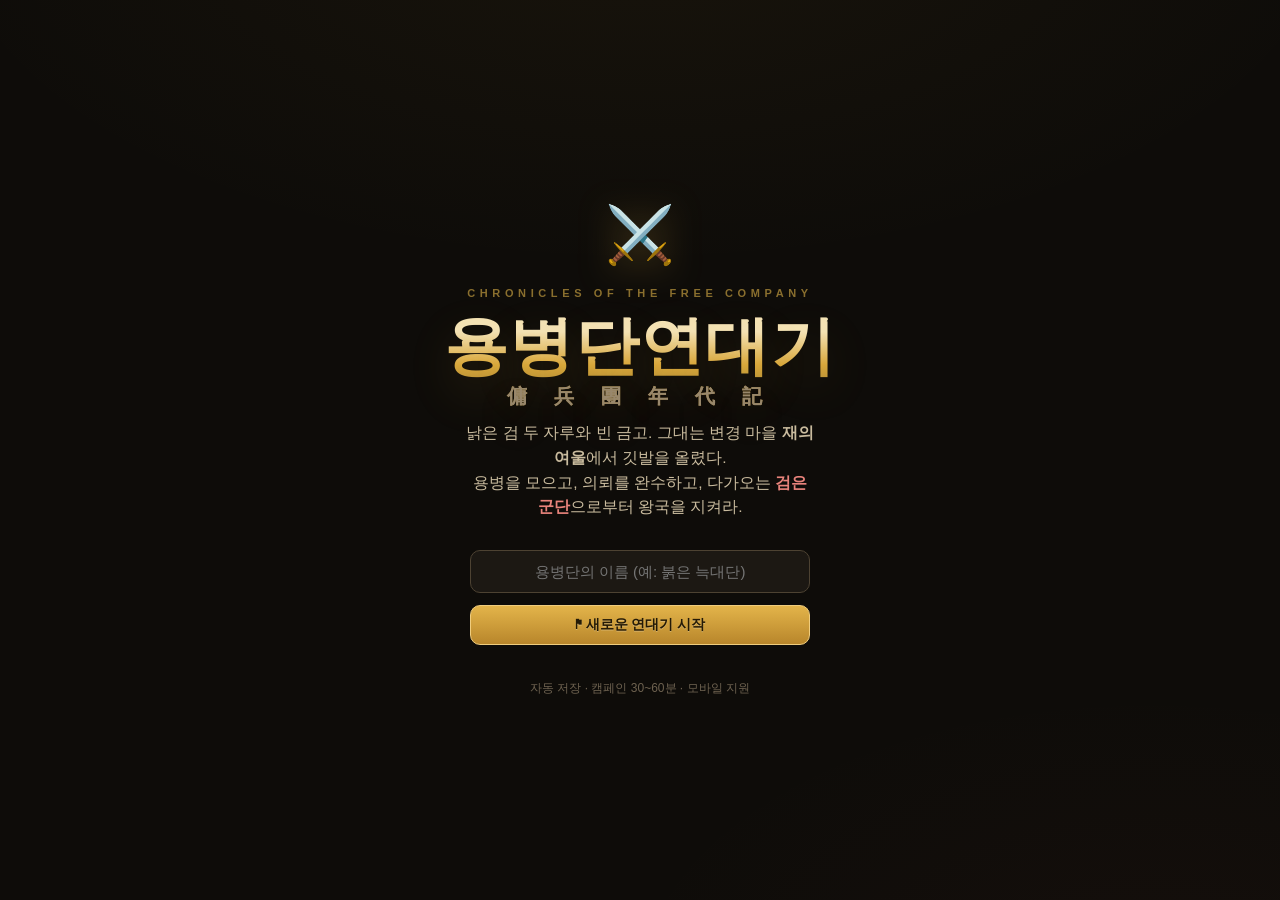
==== game/index.html @ 514eb680 "용병단연대기 v1.0 — 출시 수준 전면 개발 다크 판타지 용병단 경영 턴제 RPG를 단일 HTML 파일로 완성: - 5개 병과(전사/궁수/마법사/성직자/도적), 특성·레벨·장비 " ====
<!DOCTYPE html>
<html lang="ko">
<head>
<meta charset="UTF-8">
<meta name="viewport" content="width=device-width, initial-scale=1.0, viewport-fit=cover">
<title>용병단연대기 — 다크 판타지 용병단 경영 RPG</title>
<meta name="description" content="계약, 전투, 그리고 생존. 이름 없는 용병단을 대륙 최고의 전설로 이끌어라. 브라우저에서 바로 즐기는 용병단 경영 턴제 RPG.">
<meta property="og:title" content="용병단연대기 — Chronicles of the Free Company">
<meta property="og:description" content="용병을 모으고, 의뢰를 완수하고, 검은 군단을 막아라. 30~60분의 캠페인, 자동 저장.">
<meta property="og:type" content="website">
<link rel="icon" href="data:image/svg+xml,<svg xmlns='http://www.w3.org/2000/svg' viewBox='0 0 100 100'><text y='.9em' font-size='90'>⚔️</text></svg>">
<style>
/* ============ 디자인 토큰 ============ */
:root{
  --bg:#0e0c09; --bg2:#14110d; --panel:#1c1813; --panel2:#252017; --panel3:#2e2820;
  --line:#3b3226; --line2:#4d4232;
  --ink:#ece0c8; --ink-dim:#c9bb9e; --muted:#98876c; --faint:#6e6250;
  --gold:#d9a83c; --gold-soft:#f0cd7e; --gold-dim:#8a6f2e;
  --red:#c8524a; --red-soft:#e8837b; --green:#8aab5e; --blue:#7fa7cd; --purple:#a98bc9;
  --hp:#b8503f; --hp-bg:#3a1f1a;
  --shadow:0 10px 30px rgba(0,0,0,.55);
  --radius:12px;
  --serif:"Iowan Old Style","Palatino Linotype","Noto Serif KR","Nanum Myeongjo",Georgia,serif;
  --sans:-apple-system,BlinkMacSystemFont,"Segoe UI","Pretendard","Noto Sans KR",Roboto,sans-serif;
}
*{box-sizing:border-box;-webkit-tap-highlight-color:transparent}
html,body{height:100%}
body{
  margin:0;background:var(--bg);color:var(--ink);
  font:15px/1.6 var(--sans);
  word-break:keep-all;overflow-wrap:break-word;
  background-image:
    radial-gradient(1200px 600px at 50% -10%, rgba(217,168,60,.05), transparent 60%),
    radial-gradient(900px 500px at 90% 110%, rgba(200,82,74,.04), transparent 60%);
  -webkit-font-smoothing:antialiased;
}
h1,h2,h3,.serif{font-family:var(--serif)}
button{font-family:inherit;cursor:pointer}
input{font-family:inherit}
::selection{background:rgba(217,168,60,.3)}

/* ============ 공통 컴포넌트 ============ */
#app{max-width:980px;margin:0 auto;min-height:100dvh;display:flex;flex-direction:column}
.screen{display:none;flex:1;flex-direction:column;animation:fadeIn .35s ease}
.screen.on{display:flex}
@keyframes fadeIn{from{opacity:0;transform:translateY(6px)}to{opacity:1;transform:none}}
.btn{
  display:inline-flex;align-items:center;justify-content:center;gap:8px;
  background:var(--panel3);color:var(--ink);border:1px solid var(--line2);
  border-radius:10px;padding:10px 18px;font-size:14px;font-weight:600;
  transition:transform .06s ease, background .15s ease, border-color .15s ease;
}
.btn:hover{background:#37301f;border-color:var(--gold-dim)}
.btn:active{transform:translateY(1px)}
.btn:disabled{opacity:.4;cursor:not-allowed;transform:none}
.btn.gold{background:linear-gradient(180deg,#e3b44a,#b8862b);color:#241a06;border-color:#f0cd7e;font-weight:800;text-shadow:0 1px 0 rgba(255,255,255,.25)}
.btn.gold:hover{filter:brightness(1.07)}
.btn.red{background:linear-gradient(180deg,#a8443d,#7e2f2a);border-color:#c8746e;color:#ffe9e6}
.btn.ghost{background:transparent}
.btn.sm{padding:6px 12px;font-size:12.5px;border-radius:8px}
.btn.block{width:100%}
.tag{display:inline-block;font-size:11px;font-weight:700;letter-spacing:.08em;padding:2px 8px;border-radius:999px;border:1px solid var(--line2);color:var(--muted);text-transform:uppercase}
.panel{background:linear-gradient(180deg,var(--panel2),var(--panel));border:1px solid var(--line);border-radius:var(--radius);box-shadow:inset 0 1px 0 rgba(255,255,255,.04)}
.gold-text{color:var(--gold)}
.red-text{color:var(--red-soft)}
.green-text{color:var(--green)}
.muted{color:var(--muted)}
.hr{border:0;border-top:1px solid var(--line);margin:14px 0}

/* HP 바 */
.bar{height:8px;background:var(--hp-bg);border-radius:99px;overflow:hidden;border:1px solid rgba(0,0,0,.4)}
.bar>i{display:block;height:100%;background:linear-gradient(90deg,#d06a4c,var(--hp));border-radius:99px;transition:width .35s ease}
.bar.xp>i{background:linear-gradient(90deg,#c9a743,#8a6f2e)}
.bar.xp{background:#2b2517}

/* ============ 타이틀 화면 ============ */
#screen-title{align-items:center;justify-content:center;text-align:center;padding:24px}
.title-emblem{font-size:56px;filter:drop-shadow(0 6px 18px rgba(217,168,60,.35));margin-bottom:6px}
.title-tag{font-size:11px;letter-spacing:.42em;color:var(--gold-dim);text-transform:uppercase;margin:0 0 10px;font-weight:700}
#screen-title h1{
  font-size:64px;line-height:1.05;margin:0 0 14px;font-weight:800;letter-spacing:.02em;
  background:linear-gradient(180deg,#f4e3b6 20%,var(--gold) 55%,#8a6f2e);
  -webkit-background-clip:text;background-clip:text;color:transparent;
  text-shadow:0 18px 50px rgba(217,168,60,.15);
}
#screen-title h1 small{display:block;font-size:20px;letter-spacing:.55em;color:var(--muted);-webkit-text-fill-color:var(--muted);margin-top:6px;font-weight:600}
.title-sub{color:var(--ink-dim);max-width:46ch;margin:0 auto 30px;font-size:15.5px}
.title-form{display:flex;flex-direction:column;gap:12px;width:min(340px,88vw);margin:0 auto}
.title-form input{
  background:var(--panel);border:1px solid var(--line2);color:var(--ink);border-radius:10px;
  padding:12px 16px;font-size:15px;text-align:center;outline:none;
}
.title-form input:focus{border-color:var(--gold-dim);box-shadow:0 0 0 3px rgba(217,168,60,.12)}
.title-foot{margin-top:34px;font-size:12px;color:var(--faint)}

/* ============ 상단바 & 탭 ============ */
#topbar{
  display:flex;align-items:center;gap:14px;flex-wrap:wrap;
  padding:14px 18px;border-bottom:1px solid var(--line);
  background:linear-gradient(180deg,rgba(28,24,19,.9),rgba(20,17,13,.6));
  position:sticky;top:0;z-index:20;backdrop-filter:blur(6px);
}
#companyTitle{font-family:var(--serif);font-size:18px;font-weight:800;color:var(--gold-soft);letter-spacing:.02em;margin-right:auto}
#companyTitle small{display:block;font-size:11px;color:var(--muted);font-weight:600;letter-spacing:.14em;font-family:var(--sans)}
.res{display:flex;align-items:center;gap:6px;font-weight:700;font-size:14px;background:var(--panel);border:1px solid var(--line);border-radius:999px;padding:5px 13px}
.res b{font-weight:800}
.icon-btn{background:var(--panel);border:1px solid var(--line);color:var(--ink-dim);border-radius:999px;width:34px;height:34px;font-size:15px;display:inline-flex;align-items:center;justify-content:center}
.icon-btn:hover{border-color:var(--gold-dim)}
#tabs{display:flex;gap:4px;padding:10px 14px 0;border-bottom:1px solid var(--line);overflow-x:auto;scrollbar-width:none}
#tabs::-webkit-scrollbar{display:none}
.tab{
  background:transparent;border:0;color:var(--muted);font-size:14px;font-weight:700;
  padding:10px 16px 12px;border-bottom:2px solid transparent;white-space:nowrap;position:relative;
}
.tab:hover{color:var(--ink-dim)}
.tab.on{color:var(--gold-soft);border-bottom-color:var(--gold)}
.tab .dot{position:absolute;top:8px;right:6px;width:7px;height:7px;border-radius:50%;background:var(--red);box-shadow:0 0 6px var(--red)}
#hub-content{padding:20px 18px 30px;flex:1}
#hub-actions{position:sticky;bottom:0;padding:12px 18px calc(12px + env(safe-area-inset-bottom));background:linear-gradient(0deg,var(--bg) 55%,transparent);display:flex;gap:10px;justify-content:flex-end}

/* ============ 카드 그리드 ============ */
.grid{display:grid;grid-template-columns:repeat(auto-fill,minmax(280px,1fr));gap:14px}
.card{padding:16px;position:relative}
.card h3{margin:0;font-size:16.5px;color:var(--ink)}
.merc-top{display:flex;gap:12px;align-items:center;margin-bottom:10px}
.merc-face{
  width:52px;height:52px;border-radius:12px;display:flex;align-items:center;justify-content:center;
  font-size:28px;background:radial-gradient(circle at 30% 25%,var(--panel3),#151209);
  border:1px solid var(--line2);flex-shrink:0;
}
.merc-cls{font-size:12px;color:var(--muted);font-weight:600}
.trait{font-size:11.5px;color:var(--purple);font-weight:700}
.stat-row{display:flex;gap:10px;font-size:12.5px;color:var(--ink-dim);margin:8px 0 4px;flex-wrap:wrap}
.stat-row b{color:var(--ink)}
.equip-row{display:flex;gap:6px;margin-top:8px;font-size:11.5px;color:var(--muted);flex-wrap:wrap}
.equip-chip{border:1px dashed var(--line2);border-radius:8px;padding:2px 8px}
.equip-chip.filled{border-style:solid;color:var(--gold-soft);border-color:var(--gold-dim)}
.card-actions{display:flex;gap:8px;margin-top:12px}
.injury-badge{position:absolute;top:12px;right:12px;font-size:11px;font-weight:800;color:#ffb0a8;background:#4a201c;border:1px solid #7e2f2a;padding:3px 9px;border-radius:999px}
.lvl-badge{font-size:11px;font-weight:800;color:var(--gold-soft);background:#2e2510;border:1px solid var(--gold-dim);padding:2px 8px;border-radius:999px}

/* 의뢰 카드 */
.stars{color:var(--gold);letter-spacing:2px;font-size:13px}
.contract-final{border-color:var(--gold-dim);background:linear-gradient(180deg,#2c2410,var(--panel));box-shadow:0 0 24px rgba(217,168,60,.12)}
.enemy-preview{display:flex;gap:4px;font-size:19px;margin:8px 0}
.reward-row{display:flex;gap:14px;font-size:13px;font-weight:700;margin-top:6px}

/* ============ 전투 화면 ============ */
#screen-battle{padding:0 14px 14px}
#battle-head{display:flex;align-items:center;gap:10px;flex-wrap:wrap;padding:14px 4px;border-bottom:1px solid var(--line);margin-bottom:12px}
#battle-head h2{margin:0;font-size:18px;color:var(--gold-soft)}
#battle-head .round{font-size:12.5px;color:var(--muted);font-weight:700;margin-right:auto}
.units-row{display:flex;gap:10px;justify-content:center;flex-wrap:wrap;padding:10px 0;min-height:132px}
.unit{
  width:118px;padding:10px 8px 12px;text-align:center;position:relative;
  background:linear-gradient(180deg,var(--panel2),var(--panel));border:1px solid var(--line);border-radius:12px;
  transition:transform .15s ease, border-color .15s ease, box-shadow .15s ease, opacity .3s ease;
}
.unit .uface{font-size:32px;line-height:1.2;filter:drop-shadow(0 4px 8px rgba(0,0,0,.5))}
.unit .uname{font-size:12px;font-weight:700;margin:4px 0 6px;white-space:nowrap;overflow:hidden;text-overflow:ellipsis}
.unit .uhp{font-size:10.5px;color:var(--muted);margin-top:4px;font-weight:700}
.unit.active{border-color:var(--gold);box-shadow:0 0 0 2px rgba(217,168,60,.35),0 6px 20px rgba(217,168,60,.15);transform:translateY(-4px)}
.unit.dead{opacity:.28;filter:grayscale(1)}
.unit.targetable{cursor:pointer;border-color:var(--red);animation:pulse 1s infinite}
.unit.targetable:hover{transform:scale(1.06)}
@keyframes pulse{0%,100%{box-shadow:0 0 0 0 rgba(200,82,74,.4)}50%{box-shadow:0 0 0 5px rgba(200,82,74,.12)}}
.unit.hit{animation:shake .35s ease}
@keyframes shake{0%,100%{transform:translateX(0)}25%{transform:translateX(-5px)}50%{transform:translateX(4px)}75%{transform:translateX(-2px)}}
.float-dmg{
  position:absolute;left:50%;top:8px;transform:translateX(-50%);font-weight:900;font-size:17px;color:#ffd9d4;
  text-shadow:0 2px 6px rgba(0,0,0,.8);pointer-events:none;animation:floatUp 1s ease forwards;z-index:5;white-space:nowrap;
}
.float-dmg.crit{color:#ffcf4d;font-size:20px}
.float-dmg.heal{color:#a9e08a}
@keyframes floatUp{0%{opacity:0;transform:translate(-50%,6px)}15%{opacity:1}100%{opacity:0;transform:translate(-50%,-30px)}}
#battle-mid{display:flex;flex-direction:column;align-items:center;gap:10px;padding:6px 0 4px}
#turn-label{font-size:13px;font-weight:800;color:var(--gold-soft);min-height:20px;font-family:var(--serif);letter-spacing:.04em}
#action-bar{display:flex;gap:8px;flex-wrap:wrap;justify-content:center;min-height:44px}
#battle-log{
  margin-top:10px;background:rgba(0,0,0,.28);border:1px solid var(--line);border-radius:10px;
  padding:10px 14px;height:128px;overflow-y:auto;font-size:12.5px;line-height:1.75;color:var(--ink-dim);
}
#battle-log .turn-sep{color:var(--faint);font-size:11px;letter-spacing:.1em}
#battle-log .em{color:var(--gold-soft);font-weight:700}
#battle-log .bad{color:var(--red-soft)}
#battle-log .good{color:var(--green)}
.vs-divider{display:flex;align-items:center;gap:12px;color:var(--faint);font-size:11px;letter-spacing:.3em;font-weight:800;margin:2px 0}
.vs-divider::before,.vs-divider::after{content:"";flex:1;height:1px;background:var(--line)}

/* ============ 결과/엔딩 ============ */
#screen-result,#screen-ending{align-items:center;justify-content:center;text-align:center;padding:30px 20px}
.result-box{width:min(560px,94vw);padding:34px 28px}
.result-box h2{font-size:30px;margin:0 0 4px}
.result-box .sub{color:var(--muted);margin:0 0 20px;font-size:13.5px}
.result-list{text-align:left;margin:18px 0;font-size:14px}
.result-list li{margin:7px 0;list-style:none;padding-left:22px;position:relative}
.result-list li::before{content:"◆";position:absolute;left:0;color:var(--gold-dim);font-size:10px;top:5px}
.victory h2{color:var(--gold-soft)}
.defeat h2{color:var(--red-soft)}
.ending-stats{display:grid;grid-template-columns:1fr 1fr;gap:10px;margin:22px 0;text-align:left}
.ending-stats .panel{padding:12px 16px}
.ending-stats b{display:block;font-size:20px;color:var(--gold-soft);font-family:var(--serif)}
.ending-stats span{font-size:11.5px;color:var(--muted);font-weight:700;letter-spacing:.06em}

/* ============ 연대기 ============ */
.chron{max-width:640px;margin:0 auto}
.chron-entry{display:flex;gap:14px;padding:10px 0;border-bottom:1px solid rgba(59,50,38,.5);font-size:13.5px}
.chron-day{flex-shrink:0;width:52px;color:var(--faint);font-weight:800;font-size:12px;text-align:right;padding-top:2px}
.chron-entry.story{background:linear-gradient(90deg,rgba(217,168,60,.06),transparent);border-radius:8px;padding:12px 10px;margin:10px 0;border:1px solid rgba(217,168,60,.18)}
.chron-entry.story .chron-text{font-family:var(--serif);color:var(--ink)}
.chron-entry.story h4{margin:0 0 4px;color:var(--gold-soft);font-size:14.5px}

/* ============ 모달/토스트 ============ */
#modal-root{position:fixed;inset:0;z-index:100;display:none;align-items:center;justify-content:center;padding:18px}
#modal-root.on{display:flex}
#modal-root .backdrop{position:absolute;inset:0;background:rgba(5,4,2,.72);backdrop-filter:blur(3px);animation:fadeIn .2s}
.modal{
  position:relative;width:min(480px,94vw);max-height:86dvh;overflow-y:auto;
  background:linear-gradient(180deg,var(--panel3),var(--panel));border:1px solid var(--line2);
  border-radius:16px;padding:24px 22px;box-shadow:var(--shadow);animation:modalIn .25s ease;
}
@keyframes modalIn{from{opacity:0;transform:translateY(14px) scale(.98)}to{opacity:1;transform:none}}
.modal h3{margin:0 0 6px;font-size:19px;color:var(--gold-soft)}
.modal .modal-sub{color:var(--muted);font-size:13px;margin:0 0 16px}
.modal-actions{display:flex;gap:10px;margin-top:18px}
.modal-actions .btn{flex:1}
.pick-list{display:flex;flex-direction:column;gap:8px}
.pick-item{
  display:flex;align-items:center;gap:10px;padding:10px 12px;border:1px solid var(--line);
  border-radius:10px;background:var(--panel);cursor:pointer;transition:border-color .15s;text-align:left;color:var(--ink);font-size:13.5px;width:100%;
}
.pick-item:hover{border-color:var(--gold-dim)}
.pick-item.selected{border-color:var(--gold);background:#2b240f}
.pick-item .pi-face{font-size:22px}
.pick-item .pi-meta{font-size:11.5px;color:var(--muted)}
.pick-item:disabled{opacity:.45;cursor:not-allowed}
#toast-root{position:fixed;left:50%;bottom:24px;transform:translateX(-50%);z-index:200;display:flex;flex-direction:column;gap:8px;align-items:center;pointer-events:none}
.toast{
  background:#2b2517;border:1px solid var(--gold-dim);color:var(--ink);font-size:13px;font-weight:700;
  padding:10px 18px;border-radius:999px;box-shadow:var(--shadow);animation:toastIn .25s ease;
}
.toast.bad{border-color:#7e2f2a;background:#33201d;color:#ffd9d4}
@keyframes toastIn{from{opacity:0;transform:translateY(10px)}to{opacity:1;transform:none}}

.empty-note{text-align:center;color:var(--muted);padding:40px 10px;font-size:14px}
.section-title{display:flex;align-items:baseline;gap:10px;margin:4px 0 14px}
.section-title h2{margin:0;font-size:19px;color:var(--ink)}
.section-title .muted{font-size:12.5px}

@media (max-width:620px){
  #screen-title h1{font-size:44px}
  .grid{grid-template-columns:1fr}
  .unit{width:96px}
  .unit .uface{font-size:26px}
  #companyTitle{width:100%}
  .ending-stats{grid-template-columns:1fr 1fr}
}
</style>
</head>
<body>
<div id="app">

  <!-- ======== 타이틀 ======== -->
  <section id="screen-title" class="screen">
    <div class="title-emblem">⚔️</div>
    <p class="title-tag">Chronicles of the Free Company</p>
    <h1>용병단연대기<small>傭 兵 團 年 代 記</small></h1>
    <p class="title-sub">낡은 검 두 자루와 빈 금고. 그대는 변경 마을 <b>재의 여울</b>에서 깃발을 올렸다.<br>용병을 모으고, 의뢰를 완수하고, 다가오는 <b class="red-text">검은 군단</b>으로부터 왕국을 지켜라.</p>
    <div class="title-form">
      <input id="companyName" placeholder="용병단의 이름 (예: 붉은 늑대단)" maxlength="12" autocomplete="off">
      <button id="btnNew" class="btn gold block">⚑ 새로운 연대기 시작</button>
      <button id="btnContinue" class="btn block" style="display:none">📜 이어서 하기</button>
    </div>
    <p class="title-foot">자동 저장 · 캠페인 30~60분 · 모바일 지원</p>
  </section>

  <!-- ======== 본진(허브) ======== -->
  <section id="screen-hub" class="screen">
    <header id="topbar">
      <div id="companyTitle"></div>
      <span class="res" title="골드">🪙 <b id="res-gold">0</b></span>
      <span class="res" title="식량">🍞 <b id="res-food">0</b></span>
      <span class="res" title="명성">🏅 <b id="res-rep">0</b></span>
      <span class="res" title="일차">🌙 <b id="res-day">1일차</b></span>
      <button class="icon-btn" id="btnSound" title="효과음">🔊</button>
      <button class="icon-btn" id="btnHelp" title="도움말">❔</button>
      <button class="icon-btn" id="btnMenu" title="메뉴">☰</button>
    </header>
    <nav id="tabs">
      <button class="tab on" data-tab="roster">🛡️ 부대</button>
      <button class="tab" data-tab="contracts" id="tab-contracts">📜 의뢰</button>
      <button class="tab" data-tab="tavern">🍺 주점</button>
      <button class="tab" data-tab="market">⚒️ 시장</button>
      <button class="tab" data-tab="chronicle">📖 연대기</button>
    </nav>
    <main id="hub-content"></main>
    <footer id="hub-actions">
      <button class="btn" id="btnRest">🌙 하루 휴식 <span class="muted" style="font-weight:600;font-size:12px">(전원 회복)</span></button>
    </footer>
  </section>

  <!-- ======== 전투 ======== -->
  <section id="screen-battle" class="screen">
    <div id="battle-head">
      <h2 id="battle-title"></h2>
      <span class="round" id="battle-round"></span>
      <button class="btn sm" id="btnAuto">⚙ 자동 전투: <b id="autoState">꺼짐</b></button>
      <button class="btn sm red" id="btnRetreat">🏳 후퇴</button>
    </div>
    <div class="units-row" id="enemies-row"></div>
    <div class="vs-divider">VERSUS</div>
    <div class="units-row" id="party-row"></div>
    <div id="battle-mid">
      <div id="turn-label"></div>
      <div id="action-bar"></div>
    </div>
    <div id="battle-log"></div>
  </section>

  <!-- ======== 결과 ======== -->
  <section id="screen-result" class="screen">
    <div class="result-box panel" id="result-box"></div>
  </section>

  <!-- ======== 엔딩 ======== -->
  <section id="screen-ending" class="screen">
    <div class="result-box panel" id="ending-box"></div>
  </section>

  <div id="modal-root"><div class="backdrop"></div><div class="modal" id="modal-body"></div></div>
  <div id="toast-root"></div>
</div>

<script>
"use strict";
/* =====================================================================
   용병단연대기 v1.0 — 단일 파일 다크 판타지 용병단 경영 RPG
   ===================================================================== */

/* ---------- 유틸 ---------- */
const $ = s => document.querySelector(s);
const $$ = s => [...document.querySelectorAll(s)];
const rnd = n => Math.floor(Math.random() * n);
const pick = a => a[rnd(a.length)];
const clamp = (v, a, b) => Math.max(a, Math.min(b, v));
const fmt = n => n.toLocaleString('ko-KR');

/* ---------- 사운드 (WebAudio 신스) ---------- */
const SFX = (() => {
  let ctx = null, on = true;
  function ensure(){ if(!ctx){ try{ ctx = new (window.AudioContext||window.webkitAudioContext)(); }catch(e){ on = false; } } return ctx; }
  function tone(freq, dur, type, vol, delay=0){
    if(!on || !ensure()) return;
    try{
      const t = ctx.currentTime + delay;
      const o = ctx.createOscillator(), g = ctx.createGain();
      o.type = type; o.frequency.setValueAtTime(freq, t);
      g.gain.setValueAtTime(vol, t);
      g.gain.exponentialRampToValueAtTime(0.001, t + dur);
      o.connect(g); g.connect(ctx.destination);
      o.start(t); o.stop(t + dur + .02);
    }catch(e){}
  }
  return {
    get on(){ return on; }, toggle(){ on = !on; return on; },
    click(){ tone(660, .07, 'triangle', .12); },
    hit(){ tone(160, .12, 'sawtooth', .16); tone(90, .16, 'square', .1, .02); },
    crit(){ tone(220, .1, 'sawtooth', .2); tone(440, .14, 'square', .14, .05); },
    heal(){ tone(520, .12, 'sine', .14); tone(780, .18, 'sine', .12, .09); },
    coin(){ tone(880, .08, 'triangle', .13); tone(1320, .1, 'triangle', .1, .06); },
    win(){ [523,659,784,1047].forEach((f,i)=>tone(f, .22, 'triangle', .14, i*.13)); },
    lose(){ [330,262,196].forEach((f,i)=>tone(f, .3, 'sawtooth', .12, i*.18)); },
    levelup(){ [659,784,988,1319].forEach((f,i)=>tone(f, .16, 'square', .1, i*.09)); },
  };
})();

/* ---------- 게임 데이터 ---------- */
const CLASSES = {
  warrior:{ name:'전사',   icon:'🛡️', hp:34, atk:8,  def:5, spd:4, wage:8,
    growth:{hp:6, atk:1.6, def:0.7, spd:0.15},
    skill:{ name:'강타', desc:'적 하나에게 180% 피해', cd:3, type:'strike', mult:1.8 } },
  archer:{ name:'궁수',   icon:'🏹', hp:24, atk:9,  def:2, spd:7, wage:9,
    growth:{hp:4, atk:1.9, def:0.3, spd:0.35},
    skill:{ name:'연속 사격', desc:'적 하나를 두 번 공격 (각 85%)', cd:3, type:'double', mult:0.85 } },
  mage:{   name:'마법사', icon:'🔮', hp:18, atk:11, def:1, spd:5, wage:12,
    growth:{hp:3, atk:2.1, def:0.2, spd:0.2},
    skill:{ name:'화염구', desc:'적 전체에 90% 피해', cd:4, type:'aoe', mult:0.9 } },
  cleric:{ name:'성직자', icon:'✨', hp:22, atk:5,  def:3, spd:5, wage:11,
    growth:{hp:4.5, atk:1.1, def:0.5, spd:0.2},
    skill:{ name:'치유의 빛', desc:'아군 하나 최대 체력 40% 회복', cd:2, type:'heal', mult:0.4 } },
  rogue:{  name:'도적',   icon:'🗡️', hp:22, atk:8,  def:2, spd:9, wage:10,
    growth:{hp:3.5, atk:1.8, def:0.3, spd:0.45},
    skill:{ name:'급소 찌르기', desc:'방어 무시 140% 피해 · 치명타율 +25%', cd:3, type:'pierce', mult:1.4 } },
};
const CLASS_KEYS = Object.keys(CLASSES);

const NAMES = ['카일','로엔','미르','세라핀','한스','일리아','바크','테오','류센','아린','거트','올가','핀','브란','엘딘','로자','무영','단테','하르켄','이졸데','가렌','유나','발터','키라','오스틴','레나','드레이크','시엔','볼프','마리'];

const TRAITS = [
  { name:'용맹함',  desc:'공격력 +15%', atkMul:1.15 },
  { name:'강골',    desc:'최대 체력 +20%', hpMul:1.2 },
  { name:'날쌤',    desc:'속도 +2', spd:2 },
  { name:'신중함',  desc:'방어력 +2', def:2 },
  { name:'행운아',  desc:'치명타율 +10%', crit:10 },
  { name:'대식가',  desc:'체력 +12% · 식량 소모 2배', hpMul:1.12, food:2 },
  { name:'백전노장',desc:'경험치 획득 +25%', expMul:1.25 },
  { name:'냉혈한',  desc:'공격력 +8% · 치명타율 +5%', atkMul:1.08, crit:5 },
];

const WEAPONS = [
  { id:'w1', name:'철검',   icon:'🔪', atk:2, price:110 },
  { id:'w2', name:'강철검', icon:'⚔️', atk:4, price:290 },
  { id:'w3', name:'명장의 검', icon:'🗡️', atk:7, price:680 },
];
const ARMORS = [
  { id:'a1', name:'가죽 갑옷', icon:'🎽', def:2, price:100 },
  { id:'a2', name:'사슬 갑옷', icon:'⛓️', def:4, price:280 },
  { id:'a3', name:'판금 갑옷', icon:'🛡️', def:6, price:620 },
];

const ENEMIES = {
  rat:        { name:'거대 들쥐',   icon:'🐀', hp:10,  atk:3,  def:0, spd:6,  gold:9,   exp:10 },
  wolf:       { name:'굶주린 늑대', icon:'🐺', hp:16,  atk:5,  def:0, spd:8,  gold:14,  exp:14 },
  goblin:     { name:'고블린',     icon:'👺', hp:14,  atk:4,  def:1, spd:5,  gold:13,  exp:12 },
  gobWarrior: { name:'고블린 전사', icon:'👺', hp:24,  atk:6,  def:2, spd:5,  gold:24,  exp:20 },
  wolfAlpha:  { name:'우두머리 늑대',icon:'🐺', hp:30,  atk:7,  def:1, spd:9,  gold:30,  exp:26 },
  bandit:     { name:'산적',       icon:'🥷', hp:26,  atk:7,  def:2, spd:6,  gold:27,  exp:22 },
  banditBoss: { name:'산적 두목',   icon:'☠️', hp:48,  atk:9,  def:3, spd:6,  gold:62,  exp:45 },
  orc:        { name:'오크 전사',   icon:'👹', hp:40,  atk:10, def:3, spd:5,  gold:46,  exp:40 },
  orcShaman:  { name:'오크 주술사', icon:'🌀', hp:30,  atk:9,  def:1, spd:6,  gold:52,  exp:45 },
  orcChief:   { name:'오크 족장',   icon:'👹', hp:75,  atk:12, def:4, spd:6,  gold:115, exp:85 },
  wraith:     { name:'망령',       icon:'👻', hp:34,  atk:11, def:0, spd:10, gold:70,  exp:55 },
  darkKnight: { name:'검은 기사',   icon:'🦹',  hp:62,  atk:13, def:6, spd:5,  gold:95,  exp:70 },
  dreadLord:  { name:'군단주 카르가스', icon:'💀', hp:175, atk:15, def:6, spd:7, gold:420, exp:320, boss:true },
};

const CONTRACT_TIERS = [
  { tier:1, minRep:0,  templates:[
    { name:'창고의 쥐떼 소탕',   place:'재의 여울', enemies:['rat','rat','rat'] },
    { name:'들개가 된 늑대 사냥', place:'북쪽 숲길', enemies:['wolf','wolf'] },
    { name:'고블린 정찰대 격퇴', place:'낡은 방앗간', enemies:['goblin','goblin','rat'] },
  ]},
  { tier:2, minRep:10, templates:[
    { name:'가도의 산적 소탕',   place:'왕의 가도', enemies:['bandit','bandit'] },
    { name:'고블린 약탈단 요격', place:'변경 농장', enemies:['goblin','gobWarrior','goblin'] },
    { name:'우두머리 늑대 사냥', place:'잿빛 계곡', enemies:['wolfAlpha','wolf','wolf'] },
  ]},
  { tier:3, minRep:25, templates:[
    { name:'산적 소굴 섬멸',     place:'매부리 바위', enemies:['bandit','bandit','banditBoss'] },
    { name:'오크 척후대 저지',   place:'국경 초소', enemies:['orc','orc'] },
    { name:'폐광의 망령 정화',   place:'버려진 은광', enemies:['wraith','wraith'] },
  ]},
  { tier:4, minRep:50, templates:[
    { name:'오크 전쟁단 요격',   place:'붉은 평원', enemies:['orc','orcShaman','orc'] },
    { name:'오크 족장의 목',     place:'전쟁의 언덕', enemies:['orcChief','orc','orc'] },
    { name:'검은 기사 순찰대',   place:'안개 습지', enemies:['darkKnight','wraith'] },
  ]},
];
const FINAL_CONTRACT = {
  id:'FINAL', final:true, tier:5, name:'검은 군단 본진 섬멸', place:'몰락한 왕성',
  enemies:['dreadLord','darkKnight','darkKnight','wraith'],
  desc:'왕실의 마지막 의뢰. 군단주 카르가스를 쓰러뜨려라.',
};

const STORY = [
  { rep:0,  title:'서장 — 잿더미에서',
    text:'왕국력 312년. 전쟁이 끝나고 검은 일자리를 잃었다. 그대는 변경 마을 재의 여울에서 낡은 깃발을 올렸다. 금고는 비었고, 이름은 아무도 모른다. 하지만 모든 전설은 쥐잡기 의뢰에서 시작하는 법이다.' },
  { rep:10, title:'1장 — 소문',
    text:'마을과 마을 사이, 상인들의 입에 용병단의 이름이 오르내리기 시작했다. 더 위험한 의뢰가, 더 무거운 금화 주머니와 함께 들어온다.' },
  { rep:25, title:'2장 — 가도의 왕',
    text:'왕의 가도를 틀어쥔 산적들. 놈들의 두목은 스스로를 "가도의 왕"이라 부른다. 상단들이 호위가 아닌 토벌을 의뢰하기 시작했다. 명성이란 결국 누군가의 목값으로 쌓이는 것.' },
  { rep:50, title:'3장 — 전운',
    text:'북쪽 국경 너머에서 오크 전쟁단의 북소리가 들려온다. 국경군은 수가 모자라고, 왕실은 용병단의 깃발을 기억해냈다. 이제 놀이가 아니다. 전쟁이다.' },
  { rep:80, title:'종장 — 검은 군단',
    text:'몰락한 기사단이 망령의 군세를 이끌고 남하한다. 군단주 카르가스 — 한때 왕국 제일의 기사였던 자. 왕실의 마지막 의뢰가 도착했다. 이 계약서에 서명하면, 돌아오지 못할 수도 있다.', unlock:'final' },
];

const EVENTS = [
  { id:'merchant', title:'떠돌이 상인', text:'포장마차의 상인이 치유 물약 3개를 60골드에 팔겠다고 한다. 시세보다 싸다.',
    choices:[
      { label:'구입한다 (-60🪙, +3🧪)', can:s=>s.gold>=60, fx:s=>{ s.gold-=60; s.potions+=3; return '물약 3개를 손에 넣었다.'; } },
      { label:'보낸다', fx:()=>'상인은 어깨를 으쓱하고 떠났다.' },
    ]},
  { id:'wounded', title:'다친 용병', text:'전장에서 버려진 용병 하나가 합류를 청한다. 몸값은 필요 없지만, 부상이 나을 때까지 이틀은 싸울 수 없어 보인다.',
    choices:[
      { label:'받아준다 (무료 영입)', can:s=>s.roster.length<8, fx:s=>{ const m=makeMerc(pick(CLASS_KEYS),1+rnd(2)); m.injury=2; m.hp=Math.floor(mercStats(m).hp*0.4); s.roster.push(m); return `${m.name}(${CLASSES[m.cls].name})이(가) 붕대를 감은 채 깃발 아래 섰다.`; } },
      { label:'거절한다', fx:()=>'용병은 말없이 절뚝이며 떠났다.' },
    ]},
  { id:'village', title:'굶주린 마을', text:'흉년이 든 마을 사람들이 식량을 구걸한다. 식량 5를 나누면 용병단의 이름이 퍼질 것이다.',
    choices:[
      { label:'기부한다 (-5🍞, +5🏅)', can:s=>s.food>=5, fx:s=>{ s.food-=5; addRep(5); return '마을 사람들이 용병단의 이름을 기억하기로 했다.'; } },
      { label:'거절한다', fx:()=>'배고픈 눈길을 뒤로하고 지나쳤다.' },
    ]},
  { id:'gamble', title:'주사위 도박판', text:'주점 뒷방에서 도박판이 벌어졌다. 50골드를 걸면 두 배가 될 수도, 사라질 수도 있다.',
    choices:[
      { label:'건다 (-50🪙, 50%)', can:s=>s.gold>=50, fx:s=>{ if(Math.random()<0.5){ s.gold+=50; SFX.coin(); return '주사위가 웃었다! +100골드.'; } s.gold-=50; return '주사위는 냉정했다. 50골드를 잃었다.'; } },
      { label:'물러난다', fx:()=>'도박은 용병의 적이다. 현명한 선택.' },
    ]},
  { id:'trainer', title:'퇴역 교관', text:'왕국군 출신 교관이 하루 훈련을 제안한다. 80골드에 단원 하나를 단련시켜 준다고 한다.',
    choices:[
      { label:'고용한다 (-80🪙, 무작위 단원 EXP+45)', can:s=>s.gold>=80&&s.roster.length>0, fx:s=>{ s.gold-=80; const m=pick(s.roster); gainExp(m,45); return `${m.name}의 눈빛이 달라졌다. (경험치 +45)`; } },
      { label:'거절한다', fx:()=>'교관은 아쉬운 듯 검집을 두드리며 떠났다.' },
    ]},
  { id:'thief', title:'밤손님', text:'새벽, 보초의 외침. 도둑이 창고를 뒤지고 달아났다.', auto:true,
    choices:[ { label:'…', fx:s=>{ const g=Math.min(s.gold,25); s.gold-=g; return `골드 ${g}을(를) 도둑맞았다. 보초를 더 세워야겠다.`; } } ]},
  { id:'pilgrim', title:'순례자의 축복', text:'지나가던 순례자가 물 한 잔의 답례로 부대를 축복해 주었다.', auto:true,
    choices:[ { label:'…', fx:s=>{ s.roster.forEach(m=>{ if(!m.injury) m.hp=mercStats(m).hp; }); SFX.heal(); return '전원의 체력이 회복되었다.'; } } ]},
];

/* ---------- 상태 ---------- */
const SAVE_KEY = 'mercChronicleSave_v1';
let S = null;          // 게임 상태
let B = null;          // 전투 상태
let mercSeq = 1;

function newState(name){
  return {
    v:1, company:name, day:1, gold:300, food:14, rep:0, potions:2,
    roster:[], candidates:[], contracts:[], chron:[],
    stats:{ battles:0, wins:0, kills:0, goldEarned:0, fallen:0 },
    storySeen:[], finalUnlocked:false, won:false, freePlay:false,
    lastAidDay:-99, sound:true,
  };
}

/* ---------- 용병 ---------- */
function makeMerc(cls, lvl=1){
  const m = { id:mercSeq++, name:pick(NAMES), cls, lvl, exp:0,
    trait:rnd(4)===0?null:pick(TRAITS), weapon:null, armor:null, injury:0, hp:0 };
  // 이름 중복 방지
  if(S){ let guard=0; while(S.roster.concat(S.candidates).some(x=>x!==m&&x.name===m.name)&&guard++<40) m.name=pick(NAMES); }
  m.hp = mercStats(m).hp;
  return m;
}
function mercStats(m){
  const c = CLASSES[m.cls], g = c.growth, L = m.lvl-1, t = m.trait||{};
  let hp  = Math.round((c.hp + g.hp*L) * (t.hpMul||1));
  let atk = Math.round((c.atk + g.atk*L) * (t.atkMul||1)) + (m.weapon?m.weapon.atk:0);
  let def = Math.round(c.def + g.def*L) + (t.def||0) + (m.armor?m.armor.def:0);
  let spd = Math.round(c.spd + g.spd*L) + (t.spd||0);
  let crit = 5 + (m.cls==='rogue'?10:0) + (t.crit||0);
  return { hp, atk, def, spd, crit };
}
function expNeed(lvl){ return 30 + lvl*25; }
function gainExp(m, amount){
  if(m.lvl>=10) return [];
  const t=m.trait||{};
  m.exp += Math.round(amount * (t.expMul||1));
  const ups=[];
  while(m.lvl<10 && m.exp>=expNeed(m.lvl)){
    m.exp-=expNeed(m.lvl);
    const oldHp=mercStats(m).hp;
    m.lvl++;
    m.hp=clamp(m.hp+(mercStats(m).hp-oldHp), 1, mercStats(m).hp);
    ups.push(m.lvl);
  }
  return ups;
}
function mercWage(m){ return CLASSES[m.cls].wage + (m.lvl-1); }
function mercFood(m){ return (m.trait&&m.trait.food)||1; }
function hireCost(m){ return 50 + (m.lvl-1)*45 + 10*rnd(4); }

/* ---------- 의뢰 ---------- */
let contractSeq = 1;
function genContracts(){
  const avail = CONTRACT_TIERS.filter(t=>S.rep>=t.minRep);
  const list = [];
  const topTier = avail[avail.length-1];
  // 최고 티어 1~2개 보장 + 그 아래 티어 섞기
  const count = 3 + rnd(2);
  for(let i=0;i<count;i++){
    const t = i===0 ? topTier : pick(avail);
    const tpl = pick(t.templates);
    const enemies = tpl.enemies.slice();
    const sum = enemies.reduce((a,k)=>a+ENEMIES[k].gold,0);
    const exp = enemies.reduce((a,k)=>a+ENEMIES[k].exp,0);
    list.push({
      id:contractSeq++, tier:t.tier, name:tpl.name, place:tpl.place, enemies,
      reward: Math.round((30 + sum*2 * (0.9+Math.random()*0.3))/5)*5,
      rep: t.tier*3 + rnd(3),
      exp,
    });
  }
  S.contracts = list;
  if(S.finalUnlocked && !S.won){
    const sum = FINAL_CONTRACT.enemies.reduce((a,k)=>a+ENEMIES[k].gold,0);
    S.contracts.unshift({ ...FINAL_CONTRACT, id:'FINAL', reward:30+sum*2, rep:30,
      exp:FINAL_CONTRACT.enemies.reduce((a,k)=>a+ENEMIES[k].exp,0) });
  }
}

/* ---------- 연대기 ---------- */
function chron(text, story){ S.chron.unshift({ day:S.day, text, story:story||null }); }
function checkStory(){
  STORY.forEach(ch=>{
    if(S.rep>=ch.rep && !S.storySeen.includes(ch.title)){
      S.storySeen.push(ch.title);
      chron(ch.text, ch.title);
      if(ch.unlock==='final'){ S.finalUnlocked=true; genContracts(); }
      if(ch.rep>0){
        openModal(`
          <h3>📖 ${ch.title}</h3>
          <p style="font-family:var(--serif);line-height:1.85;color:var(--ink-dim)">${ch.text}</p>
          ${ch.unlock==='final'?'<p class="gold-text" style="font-weight:800">⚑ 최종 의뢰가 의뢰판에 게시되었다.</p>':''}
          <div class="modal-actions"><button class="btn gold" onclick="G.closeModal()">계속</button></div>`);
      }
    }
  });
}
function addRep(n){ S.rep=Math.max(0,S.rep+n); checkStory(); }

/* ---------- 저장/불러오기 ---------- */
function save(){ try{ localStorage.setItem(SAVE_KEY, JSON.stringify(S)); }catch(e){} }
function load(){
  try{
    const raw = localStorage.getItem(SAVE_KEY);
    if(!raw) return null;
    const s = JSON.parse(raw);
    if(!s || s.v!==1 || !Array.isArray(s.roster)) return null;
    mercSeq = Math.max(1,...s.roster.concat(s.candidates||[]).map(m=>m.id+1), 1);
    contractSeq = Math.max(1,...(s.contracts||[]).filter(c=>c.id!=='FINAL').map(c=>c.id+1), 1);
    return s;
  }catch(e){ return null; }
}

/* ---------- 화면 전환 ---------- */
function show(id){
  $$('.screen').forEach(el=>el.classList.remove('on'));
  $(id).classList.add('on');
  window.scrollTo(0,0);
}

/* ---------- 토스트/모달 ---------- */
function toast(msg, bad){
  const el = document.createElement('div');
  el.className = 'toast'+(bad?' bad':'');
  el.textContent = msg;
  $('#toast-root').appendChild(el);
  setTimeout(()=>{ el.style.opacity='0'; el.style.transition='opacity .4s'; setTimeout(()=>el.remove(),400); }, 2200);
}
function openModal(html, locked){
  $('#modal-body').innerHTML = html;
  $('#modal-root').classList.add('on');
  $('#modal-root').dataset.locked = locked?'1':'';
}
function closeModal(){ $('#modal-root').classList.remove('on'); }
$('#modal-root').querySelector('.backdrop').addEventListener('click', ()=>{
  if($('#modal-root').dataset.locked!=='1') closeModal();
});

/* ---------- 허브 렌더링 ---------- */
let curTab = 'roster';
function renderTop(){
  $('#companyTitle').innerHTML = `${S.company}<small>FREE COMPANY · ${S.won?'전설':'명성 '+repTitle()}</small>`;
  $('#res-gold').textContent = fmt(S.gold);
  $('#res-food').textContent = fmt(S.food);
  $('#res-rep').textContent = fmt(S.rep);
  $('#res-day').textContent = S.day + '일차';
  $('#btnSound').textContent = SFX.on ? '🔊' : '🔇';
}
function repTitle(){
  if(S.rep>=80) return '★★★★★';
  if(S.rep>=50) return '★★★★';
  if(S.rep>=25) return '★★★';
  if(S.rep>=10) return '★★';
  return '★';
}
function renderHub(){
  renderTop();
  const c = $('#hub-content');
  if(curTab==='roster') c.innerHTML = viewRoster();
  else if(curTab==='contracts') c.innerHTML = viewContracts();
  else if(curTab==='tavern') c.innerHTML = viewTavern();
  else if(curTab==='market') c.innerHTML = viewMarket();
  else c.innerHTML = viewChronicle();
  // 최종 의뢰 알림 점
  $('#tab-contracts').innerHTML = '📜 의뢰' + (S.finalUnlocked&&!S.won?'<span class="dot"></span>':'');
  save();
}
$$('#tabs .tab').forEach(b=>b.addEventListener('click',()=>{
  SFX.click();
  $$('#tabs .tab').forEach(x=>x.classList.remove('on'));
  b.classList.add('on');
  curTab = b.dataset.tab;
  renderHub();
}));

function hpBar(cur,max,xp){ return `<div class="bar${xp?' xp':''}"><i style="width:${clamp(max?cur/max*100:0,0,100)}%"></i></div>`; }

function viewRoster(){
  if(!S.roster.length) return `<p class="empty-note">부대가 비어 있다.<br>🍺 <b>주점</b>에서 용병을 영입하라.</p>`;
  const wage = S.roster.reduce((a,m)=>a+mercWage(m),0);
  const food = S.roster.reduce((a,m)=>a+mercFood(m),0);
  return `
  <div class="section-title"><h2>부대 명부</h2><span class="muted">${S.roster.length}/8명 · 일일 급여 ${wage}🪙 · 식량 ${food}🍞 · 물약 ${S.potions}🧪</span></div>
  <div class="grid">${S.roster.map(m=>{
    const st = mercStats(m), c = CLASSES[m.cls];
    return `<div class="card panel">
      ${m.injury>0?`<span class="injury-badge">🩸 부상 ${m.injury}일</span>`:''}
      <div class="merc-top">
        <div class="merc-face">${c.icon}</div>
        <div>
          <h3>${m.name} <span class="lvl-badge">Lv.${m.lvl}</span></h3>
          <div class="merc-cls">${c.name} · 급여 ${mercWage(m)}🪙/일</div>
          ${m.trait?`<div class="trait">✦ ${m.trait.name} — ${m.trait.desc}</div>`:'<div class="trait muted">✦ 특성 없음</div>'}
        </div>
      </div>
      ${hpBar(m.hp, st.hp)}
      <div class="stat-row">
        <span>❤️ <b>${m.hp}</b>/${st.hp}</span><span>⚔️ <b>${st.atk}</b></span>
        <span>🛡 <b>${st.def}</b></span><span>💨 <b>${st.spd}</b></span><span>🎯 <b>${st.crit}%</b></span>
      </div>
      ${m.lvl<10?hpBar(m.exp, expNeed(m.lvl), true):'<div class="muted" style="font-size:11px">최고 레벨</div>'}
      <div class="muted" style="font-size:11px;margin-top:2px">${m.lvl<10?`EXP ${m.exp}/${expNeed(m.lvl)}`:''} · 스킬: ${c.skill.name}</div>
      <div class="equip-row">
        <span class="equip-chip ${m.weapon?'filled':''}">${m.weapon?m.weapon.icon+' '+m.weapon.name:'무기 없음'}</span>
        <span class="equip-chip ${m.armor?'filled':''}">${m.armor?m.armor.icon+' '+m.armor.name:'방어구 없음'}</span>
      </div>
      <div class="card-actions">
        <button class="btn sm" onclick="G.fireMerc(${m.id})">해고</button>
      </div>
    </div>`;
  }).join('')}</div>`;
}

function viewContracts(){
  const able = S.roster.filter(m=>m.injury<=0).length;
  return `
  <div class="section-title"><h2>의뢰판</h2><span class="muted">출전 가능 ${able}명 · 의뢰 수행 시 하루가 지난다</span></div>
  ${!S.contracts.length?'<p class="empty-note">오늘은 새 의뢰가 없다. 하루 휴식하면 의뢰판이 갱신된다.</p>':''}
  <div class="grid">${S.contracts.map(ct=>{
    const stars = '★'.repeat(ct.tier)+'☆'.repeat(5-ct.tier);
    return `<div class="card panel ${ct.final?'contract-final':''}">
      <h3>${ct.final?'⚑ ':''}${ct.name}</h3>
      <div class="muted" style="font-size:12px">${ct.place} · <span class="stars">${stars}</span></div>
      <div class="enemy-preview">${ct.enemies.map(k=>ENEMIES[k].icon).join('')}</div>
      <div class="muted" style="font-size:12px">${ct.enemies.map(k=>ENEMIES[k].name).join(', ')}</div>
      ${ct.final?`<div style="font-size:12.5px;color:var(--red-soft);margin-top:6px;font-weight:700">${ct.desc}</div>`:''}
      <div class="reward-row"><span class="gold-text">🪙 ${fmt(ct.reward)}</span><span>🏅 +${ct.rep}</span><span class="muted">EXP ${ct.exp}</span></div>
      <div class="card-actions">
        <button class="btn sm gold" onclick="G.openDeploy('${ct.id}')" ${able?'':'disabled'}>⚔ 출정</button>
      </div>
    </div>`;
  }).join('')}</div>
  ${able===0&&S.roster.length?'<p class="empty-note">전원이 부상 상태다. 🌙 하루 휴식으로 회복하라.</p>':''}`;
}

function viewTavern(){
  return `
  <div class="section-title"><h2>주점 — 영입</h2><span class="muted">후보는 매일 바뀐다 · 부대 정원 8명</span></div>
  <div class="grid">${S.candidates.map(m=>{
    const st = mercStats(m), c = CLASSES[m.cls], cost = m.cost;
    return `<div class="card panel">
      <div class="merc-top">
        <div class="merc-face">${c.icon}</div>
        <div>
          <h3>${m.name} <span class="lvl-badge">Lv.${m.lvl}</span></h3>
          <div class="merc-cls">${c.name} · 급여 ${mercWage(m)}🪙/일</div>
          ${m.trait?`<div class="trait">✦ ${m.trait.name} — ${m.trait.desc}</div>`:'<div class="trait muted">✦ 특성 없음</div>'}
        </div>
      </div>
      <div class="stat-row">
        <span>❤️ <b>${st.hp}</b></span><span>⚔️ <b>${st.atk}</b></span>
        <span>🛡 <b>${st.def}</b></span><span>💨 <b>${st.spd}</b></span>
      </div>
      <div class="muted" style="font-size:11.5px">스킬: ${c.skill.name} — ${c.skill.desc}</div>
      <div class="card-actions">
        <button class="btn sm gold" onclick="G.hire(${m.id})">🪙 ${cost} 영입</button>
      </div>
    </div>`;
  }).join('')}</div>
  ${!S.candidates.length?'<p class="empty-note">오늘은 주점이 한산하다. 내일 다시 와 보자.</p>':''}`;
}

function viewMarket(){
  const itemCard = (it, kind) => `
    <div class="card panel">
      <h3>${it.icon} ${it.name}</h3>
      <div class="muted" style="font-size:12.5px;margin:4px 0 8px">${kind==='w'?`공격력 +${it.atk}`:`방어력 +${it.def}`}</div>
      <button class="btn sm gold" onclick="G.buyEquip('${kind}','${it.id}')">🪙 ${it.price} 구입</button>
    </div>`;
  return `
  <div class="section-title"><h2>시장</h2><span class="muted">장비는 구입 즉시 단원에게 장착 · 기존 장비는 반값에 처분</span></div>
  <div class="grid">
    ${WEAPONS.map(w=>itemCard(w,'w')).join('')}
    ${ARMORS.map(a=>itemCard(a,'a')).join('')}
    <div class="card panel">
      <h3>🧪 치유 물약</h3>
      <div class="muted" style="font-size:12.5px;margin:4px 0 8px">전투 중 체력 25 회복 · 보유 ${S.potions}개</div>
      <button class="btn sm gold" onclick="G.buyPotion()">🪙 30 구입</button>
    </div>
    <div class="card panel">
      <h3>🍞 식량 꾸러미</h3>
      <div class="muted" style="font-size:12.5px;margin:4px 0 8px">식량 10 · 보유 ${S.food} · 매일 인원수만큼 소모</div>
      <button class="btn sm gold" onclick="G.buyFood()">🪙 25 구입</button>
    </div>
  </div>`;
}

function viewChronicle(){
  return `
  <div class="section-title"><h2>연대기</h2><span class="muted">용병단의 역사가 여기 기록된다</span></div>
  <div class="chron">
    ${S.chron.map(e=>e.story
      ? `<div class="chron-entry story"><div class="chron-day">${e.day}일차</div><div><h4>${e.story}</h4><div class="chron-text">${e.text}</div></div></div>`
      : `<div class="chron-entry"><div class="chron-day">${e.day}일차</div><div>${e.text}</div></div>`
    ).join('')}
  </div>`;
}

/* ---------- 주점/시장 로직 ---------- */
function genCandidates(){
  const n = 2+rnd(2);
  S.candidates = [];
  const maxLvl = clamp(1+Math.floor(S.rep/18), 1, 5);
  for(let i=0;i<n;i++){
    const m = makeMerc(pick(CLASS_KEYS), 1+rnd(maxLvl));
    m.cost = hireCost(m);
    S.candidates.push(m);
  }
}

const G = {
  closeModal,
  hire(id){
    const m = S.candidates.find(x=>x.id===id); if(!m) return;
    if(S.roster.length>=8) return toast('부대 정원(8명)이 가득 찼다', true);
    if(S.gold<m.cost) return toast('골드가 부족하다', true);
    S.gold-=m.cost; SFX.coin();
    S.candidates = S.candidates.filter(x=>x!==m);
    delete m.cost;
    S.roster.push(m);
    chron(`${m.name}(${CLASSES[m.cls].name})이(가) 부대에 합류했다.`);
    toast(`${m.name} 영입!`);
    renderHub();
  },
  fireMerc(id){
    const m = S.roster.find(x=>x.id===id); if(!m) return;
    openModal(`
      <h3>해고 — ${m.name}</h3>
      <p class="modal-sub">${CLASSES[m.cls].name} Lv.${m.lvl}. 장비는 회수되지 않는다. 정말 내보낼까?</p>
      <div class="modal-actions">
        <button class="btn" onclick="G.closeModal()">취소</button>
        <button class="btn red" onclick="G.fireMercDo(${m.id})">해고한다</button>
      </div>`);
  },
  fireMercDo(id){
    const m = S.roster.find(x=>x.id===id); if(!m) return;
    S.roster = S.roster.filter(x=>x!==m);
    chron(`${m.name}이(가) 부대를 떠났다.`);
    closeModal(); renderHub(); toast(`${m.name} 해고`);
  },
  buyPotion(){
    if(S.gold<30) return toast('골드가 부족하다', true);
    S.gold-=30; S.potions++; SFX.coin(); renderHub(); toast('치유 물약 구입 (+1🧪)');
  },
  buyFood(){
    if(S.gold<25) return toast('골드가 부족하다', true);
    S.gold-=25; S.food+=10; SFX.coin(); renderHub(); toast('식량 구입 (+10🍞)');
  },
  buyEquip(kind, itemId){
    const it = (kind==='w'?WEAPONS:ARMORS).find(x=>x.id===itemId); if(!it) return;
    if(S.gold<it.price) return toast('골드가 부족하다', true);
    if(!S.roster.length) return toast('장착할 단원이 없다', true);
    openModal(`
      <h3>${it.icon} ${it.name} — 누구에게?</h3>
      <p class="modal-sub">${kind==='w'?`공격력 +${it.atk}`:`방어력 +${it.def}`} · 가격 ${it.price}🪙 · 기존 장비는 반값 처분</p>
      <div class="pick-list">
        ${S.roster.map(m=>{
          const cur = kind==='w'?m.weapon:m.armor;
          const same = cur && cur.id===it.id;
          return `<button class="pick-item" ${same?'disabled':''} onclick="G.buyEquipDo('${kind}','${it.id}',${m.id})">
            <span class="pi-face">${CLASSES[m.cls].icon}</span>
            <span><b>${m.name}</b> Lv.${m.lvl} ${CLASSES[m.cls].name}<br>
            <span class="pi-meta">현재: ${cur?cur.icon+' '+cur.name:'없음'}${same?' (동일 장비)':''}</span></span>
          </button>`;
        }).join('')}
      </div>
      <div class="modal-actions"><button class="btn" onclick="G.closeModal()">취소</button></div>`);
  },
  buyEquipDo(kind, itemId, mercId){
    const it = (kind==='w'?WEAPONS:ARMORS).find(x=>x.id===itemId);
    const m = S.roster.find(x=>x.id===mercId);
    if(!it||!m) return;
    if(S.gold<it.price) return toast('골드가 부족하다', true);
    S.gold-=it.price;
    const old = kind==='w'?m.weapon:m.armor;
    if(old){ S.gold+=Math.floor(old.price/2); toast(`${old.name} 처분 (+${Math.floor(old.price/2)}🪙)`); }
    if(kind==='w') m.weapon={...it}; else m.armor={...it};
    m.hp = clamp(m.hp, 1, mercStats(m).hp);
    SFX.coin();
    chron(`${m.name}이(가) ${it.name}을(를) 장착했다.`);
    closeModal(); renderHub(); toast(`${m.name} — ${it.name} 장착!`);
  },

  /* ----- 출정 ----- */
  openDeploy(ctId){
    const ct = S.contracts.find(c=>String(c.id)===String(ctId)); if(!ct) return;
    const able = S.roster.filter(m=>m.injury<=0);
    if(!able.length) return toast('출전 가능한 단원이 없다', true);
    const pre = able.slice(0,4).map(m=>m.id);
    openModal(`
      <h3>⚔ 출정 — ${ct.name}</h3>
      <p class="modal-sub">최대 4명 선택 · 상대: ${ct.enemies.map(k=>ENEMIES[k].icon+ENEMIES[k].name).join(' · ')}</p>
      <div class="pick-list" id="deploy-list">
        ${able.map(m=>{
          const st=mercStats(m);
          return `<button class="pick-item ${pre.includes(m.id)?'selected':''}" data-mid="${m.id}" onclick="G.toggleDeploy(this)">
            <span class="pi-face">${CLASSES[m.cls].icon}</span>
            <span><b>${m.name}</b> Lv.${m.lvl} ${CLASSES[m.cls].name}<br>
            <span class="pi-meta">❤️${m.hp}/${st.hp} ⚔️${st.atk} 🛡${st.def} 💨${st.spd}</span></span>
          </button>`;
        }).join('')}
      </div>
      <div class="modal-actions">
        <button class="btn" onclick="G.closeModal()">취소</button>
        <button class="btn gold" onclick="G.startBattleFromDeploy('${ctId}')">전투 개시</button>
      </div>`);
  },
  toggleDeploy(el){
    SFX.click();
    if(el.classList.contains('selected')){ el.classList.remove('selected'); return; }
    if($$('#deploy-list .pick-item.selected').length>=4) return toast('최대 4명까지 출전할 수 있다', true);
    el.classList.add('selected');
  },
  startBattleFromDeploy(ctId){
    const ids = $$('#deploy-list .pick-item.selected').map(el=>Number(el.dataset.mid));
    if(!ids.length) return toast('한 명 이상 선택하라', true);
    const ct = S.contracts.find(c=>String(c.id)===String(ctId)); if(!ct) return;
    closeModal();
    startBattle(ct, ids);
  },
};
window.G = G;

/* =====================================================================
   전투 엔진
   ===================================================================== */
function startBattle(contract, mercIds){
  const units = [];
  mercIds.forEach(id=>{
    const m = S.roster.find(x=>x.id===id); if(!m) return;
    const st = mercStats(m);
    units.push({ uid:'m'+m.id, side:'party', ref:m, name:m.name, icon:CLASSES[m.cls].icon,
      cls:m.cls, hp:m.hp, maxhp:st.hp, atk:st.atk, def:st.def, spd:st.spd, crit:st.crit,
      cd:0, alive:m.hp>0 });
  });
  const counts = {};
  contract.enemies.forEach((k,i)=>{
    const e = ENEMIES[k];
    counts[k]=(counts[k]||0)+1;
    const dup = contract.enemies.filter(x=>x===k).length>1;
    units.push({ uid:'e'+i, side:'enemy', ekey:k, name:e.name+(dup?' '+counts[k]:''), icon:e.icon,
      hp:e.hp, maxhp:e.hp, atk:e.atk, def:e.def, spd:e.spd, crit:5, cd:0, alive:true, boss:!!e.boss, enraged:false });
  });
  B = { contract, units, round:0, queue:[], qi:-1, active:null, pending:null, over:false,
        auto:false, logEl:$('#battle-log'), started:Date.now() };
  $('#battle-title').textContent = (contract.final?'⚑ ':'')+contract.name;
  $('#autoState').textContent = '꺼짐';
  $('#battle-log').innerHTML = '';
  blog(`<span class="em">${contract.place}</span> — ${contract.name}. 전투 개시!`, true);
  show('#screen-battle');
  newRound();
}
function blog(html, sep){
  const d = document.createElement('div');
  if(sep) d.className='turn-sep';
  d.innerHTML = html;
  B.logEl.appendChild(d);
  B.logEl.scrollTop = B.logEl.scrollHeight;
}
function alive(side){ return B.units.filter(u=>u.alive && u.side===side); }
function newRound(){
  if(B.over) return;
  B.round++;
  $('#battle-round').textContent = `ROUND ${B.round}`;
  if(B.round>1) blog(`— ${B.round}번째 교전 —`, true);
  B.queue = B.units.filter(u=>u.alive).sort((a,b)=> b.spd-a.spd || (a.side==='party'?-1:1));
  B.qi = -1;
  nextTurn();
}
function nextTurn(){
  if(B.over) return;
  if(checkBattleEnd()) return;
  B.qi++;
  if(B.qi >= B.queue.length){
    B.units.forEach(u=>{ if(u.cd>0) u.cd--; });
    return newRound();
  }
  const u = B.queue[B.qi];
  if(!u.alive) return nextTurn();
  B.active = u; B.pending = null;
  renderBattle();
  if(u.side==='enemy') setTimeout(()=>{ if(!B.over) enemyAct(u); }, 620);
  else if(B.auto) setTimeout(()=>{ if(!B.over) autoAct(u); }, 380);
  /* else: 플레이어 입력 대기 */
}
function unitCard(u){
  const skillReady = u.side==='party' && u.cd<=0;
  return `<div class="unit ${u.alive?'':'dead'} ${B.active===u?'active':''}" id="unit-${u.uid}" data-uid="${u.uid}">
    <div class="uface">${u.icon}</div>
    <div class="uname">${u.name}</div>
    ${hpBar(u.hp,u.maxhp)}
    <div class="uhp">${u.alive?`${u.hp}/${u.maxhp}`:'전투 불능'}${u.side==='party'&&u.alive?(skillReady?' · 스킬 ✓':` · 스킬 ${u.cd}턴`):''}</div>
  </div>`;
}
function renderBattle(){
  $('#enemies-row').innerHTML = B.units.filter(u=>u.side==='enemy').map(unitCard).join('');
  $('#party-row').innerHTML   = B.units.filter(u=>u.side==='party').map(unitCard).join('');
  const u = B.active;
  const label = $('#turn-label'), bar = $('#action-bar');
  if(B.over){ label.textContent=''; bar.innerHTML=''; return; }
  if(!u){ label.textContent=''; bar.innerHTML=''; return; }
  if(u.side==='enemy'){
    label.textContent = `${u.name}의 차례…`;
    bar.innerHTML = '';
    return;
  }
  if(B.auto){ label.textContent = `${u.name} — 자동 전투 중`; bar.innerHTML=''; return; }
  const sk = CLASSES[u.cls].skill;
  if(!B.pending){
    label.textContent = `${u.name}의 차례 — 행동을 선택하라`;
    bar.innerHTML = `
      <button class="btn sm" onclick="G.battleAction('attack')">⚔️ 공격</button>
      <button class="btn sm ${u.cd<=0?'gold':''}" ${u.cd<=0?'':'disabled'} onclick="G.battleAction('skill')" title="${sk.desc}">✦ ${sk.name}${u.cd>0?` (${u.cd})`:''}</button>
      <button class="btn sm" ${S.potions>0?'':'disabled'} onclick="G.battleAction('potion')">🧪 물약 (${S.potions})</button>
      <button class="btn sm ghost" onclick="G.battleAction('wait')">⏳ 대기</button>`;
  } else {
    const targetSide = (B.pending==='heal'||B.pending==='potion') ? 'party' : 'enemy';
    label.textContent = B.pending==='potion' ? '물약을 마실 대상을 선택하라'
      : B.pending==='heal' ? '치유할 아군을 선택하라' : '목표를 선택하라';
    bar.innerHTML = `<button class="btn sm ghost" onclick="G.battleAction('cancel')">↩ 취소</button>`;
    alive(targetSide).forEach(t=>{
      const el = $('#unit-'+t.uid);
      if(el){ el.classList.add('targetable'); el.onclick = ()=>execPlayer(t); }
    });
  }
}
G.battleAction = function(act){
  const u = B.active; if(!u || u.side!=='party' || B.over) return;
  SFX.click();
  if(act==='cancel'){ B.pending=null; return renderBattle(); }
  if(act==='wait'){ blog(`${u.name}은(는) 숨을 고른다.`); return setTimeout(nextTurn, 300); }
  if(act==='attack'){ B.pending='attack'; return renderBattle(); }
  if(act==='potion'){ if(S.potions<=0) return; B.pending='potion'; return renderBattle(); }
  if(act==='skill'){
    if(u.cd>0) return;
    const sk = CLASSES[u.cls].skill;
    if(sk.type==='heal'){ B.pending='heal'; return renderBattle(); }
    if(sk.type==='aoe'){ return execAoe(u); }
    B.pending='skill'; return renderBattle();
  }
};
function execPlayer(target){
  const u = B.active; if(!u||B.over) return;
  const p = B.pending; B.pending = null;
  if(p==='attack') doAttack(u, target, 1, {});
  else if(p==='skill'){
    const sk = CLASSES[u.cls].skill;
    u.cd = sk.cd;
    if(sk.type==='strike') doAttack(u, target, sk.mult, {skill:sk.name});
    else if(sk.type==='double'){ doAttack(u, target, sk.mult, {skill:sk.name}); if(target.alive) setTimeout(()=>{ if(!B.over&&target.alive) doAttack(u,target,sk.mult,{quiet:true}); }, 260); }
    else if(sk.type==='pierce') doAttack(u, target, sk.mult, {skill:sk.name, pierce:true, critBonus:25});
  }
  else if(p==='heal'){
    const sk = CLASSES[u.cls].skill; u.cd = sk.cd;
    const amt = Math.round(target.maxhp*sk.mult);
    healUnit(target, amt);
    blog(`<span class="em">${u.name}</span>의 ${sk.name}! ${target.name}이(가) <span class="good">${amt}</span> 회복.`);
  }
  else if(p==='potion'){
    S.potions--; healUnit(target, 25);
    blog(`${u.name}이(가) ${target.name}에게 물약을 먹였다. <span class="good">+25</span>`);
    SFX.heal();
  }
  renderBattle();
  setTimeout(nextTurn, 620);
}
function execAoe(u){
  const sk = CLASSES[u.cls].skill;
  u.cd = sk.cd; B.pending=null;
  blog(`<span class="em">${u.name}</span>의 ${sk.name}이 적진을 휩쓴다!`);
  alive('enemy').forEach((t,i)=> setTimeout(()=>{ if(t.alive) doAttack(u,t,sk.mult,{quiet:true}); }, i*180));
  setTimeout(nextTurn, 200 + alive('enemy').length*180 + 420);
}
function doAttack(att, tgt, mult, opts){
  if(!tgt.alive) return;
  const critChance = (att.crit||5) + (opts.critBonus||0);
  const crit = Math.random()*100 < critChance;
  let raw = att.atk * (0.85 + Math.random()*0.3) * mult * (crit?1.5:1);
  let dmg = Math.max(1, Math.round(raw - (opts.pierce?0:tgt.def*0.6)));
  tgt.hp = Math.max(0, tgt.hp - dmg);
  crit ? SFX.crit() : SFX.hit();
  floatText(tgt, (crit?'✸ ':'')+dmg, crit?'crit':'');
  const el = $('#unit-'+tgt.uid); if(el) el.classList.add('hit');
  if(!opts.quiet){
    const skillTxt = opts.skill?`의 <span class="em">${opts.skill}</span>`:'의 공격';
    blog(`${att.side==='party'?`<span class="em">${att.name}</span>`:att.name}${skillTxt} → ${tgt.name}에게 <span class="${att.side==='party'?'em':'bad'}">${dmg}</span> 피해${crit?' <span class="bad">치명타!</span>':''}`);
  } else {
    blog(`　↳ ${tgt.name}에게 ${dmg} 피해${crit?' (치명타!)':''}`);
  }
  if(tgt.hp<=0){
    tgt.alive=false;
    blog(tgt.side==='enemy' ? `<span class="good">${tgt.name}을(를) 쓰러뜨렸다!</span>` : `<span class="bad">${tgt.name}이(가) 쓰러졌다!</span>`);
    if(tgt.side==='enemy') S.stats.kills++;
  }
  syncBattleHp();
}
function healUnit(u, amt){
  if(!u.alive) return;
  u.hp = clamp(u.hp+amt, 1, u.maxhp);
  floatText(u, '+'+amt, 'heal');
  SFX.heal();
  syncBattleHp();
}
function floatText(u, text, cls){
  const el = $('#unit-'+u.uid); if(!el) return;
  const f = document.createElement('div');
  f.className = 'float-dmg '+(cls||'');
  f.textContent = text;
  el.appendChild(f);
  setTimeout(()=>f.remove(), 1000);
}
function syncBattleHp(){
  B.units.forEach(u=>{
    const el = $('#unit-'+u.uid); if(!el) return;
    el.classList.toggle('dead', !u.alive);
    const bar = el.querySelector('.bar>i'); if(bar) bar.style.width = clamp(u.hp/u.maxhp*100,0,100)+'%';
    const hp = el.querySelector('.uhp'); if(hp) hp.textContent = u.alive?`${u.hp}/${u.maxhp}`:'전투 불능';
  });
}
function enemyAct(u){
  if(B.over||!u.alive) return;
  const targets = alive('party');
  if(!targets.length) return checkBattleEnd() || nextTurn();
  // 40%는 체력이 가장 낮은 아군 노림
  const tgt = Math.random()<0.4 ? targets.slice().sort((a,b)=>a.hp-b.hp)[0] : pick(targets);
  let mult = 1;
  if(u.boss && u.hp < u.maxhp/2){
    mult = 1.5;
    if(!u.enraged){ u.enraged=true; blog(`<span class="bad">💀 ${u.name}이(가) 암흑의 힘을 해방한다!</span>`); }
  }
  doAttack(u, tgt, mult, {});
  setTimeout(nextTurn, 560);
}
function autoAct(u){
  if(B.over||!u.alive) return;
  const sk = CLASSES[u.cls].skill;
  const enemies = alive('enemy');
  if(!enemies.length) return checkBattleEnd() || nextTurn();
  const lowAlly = alive('party').slice().sort((a,b)=>a.hp/a.maxhp-b.hp/b.maxhp)[0];
  if(sk.type==='heal' && u.cd<=0 && lowAlly && lowAlly.hp < lowAlly.maxhp*0.6){
    u.cd = sk.cd;
    const amt = Math.round(lowAlly.maxhp*sk.mult);
    healUnit(lowAlly, amt);
    blog(`<span class="em">${u.name}</span>의 ${sk.name}! ${lowAlly.name}이(가) <span class="good">${amt}</span> 회복.`);
    return setTimeout(nextTurn, 560);
  }
  const tgt = enemies.slice().sort((a,b)=>a.hp-b.hp)[0];
  if(u.cd<=0 && sk.type!=='heal'){
    u.cd = sk.cd;
    if(sk.type==='aoe' && enemies.length>1) return execAoe(u);
    if(sk.type==='double'){ doAttack(u,tgt,sk.mult,{skill:sk.name}); if(tgt.alive) setTimeout(()=>{ if(!B.over&&tgt.alive) doAttack(u,tgt,sk.mult,{quiet:true}); },240); }
    else doAttack(u, tgt, sk.mult, {skill:sk.name, pierce:sk.type==='pierce', critBonus:sk.type==='pierce'?25:0});
  } else {
    doAttack(u, tgt, 1, {});
  }
  setTimeout(nextTurn, 560);
}
function checkBattleEnd(){
  if(B.over) return true;
  if(!alive('enemy').length){ B.over=true; setTimeout(()=>endBattle(true), 800); return true; }
  if(!alive('party').length){ B.over=true; setTimeout(()=>endBattle(false), 800); return true; }
  return false;
}
$('#btnAuto').addEventListener('click', ()=>{
  if(!B||B.over) return;
  B.auto = !B.auto;
  $('#autoState').textContent = B.auto?'켜짐':'꺼짐';
  SFX.click();
  if(B.auto && B.active && B.active.side==='party' && !B.pending) autoAct(B.active);
  else renderBattle();
});
$('#btnRetreat').addEventListener('click', ()=>{
  if(!B||B.over) return;
  openModal(`
    <h3>🏳 후퇴</h3>
    <p class="modal-sub">의뢰는 실패하고 명성 -1. 부대는 현재 상태 그대로 귀환한다.</p>
    <div class="modal-actions">
      <button class="btn" onclick="G.closeModal()">계속 싸운다</button>
      <button class="btn red" onclick="G.retreatDo()">후퇴한다</button>
    </div>`);
});
G.retreatDo = function(){
  closeModal();
  if(!B||B.over) return;
  B.over = true;
  endBattle(false, true);
};

/* ---------- 전투 종료/결과 ---------- */
function endBattle(victory, retreat){
  const ct = B.contract;
  // 체력/부상 반영
  const partyUnits = B.units.filter(u=>u.side==='party');
  const injuredNames = [], fallenFlavor = [];
  partyUnits.forEach(u=>{
    const m = u.ref;
    m.hp = u.alive ? u.hp : 0;
    if(!u.alive){
      m.injury = 2 + rnd(2);
      m.hp = 1;
      injuredNames.push(m.name);
      S.stats.fallen++;
    }
  });
  S.stats.battles++;
  const lines = [];
  let levelUps = [];
  if(victory){
    S.stats.wins++;
    S.gold += ct.reward;
    S.stats.goldEarned += ct.reward;
    addRep(ct.rep);
    lines.push(`보수 <b class="gold-text">${fmt(ct.reward)}🪙</b> 획득`);
    lines.push(`명성 <b>+${ct.rep}🏅</b>`);
    // 경험치
    partyUnits.forEach(u=>{
      const ups = gainExp(u.ref, ct.exp);
      ups.forEach(lv=>levelUps.push(`${u.ref.name} — Lv.${lv} 달성!`));
    });
    lines.push(`참전 단원 경험치 <b>+${ct.exp}</b>`);
    if(Math.random()<0.3){ S.potions++; lines.push('전리품: 치유 물약 <b>+1🧪</b>'); }
    chron(`「${ct.name}」 의뢰 완수. 보수 ${fmt(ct.reward)}골드.`);
    SFX.win();
  } else {
    addRep(retreat?-1:-3);
    lines.push(retreat?'후퇴 — 명성 <b class="red-text">-1🏅</b>':'의뢰 실패 — 명성 <b class="red-text">-3🏅</b>');
    chron(retreat?`「${ct.name}」에서 후퇴했다.`:`「${ct.name}」 의뢰에 실패했다.`);
    SFX.lose();
  }
  if(injuredNames.length) lines.push(`부상: <b class="red-text">${injuredNames.join(', ')}</b> (며칠간 출전 불가)`);
  levelUps.forEach(t=>lines.push(`<b class="gold-text">⬆ ${t}</b>`));
  if(levelUps.length) SFX.levelup();

  // 최종전 승리 → 엔딩
  if(victory && ct.final){
    S.won = true;
    chron('검은 군단이 무너졌다. 군단주 카르가스는 재가 되어 흩어졌다.', '에필로그 — 전설');
    save();
    return showEnding();
  }
  // 의뢰 소모 + 하루 경과
  S.contracts = S.contracts.filter(c=>c!==ct);
  const box = $('#result-box');
  box.className = 'result-box panel ' + (victory?'victory':'defeat');
  box.innerHTML = `
    <h2>${victory?'⚔ 승리':'🏴 '+(retreat?'후퇴':'패배')}</h2>
    <p class="sub">${ct.place} — ${ct.name}</p>
    <ul class="result-list">${lines.map(l=>`<li>${l}</li>`).join('')}</ul>
    <button class="btn gold block" onclick="G.afterBattle()">본진으로 귀환 (하루 경과)</button>`;
  show('#screen-result');
  save();
}
G.afterBattle = function(){
  SFX.click();
  advanceDay();
  show('#screen-hub');
  switchTab('contracts');
};
function switchTab(tab){
  curTab = tab;
  $$('#tabs .tab').forEach(x=>x.classList.toggle('on', x.dataset.tab===tab));
  renderHub();
}

/* ---------- 하루 경과 ---------- */
function advanceDay(){
  S.day++;
  // 급여
  const wage = S.roster.reduce((a,m)=>a+mercWage(m),0);
  if(wage>0){
    if(S.gold>=wage){ S.gold-=wage; }
    else {
      S.gold=0; addRep(-2);
      chron('급여를 지불하지 못했다. 단원들의 눈빛이 차가워진다. (명성 -2)');
      toast('급여 체불! 명성 -2', true);
    }
  }
  // 식량
  const need = S.roster.reduce((a,m)=>a+mercFood(m),0);
  if(need>0){
    if(S.food>=need){ S.food-=need; }
    else {
      S.food=0;
      S.roster.forEach(m=>{ m.hp=Math.max(1, m.hp-4); });
      chron('식량이 떨어졌다. 굶주린 부대의 사기가 바닥이다. (전원 체력 -4)');
      toast('식량 부족! 전원 체력 -4', true);
    }
  }
  // 회복/부상
  S.roster.forEach(m=>{
    if(m.injury>0){
      m.injury--;
      if(m.injury<=0){ m.hp=Math.max(m.hp, Math.floor(mercStats(m).hp*0.5)); chron(`${m.name}이(가) 부상에서 회복했다.`); }
    } else {
      m.hp = clamp(m.hp + Math.ceil(mercStats(m).hp*0.34), 1, mercStats(m).hp);
    }
  });
  // 의뢰/후보 갱신
  genContracts();
  genCandidates();
  // 구제 이벤트 (전멸+파산 소프트락 방지)
  if(S.roster.length===0 && S.gold<80 && S.day-S.lastAidDay>3){
    S.lastAidDay = S.day;
    S.gold += 120;
    chron('재의 여울 촌장이 지원금 120골드를 보내왔다. "다시 일어서게, 대장."');
    toast('촌장의 지원금 +120🪙');
  }
  // 랜덤 이벤트
  if(Math.random()<0.32) showEvent(pick(EVENTS));
  save();
}
function showEvent(ev){
  const choices = ev.choices.filter(ch=>!ch.can || ch.can(S));
  if(ev.auto){
    const msg = ev.choices[0].fx(S);
    chron(`[${ev.title}] ${msg}`);
    openModal(`
      <h3>🎲 ${ev.title}</h3>
      <p style="color:var(--ink-dim)">${ev.text}</p>
      <p style="font-weight:700">${msg}</p>
      <div class="modal-actions"><button class="btn gold" onclick="G.closeModal();G.rerender()">확인</button></div>`, true);
    return;
  }
  window.__evt = ev;
  openModal(`
    <h3>🎲 ${ev.title}</h3>
    <p style="color:var(--ink-dim)">${ev.text}</p>
    <div class="pick-list">
      ${ev.choices.map((ch,i)=>{
        const ok = !ch.can || ch.can(S);
        return `<button class="pick-item" ${ok?'':'disabled'} onclick="G.eventChoice(${i})">${ch.label}${ok?'':' (조건 부족)'}</button>`;
      }).join('')}
    </div>`, true);
}
G.eventChoice = function(i){
  const ev = window.__evt; if(!ev) return;
  const ch = ev.choices[i];
  if(ch.can && !ch.can(S)) return;
  const msg = ch.fx(S);
  chron(`[${ev.title}] ${msg}`);
  closeModal();
  toast(msg);
  renderHub();
};
G.rerender = ()=>renderHub();

/* ---------- 휴식 ---------- */
$('#btnRest').addEventListener('click', ()=>{
  SFX.click();
  openModal(`
    <h3>🌙 하루 휴식</h3>
    <p class="modal-sub">부대가 야영하며 체력을 회복한다. 급여와 식량이 소모되고, 의뢰판과 주점이 갱신된다.</p>
    <div class="modal-actions">
      <button class="btn" onclick="G.closeModal()">취소</button>
      <button class="btn gold" onclick="G.restDo()">휴식한다</button>
    </div>`);
});
G.restDo = function(){
  closeModal();
  advanceDay();
  toast(`${S.day}일차 아침이 밝았다`);
  renderHub();
};

/* ---------- 메뉴/도움말 ---------- */
$('#btnMenu').addEventListener('click', ()=>{
  openModal(`
    <h3>☰ 메뉴</h3>
    <div class="pick-list">
      <button class="pick-item" onclick="G.closeModal();G.saveNow()">💾 지금 저장</button>
      <button class="pick-item" onclick="G.toTitle()">🏰 타이틀로 (자동 저장됨)</button>
      <button class="pick-item" onclick="G.resetConfirm()">🗑 연대기 초기화 (저장 삭제)</button>
    </div>
    <div class="modal-actions"><button class="btn" onclick="G.closeModal()">닫기</button></div>`);
});
G.saveNow = ()=>{ save(); toast('저장 완료'); };
G.toTitle = ()=>{ save(); closeModal(); initTitle(); show('#screen-title'); };
G.resetConfirm = ()=>{
  openModal(`
    <h3>🗑 연대기 초기화</h3>
    <p class="modal-sub">모든 진행이 사라진다. 되돌릴 수 없다. 정말?</p>
    <div class="modal-actions">
      <button class="btn" onclick="G.closeModal()">취소</button>
      <button class="btn red" onclick="G.resetDo()">삭제한다</button>
    </div>`);
};
G.resetDo = ()=>{ try{ localStorage.removeItem(SAVE_KEY); }catch(e){} closeModal(); S=null; initTitle(); show('#screen-title'); toast('저장이 삭제되었다'); };
$('#btnSound').addEventListener('click', ()=>{ const on=SFX.toggle(); $('#btnSound').textContent=on?'🔊':'🔇'; if(on)SFX.click(); });
$('#btnHelp').addEventListener('click', showHelp);
function showHelp(){
  openModal(`
    <h3>❔ 용병단 운영 지침</h3>
    <div style="font-size:13.5px;color:var(--ink-dim);line-height:1.8">
      <p><b class="gold-text">목표</b> — 명성 80을 쌓아 최종 의뢰 <b>「검은 군단 본진 섬멸」</b>을 완수하라.</p>
      <p><b class="gold-text">하루의 흐름</b> — 매일 <b>의뢰 출정</b> 또는 <b>휴식</b> 중 하나를 택한다. 하루가 지나면 급여(🪙)와 식량(🍞)이 인원수만큼 빠져나간다. 놀고 있어도 돈은 나간다 — 그것이 용병단이다.</p>
      <p><b class="gold-text">전투</b> — 속도가 빠른 자부터 행동한다. 공격/스킬/물약/대기 중 선택하고 목표를 클릭. 스킬은 재사용 대기가 있다. 위험하면 🏳 후퇴하라 — 죽는 것보단 낫다.</p>
      <p><b class="gold-text">부상</b> — 쓰러진 단원은 죽지 않지만 며칠간 출전 불가. 휴식하면 회복이 빨라진다.</p>
      <p><b class="gold-text">성장</b> — 승리로 경험치를 얻어 레벨업. 시장에서 무기/방어구를 장착하라. 명성이 오르면 더 어렵고 보수가 큰 의뢰와 더 뛰어난 용병 후보가 나타난다.</p>
    </div>
    <div class="modal-actions"><button class="btn gold" onclick="G.closeModal()">알겠다</button></div>`);
}

/* ---------- 엔딩 ---------- */
function showEnding(){
  const st = S.stats;
  const grade = st.fallen===0 ? 'S — 불패의 전설' : st.fallen<=3 ? 'A — 위대한 지휘관' : st.fallen<=8 ? 'B — 역전의 용병대장' : 'C — 상처뿐인 영광';
  $('#ending-box').innerHTML = `
    <div class="title-emblem">👑</div>
    <h2 class="serif" style="color:var(--gold-soft);font-size:32px;margin:0 0 8px">전설이 되다</h2>
    <p style="font-family:var(--serif);color:var(--ink-dim);line-height:1.9;max-width:44ch;margin:0 auto">
      몰락한 왕성 위로 아침 해가 떠올랐다. 군단주 카르가스는 재가 되어 흩어지고,
      <b class="gold-text">${S.company}</b>의 깃발이 폐허 위에 꽂혔다.<br><br>
      음유시인들은 노래할 것이다 — 쥐잡기 의뢰로 시작해 왕국을 구한 용병단의 이야기를.
      그대의 연대기는 이제 역사가 되었다.</p>
    <div class="ending-stats">
      <div class="panel"><b>${S.day}일</b><span>여정의 길이</span></div>
      <div class="panel"><b>${st.wins}/${st.battles}</b><span>전투 승리</span></div>
      <div class="panel"><b>${fmt(st.goldEarned)}</b><span>벌어들인 골드</span></div>
      <div class="panel"><b>${st.kills}</b><span>처치한 적</span></div>
      <div class="panel"><b>${st.fallen}</b><span>쓰러진 횟수</span></div>
      <div class="panel"><b>${grade.split(' ')[0]}</b><span>${grade.slice(4)}</span></div>
    </div>
    <div style="display:flex;gap:10px;flex-direction:column">
      <button class="btn gold block" onclick="G.freePlay()">⚔ 자유 용병 생활 계속하기</button>
      <button class="btn block" onclick="G.newChronicle()">📜 새로운 연대기 시작</button>
    </div>`;
  show('#screen-ending');
  SFX.win();
}
G.freePlay = function(){
  S.freePlay = true;
  genContracts();
  advanceDay();
  save();
  show('#screen-hub');
  switchTab('contracts');
  toast('자유 용병 생활 — 의뢰는 계속된다');
};
G.newChronicle = function(){
  try{ localStorage.removeItem(SAVE_KEY); }catch(e){}
  S=null; initTitle(); show('#screen-title');
};

/* ---------- 시작 ---------- */
function startNewGame(name){
  S = newState(name || '이름 없는 용병단');
  mercSeq = 1; contractSeq = 1;
  // 시작 멤버: 전사 + 궁수
  const w = makeMerc('warrior'); const a = makeMerc('archer');
  S.roster.push(w, a);
  genContracts();
  genCandidates();
  checkStory();
  chron(`${S.company}, 재의 여울에서 창단. ${w.name}과 ${a.name}이 첫 단원이 되었다.`);
  save();
  show('#screen-hub');
  switchTab('roster');
  setTimeout(showHelp, 350);
}
function initTitle(){
  const has = !!load();
  $('#btnContinue').style.display = has?'':'none';
}
$('#btnNew').addEventListener('click', ()=>{
  SFX.click();
  const existing = load();
  const go = ()=>startNewGame($('#companyName').value.trim());
  if(existing && !existing.won){
    openModal(`
      <h3>⚠ 진행 중인 연대기</h3>
      <p class="modal-sub">저장된 연대기(${existing.company}, ${existing.day}일차)가 있다. 새로 시작하면 덮어쓴다.</p>
      <div class="modal-actions">
        <button class="btn" onclick="G.closeModal()">취소</button>
        <button class="btn red" onclick="G.closeModal();G.__forceNew()">덮어쓰고 시작</button>
      </div>`);
    G.__forceNew = go;
    return;
  }
  go();
});
$('#btnContinue').addEventListener('click', ()=>{
  SFX.click();
  const s = load();
  if(!s) return toast('저장 데이터가 없다', true);
  S = s;
  if(S.won && !S.freePlay) return showEnding();
  show('#screen-hub');
  switchTab('roster');
  toast(`${S.day}일차 — 이어서 시작`);
});
initTitle();
show('#screen-title');

/* 디버그/테스트 훅 (콘솔에서 사용 가능) */
window.__DEBUG = {
  get S(){ return S; }, get B(){ return B; },
  save, load, renderHub, advanceDay, genContracts, startBattle, switchTab,
  addGold(n){ S.gold+=n; renderHub(); },
  addRepN(n){ addRep(n); renderHub(); },
};
</script>
</body>
</html>
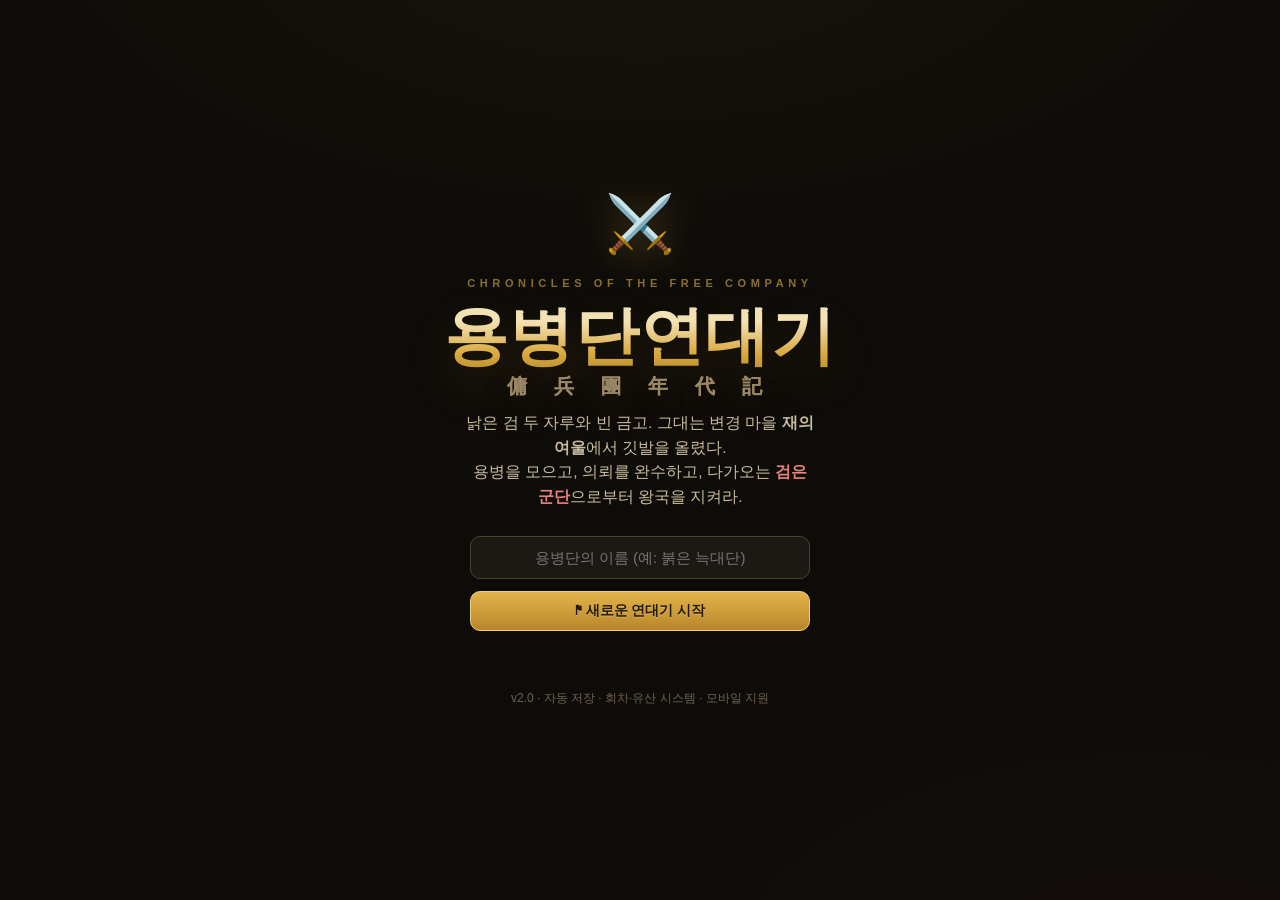
==== commit 1f070fa5: "용병단연대기 v2.0 — 전투 깊이 + 반복 플레이 + 게임 분석 자료집 전투 깊이 (다키스트 던전/StS 방향): - 전열/후열 포지션: 근접 적은 전열 우선 공격, 원거리 적은" ====
--- a/game/index.html
+++ b/game/index.html
@@ -6,7 +6,7 @@
 <title>용병단연대기 — 다크 판타지 용병단 경영 RPG</title>
 <meta name="description" content="계약, 전투, 그리고 생존. 이름 없는 용병단을 대륙 최고의 전설로 이끌어라. 브라우저에서 바로 즐기는 용병단 경영 턴제 RPG.">
 <meta property="og:title" content="용병단연대기 — Chronicles of the Free Company">
-<meta property="og:description" content="용병을 모으고, 의뢰를 완수하고, 검은 군단을 막아라. 30~60분의 캠페인, 자동 저장.">
+<meta property="og:description" content="용병을 모으고, 의뢰를 완수하고, 검은 군단을 막아라. 유물·회차·유산 시스템으로 매 회차가 다른 캠페인.">
 <meta property="og:type" content="website">
 <link rel="icon" href="data:image/svg+xml,<svg xmlns='http://www.w3.org/2000/svg' viewBox='0 0 100 100'><text y='.9em' font-size='90'>⚔️</text></svg>">
 <style>
@@ -59,13 +59,11 @@
 .btn.ghost{background:transparent}
 .btn.sm{padding:6px 12px;font-size:12.5px;border-radius:8px}
 .btn.block{width:100%}
-.tag{display:inline-block;font-size:11px;font-weight:700;letter-spacing:.08em;padding:2px 8px;border-radius:999px;border:1px solid var(--line2);color:var(--muted);text-transform:uppercase}
 .panel{background:linear-gradient(180deg,var(--panel2),var(--panel));border:1px solid var(--line);border-radius:var(--radius);box-shadow:inset 0 1px 0 rgba(255,255,255,.04)}
 .gold-text{color:var(--gold)}
 .red-text{color:var(--red-soft)}
 .green-text{color:var(--green)}
 .muted{color:var(--muted)}
-.hr{border:0;border-top:1px solid var(--line);margin:14px 0}
 
 /* HP 바 */
 .bar{height:8px;background:var(--hp-bg);border-radius:99px;overflow:hidden;border:1px solid rgba(0,0,0,.4)}
@@ -84,18 +82,19 @@
   text-shadow:0 18px 50px rgba(217,168,60,.15);
 }
 #screen-title h1 small{display:block;font-size:20px;letter-spacing:.55em;color:var(--muted);-webkit-text-fill-color:var(--muted);margin-top:6px;font-weight:600}
-.title-sub{color:var(--ink-dim);max-width:46ch;margin:0 auto 30px;font-size:15.5px}
+.title-sub{color:var(--ink-dim);max-width:46ch;margin:0 auto 26px;font-size:15.5px}
 .title-form{display:flex;flex-direction:column;gap:12px;width:min(340px,88vw);margin:0 auto}
 .title-form input{
   background:var(--panel);border:1px solid var(--line2);color:var(--ink);border-radius:10px;
   padding:12px 16px;font-size:15px;text-align:center;outline:none;
 }
 .title-form input:focus{border-color:var(--gold-dim);box-shadow:0 0 0 3px rgba(217,168,60,.12)}
-.title-foot{margin-top:34px;font-size:12px;color:var(--faint)}
+.title-foot{margin-top:30px;font-size:12px;color:var(--faint)}
+.title-meta{margin-top:16px;font-size:12.5px;color:var(--gold-dim);font-weight:700}
 
 /* ============ 상단바 & 탭 ============ */
 #topbar{
-  display:flex;align-items:center;gap:14px;flex-wrap:wrap;
+  display:flex;align-items:center;gap:12px;flex-wrap:wrap;
   padding:14px 18px;border-bottom:1px solid var(--line);
   background:linear-gradient(180deg,rgba(28,24,19,.9),rgba(20,17,13,.6));
   position:sticky;top:0;z-index:20;backdrop-filter:blur(6px);
@@ -106,15 +105,16 @@
 .res b{font-weight:800}
 .icon-btn{background:var(--panel);border:1px solid var(--line);color:var(--ink-dim);border-radius:999px;width:34px;height:34px;font-size:15px;display:inline-flex;align-items:center;justify-content:center}
 .icon-btn:hover{border-color:var(--gold-dim)}
-#tabs{display:flex;gap:4px;padding:10px 14px 0;border-bottom:1px solid var(--line);overflow-x:auto;scrollbar-width:none}
+.icon-btn.off{opacity:.4}
+#tabs{display:flex;gap:2px;padding:10px 14px 0;border-bottom:1px solid var(--line);overflow-x:auto;scrollbar-width:none}
 #tabs::-webkit-scrollbar{display:none}
 .tab{
-  background:transparent;border:0;color:var(--muted);font-size:14px;font-weight:700;
-  padding:10px 16px 12px;border-bottom:2px solid transparent;white-space:nowrap;position:relative;
+  background:transparent;border:0;color:var(--muted);font-size:13.5px;font-weight:700;
+  padding:10px 13px 12px;border-bottom:2px solid transparent;white-space:nowrap;position:relative;
 }
 .tab:hover{color:var(--ink-dim)}
 .tab.on{color:var(--gold-soft);border-bottom-color:var(--gold)}
-.tab .dot{position:absolute;top:8px;right:6px;width:7px;height:7px;border-radius:50%;background:var(--red);box-shadow:0 0 6px var(--red)}
+.tab .dot{position:absolute;top:8px;right:4px;width:7px;height:7px;border-radius:50%;background:var(--red);box-shadow:0 0 6px var(--red)}
 #hub-content{padding:20px 18px 30px;flex:1}
 #hub-actions{position:sticky;bottom:0;padding:12px 18px calc(12px + env(safe-area-inset-bottom));background:linear-gradient(0deg,var(--bg) 55%,transparent);display:flex;gap:10px;justify-content:flex-end}
 
@@ -135,9 +135,12 @@
 .equip-row{display:flex;gap:6px;margin-top:8px;font-size:11.5px;color:var(--muted);flex-wrap:wrap}
 .equip-chip{border:1px dashed var(--line2);border-radius:8px;padding:2px 8px}
 .equip-chip.filled{border-style:solid;color:var(--gold-soft);border-color:var(--gold-dim)}
-.card-actions{display:flex;gap:8px;margin-top:12px}
+.card-actions{display:flex;gap:8px;margin-top:12px;flex-wrap:wrap}
 .injury-badge{position:absolute;top:12px;right:12px;font-size:11px;font-weight:800;color:#ffb0a8;background:#4a201c;border:1px solid #7e2f2a;padding:3px 9px;border-radius:999px}
 .lvl-badge{font-size:11px;font-weight:800;color:var(--gold-soft);background:#2e2510;border:1px solid var(--gold-dim);padding:2px 8px;border-radius:999px}
+.row-badge{font-size:10.5px;font-weight:800;padding:2px 8px;border-radius:999px;border:1px solid var(--line2);color:var(--ink-dim);background:var(--panel)}
+.row-badge.front{color:#e8b7a2;border-color:#7e4a3a}
+.row-badge.back{color:#a9c4e0;border-color:#3a5a7e}
 
 /* 의뢰 카드 */
 .stars{color:var(--gold);letter-spacing:2px;font-size:13px}
@@ -147,18 +150,25 @@
 
 /* ============ 전투 화면 ============ */
 #screen-battle{padding:0 14px 14px}
-#battle-head{display:flex;align-items:center;gap:10px;flex-wrap:wrap;padding:14px 4px;border-bottom:1px solid var(--line);margin-bottom:12px}
+#battle-head{display:flex;align-items:center;gap:10px;flex-wrap:wrap;padding:14px 4px;border-bottom:1px solid var(--line);margin-bottom:8px}
 #battle-head h2{margin:0;font-size:18px;color:var(--gold-soft)}
 #battle-head .round{font-size:12.5px;color:var(--muted);font-weight:700;margin-right:auto}
-.units-row{display:flex;gap:10px;justify-content:center;flex-wrap:wrap;padding:10px 0;min-height:132px}
+.units-row{display:flex;gap:10px;justify-content:center;flex-wrap:wrap;padding:6px 0;min-height:60px}
+.row-label{text-align:center;font-size:10px;letter-spacing:.3em;color:var(--faint);font-weight:800;margin-top:2px}
 .unit{
-  width:118px;padding:10px 8px 12px;text-align:center;position:relative;
+  width:118px;padding:10px 8px 10px;text-align:center;position:relative;
   background:linear-gradient(180deg,var(--panel2),var(--panel));border:1px solid var(--line);border-radius:12px;
   transition:transform .15s ease, border-color .15s ease, box-shadow .15s ease, opacity .3s ease;
 }
-.unit .uface{font-size:32px;line-height:1.2;filter:drop-shadow(0 4px 8px rgba(0,0,0,.5))}
-.unit .uname{font-size:12px;font-weight:700;margin:4px 0 6px;white-space:nowrap;overflow:hidden;text-overflow:ellipsis}
+.unit .uface{font-size:30px;line-height:1.2;filter:drop-shadow(0 4px 8px rgba(0,0,0,.5))}
+.unit .uname{font-size:11.5px;font-weight:700;margin:3px 0 5px;white-space:nowrap;overflow:hidden;text-overflow:ellipsis}
 .unit .uhp{font-size:10.5px;color:var(--muted);margin-top:4px;font-weight:700}
+.unit .ustatus{min-height:15px;font-size:10.5px;margin-top:3px;font-weight:800;color:var(--red-soft)}
+.unit .intent{
+  position:absolute;top:-9px;right:-6px;font-size:13px;background:#33201d;border:1px solid #7e2f2a;
+  border-radius:999px;padding:1px 7px;font-weight:800;color:#ffd9d4;box-shadow:var(--shadow);
+}
+.unit .ranged-mark{position:absolute;top:-9px;left:-4px;font-size:10px;background:#1d2833;border:1px solid #3a5a7e;border-radius:999px;padding:1px 7px;font-weight:800;color:#a9c4e0}
 .unit.active{border-color:var(--gold);box-shadow:0 0 0 2px rgba(217,168,60,.35),0 6px 20px rgba(217,168,60,.15);transform:translateY(-4px)}
 .unit.dead{opacity:.28;filter:grayscale(1)}
 .unit.targetable{cursor:pointer;border-color:var(--red);animation:pulse 1s infinite}
@@ -172,13 +182,14 @@
 }
 .float-dmg.crit{color:#ffcf4d;font-size:20px}
 .float-dmg.heal{color:#a9e08a}
+.float-dmg.dot{color:#c9a0e8;font-size:14px}
 @keyframes floatUp{0%{opacity:0;transform:translate(-50%,6px)}15%{opacity:1}100%{opacity:0;transform:translate(-50%,-30px)}}
-#battle-mid{display:flex;flex-direction:column;align-items:center;gap:10px;padding:6px 0 4px}
+#battle-mid{display:flex;flex-direction:column;align-items:center;gap:8px;padding:6px 0 4px}
 #turn-label{font-size:13px;font-weight:800;color:var(--gold-soft);min-height:20px;font-family:var(--serif);letter-spacing:.04em}
-#action-bar{display:flex;gap:8px;flex-wrap:wrap;justify-content:center;min-height:44px}
+#action-bar{display:flex;gap:7px;flex-wrap:wrap;justify-content:center;min-height:40px}
 #battle-log{
-  margin-top:10px;background:rgba(0,0,0,.28);border:1px solid var(--line);border-radius:10px;
-  padding:10px 14px;height:128px;overflow-y:auto;font-size:12.5px;line-height:1.75;color:var(--ink-dim);
+  margin-top:8px;background:rgba(0,0,0,.28);border:1px solid var(--line);border-radius:10px;
+  padding:10px 14px;height:118px;overflow-y:auto;font-size:12.5px;line-height:1.75;color:var(--ink-dim);
 }
 #battle-log .turn-sep{color:var(--faint);font-size:11px;letter-spacing:.1em}
 #battle-log .em{color:var(--gold-soft);font-weight:700}
@@ -192,7 +203,7 @@
 .result-box{width:min(560px,94vw);padding:34px 28px}
 .result-box h2{font-size:30px;margin:0 0 4px}
 .result-box .sub{color:var(--muted);margin:0 0 20px;font-size:13.5px}
-.result-list{text-align:left;margin:18px 0;font-size:14px}
+.result-list{text-align:left;margin:18px 0;font-size:14px;padding:0}
 .result-list li{margin:7px 0;list-style:none;padding-left:22px;position:relative}
 .result-list li::before{content:"◆";position:absolute;left:0;color:var(--gold-dim);font-size:10px;top:5px}
 .victory h2{color:var(--gold-soft)}
@@ -202,13 +213,25 @@
 .ending-stats b{display:block;font-size:20px;color:var(--gold-soft);font-family:var(--serif)}
 .ending-stats span{font-size:11.5px;color:var(--muted);font-weight:700;letter-spacing:.06em}
 
-/* ============ 연대기 ============ */
+/* ============ 연대기/기록/본부 ============ */
 .chron{max-width:640px;margin:0 auto}
 .chron-entry{display:flex;gap:14px;padding:10px 0;border-bottom:1px solid rgba(59,50,38,.5);font-size:13.5px}
 .chron-day{flex-shrink:0;width:52px;color:var(--faint);font-weight:800;font-size:12px;text-align:right;padding-top:2px}
 .chron-entry.story{background:linear-gradient(90deg,rgba(217,168,60,.06),transparent);border-radius:8px;padding:12px 10px;margin:10px 0;border:1px solid rgba(217,168,60,.18)}
 .chron-entry.story .chron-text{font-family:var(--serif);color:var(--ink)}
 .chron-entry.story h4{margin:0 0 4px;color:var(--gold-soft);font-size:14.5px}
+.ach-grid{display:grid;grid-template-columns:repeat(auto-fill,minmax(220px,1fr));gap:10px}
+.ach{display:flex;gap:10px;align-items:center;padding:10px 12px;font-size:12.5px}
+.ach .a-icon{font-size:22px;width:34px;text-align:center}
+.ach b{display:block;font-size:13px}
+.ach.locked{opacity:.35;filter:grayscale(.8)}
+.codex-grid{display:grid;grid-template-columns:repeat(auto-fill,minmax(150px,1fr));gap:10px}
+.codex-card{padding:10px;text-align:center;font-size:12px}
+.codex-card .c-icon{font-size:26px}
+.codex-card.unknown{opacity:.35}
+.relic-strip{display:flex;gap:8px;flex-wrap:wrap;margin:6px 0 14px}
+.relic-chip{display:inline-flex;gap:6px;align-items:center;font-size:12px;font-weight:700;background:#2b2415;border:1px solid var(--gold-dim);color:var(--gold-soft);border-radius:999px;padding:4px 11px}
+.hq-cost{font-size:12.5px;font-weight:800;color:var(--purple)}
 
 /* ============ 모달/토스트 ============ */
 #modal-root{position:fixed;inset:0;z-index:100;display:none;align-items:center;justify-content:center;padding:18px}
@@ -234,24 +257,29 @@
 .pick-item .pi-face{font-size:22px}
 .pick-item .pi-meta{font-size:11.5px;color:var(--muted)}
 .pick-item:disabled{opacity:.45;cursor:not-allowed}
-#toast-root{position:fixed;left:50%;bottom:24px;transform:translateX(-50%);z-index:200;display:flex;flex-direction:column;gap:8px;align-items:center;pointer-events:none}
+.pick-item .row-chip{
+  margin-left:auto;flex-shrink:0;font-size:11px;font-weight:800;border-radius:999px;padding:3px 10px;
+  border:1px solid var(--line2);background:var(--panel2);color:var(--ink-dim);cursor:pointer;
+}
+.pick-item .row-chip:hover{border-color:var(--gold-dim)}
+#toast-root{position:fixed;left:50%;bottom:24px;transform:translateX(-50%);z-index:200;display:flex;flex-direction:column;gap:8px;align-items:center;pointer-events:none;width:max-content;max-width:92vw}
 .toast{
   background:#2b2517;border:1px solid var(--gold-dim);color:var(--ink);font-size:13px;font-weight:700;
-  padding:10px 18px;border-radius:999px;box-shadow:var(--shadow);animation:toastIn .25s ease;
+  padding:10px 18px;border-radius:999px;box-shadow:var(--shadow);animation:toastIn .25s ease;text-align:center;
 }
 .toast.bad{border-color:#7e2f2a;background:#33201d;color:#ffd9d4}
 @keyframes toastIn{from{opacity:0;transform:translateY(10px)}to{opacity:1;transform:none}}
 
 .empty-note{text-align:center;color:var(--muted);padding:40px 10px;font-size:14px}
-.section-title{display:flex;align-items:baseline;gap:10px;margin:4px 0 14px}
+.section-title{display:flex;align-items:baseline;gap:10px;margin:4px 0 14px;flex-wrap:wrap}
 .section-title h2{margin:0;font-size:19px;color:var(--ink)}
 .section-title .muted{font-size:12.5px}
 
 @media (max-width:620px){
   #screen-title h1{font-size:44px}
   .grid{grid-template-columns:1fr}
-  .unit{width:96px}
-  .unit .uface{font-size:26px}
+  .unit{width:92px;padding:8px 6px}
+  .unit .uface{font-size:24px}
   #companyTitle{width:100%}
   .ending-stats{grid-template-columns:1fr 1fr}
 }
@@ -271,7 +299,8 @@
       <button id="btnNew" class="btn gold block">⚑ 새로운 연대기 시작</button>
       <button id="btnContinue" class="btn block" style="display:none">📜 이어서 하기</button>
     </div>
-    <p class="title-foot">자동 저장 · 캠페인 30~60분 · 모바일 지원</p>
+    <p class="title-meta" id="title-meta"></p>
+    <p class="title-foot">v2.0 · 자동 저장 · 회차·유산 시스템 · 모바일 지원</p>
   </section>
 
   <!-- ======== 본진(허브) ======== -->
@@ -282,6 +311,7 @@
       <span class="res" title="식량">🍞 <b id="res-food">0</b></span>
       <span class="res" title="명성">🏅 <b id="res-rep">0</b></span>
       <span class="res" title="일차">🌙 <b id="res-day">1일차</b></span>
+      <button class="icon-btn" id="btnBgm" title="배경음악">🎵</button>
       <button class="icon-btn" id="btnSound" title="효과음">🔊</button>
       <button class="icon-btn" id="btnHelp" title="도움말">❔</button>
       <button class="icon-btn" id="btnMenu" title="메뉴">☰</button>
@@ -291,6 +321,8 @@
       <button class="tab" data-tab="contracts" id="tab-contracts">📜 의뢰</button>
       <button class="tab" data-tab="tavern">🍺 주점</button>
       <button class="tab" data-tab="market">⚒️ 시장</button>
+      <button class="tab" data-tab="hq">🏰 본부</button>
+      <button class="tab" data-tab="records">🏆 기록</button>
       <button class="tab" data-tab="chronicle">📖 연대기</button>
     </nav>
     <main id="hub-content"></main>
@@ -309,7 +341,10 @@
     </div>
     <div class="units-row" id="enemies-row"></div>
     <div class="vs-divider">VERSUS</div>
-    <div class="units-row" id="party-row"></div>
+    <div class="units-row" id="party-back"></div>
+    <div class="row-label">— 후열 —</div>
+    <div class="units-row" id="party-front"></div>
+    <div class="row-label">— 전열 —</div>
     <div id="battle-mid">
       <div id="turn-label"></div>
       <div id="action-bar"></div>
@@ -334,7 +369,9 @@
 <script>
 "use strict";
 /* =====================================================================
-   용병단연대기 v1.0 — 단일 파일 다크 판타지 용병단 경영 RPG
+   용병단연대기 v2.0 — 단일 파일 다크 판타지 용병단 경영 RPG
+   v2: 전열/후열 · 스킬 2종 · 상태이상 · 적 의도 · 유물 · 회차 도전 ·
+       본부 유산 · 업적 · 도감 · BGM
    ===================================================================== */
 
 /* ---------- 유틸 ---------- */
@@ -345,12 +382,15 @@
 const clamp = (v, a, b) => Math.max(a, Math.min(b, v));
 const fmt = n => n.toLocaleString('ko-KR');
 
-/* ---------- 사운드 (WebAudio 신스) ---------- */
+/* ---------- 오디오 ---------- */
+let audioCtx = null;
+function getCtx(){ if(!audioCtx){ try{ audioCtx = new (window.AudioContext||window.webkitAudioContext)(); }catch(e){} } return audioCtx; }
+
 const SFX = (() => {
-  let ctx = null, on = true;
-  function ensure(){ if(!ctx){ try{ ctx = new (window.AudioContext||window.webkitAudioContext)(); }catch(e){ on = false; } } return ctx; }
+  let on = true;
   function tone(freq, dur, type, vol, delay=0){
-    if(!on || !ensure()) return;
+    if(!on) return;
+    const ctx = getCtx(); if(!ctx) return;
     try{
       const t = ctx.currentTime + delay;
       const o = ctx.createOscillator(), g = ctx.createGain();
@@ -362,7 +402,7 @@
     }catch(e){}
   }
   return {
-    get on(){ return on; }, toggle(){ on = !on; return on; },
+    get on(){ return on; }, set on(v){ on = v; }, toggle(){ on = !on; return on; },
     click(){ tone(660, .07, 'triangle', .12); },
     hit(){ tone(160, .12, 'sawtooth', .16); tone(90, .16, 'square', .1, .02); },
     crit(){ tone(220, .1, 'sawtooth', .2); tone(440, .14, 'square', .14, .05); },
@@ -374,23 +414,79 @@
   };
 })();
 
+/* 다크 앰비언트 BGM (신스 드론 + 펜타토닉 종소리) */
+const BGM = (() => {
+  let playing = false, nodes = [], timer = null;
+  const NOTES = [110, 130.8, 146.8, 164.8, 196, 220];
+  function start(){
+    if(playing) return;
+    const ctx = getCtx(); if(!ctx) return;
+    try{
+      playing = true;
+      const master = ctx.createGain(); master.gain.value = .55; master.connect(ctx.destination);
+      const lp = ctx.createBiquadFilter(); lp.type='lowpass'; lp.frequency.value = 320; lp.connect(master);
+      [[55,'sawtooth',.028],[110,'sawtooth',.022],[164.8,'triangle',.015]].forEach(([f,t,v])=>{
+        const o = ctx.createOscillator(), g = ctx.createGain();
+        o.type = t; o.frequency.value = f; g.gain.value = v;
+        o.connect(g); g.connect(lp); o.start();
+        nodes.push(o,g);
+      });
+      nodes.push(master, lp);
+      timer = setInterval(()=>{
+        if(!playing) return;
+        try{
+          const t = ctx.currentTime;
+          const o = ctx.createOscillator(), g = ctx.createGain();
+          o.type = 'sine'; o.frequency.value = pick(NOTES) * (Math.random()<0.4?2:1);
+          g.gain.setValueAtTime(.045, t);
+          g.gain.exponentialRampToValueAtTime(.0008, t + 2.4);
+          o.connect(g); g.connect(master);
+          o.start(t); o.stop(t + 2.5);
+        }catch(e){}
+      }, 2600);
+    }catch(e){ playing = false; }
+  }
+  function stop(){
+    playing = false;
+    if(timer){ clearInterval(timer); timer = null; }
+    nodes.forEach(n=>{ try{ n.stop ? n.stop() : n.disconnect(); }catch(e){} });
+    nodes = [];
+  }
+  return { get on(){ return playing; }, start, stop, toggle(){ playing ? stop() : start(); return playing; } };
+})();
+
 /* ---------- 게임 데이터 ---------- */
 const CLASSES = {
-  warrior:{ name:'전사',   icon:'🛡️', hp:34, atk:8,  def:5, spd:4, wage:8,
+  warrior:{ name:'전사',   icon:'🛡️', hp:34, atk:8,  def:5, spd:4, wage:8, row:'front',
     growth:{hp:6, atk:1.6, def:0.7, spd:0.15},
-    skill:{ name:'강타', desc:'적 하나에게 180% 피해', cd:3, type:'strike', mult:1.8 } },
-  archer:{ name:'궁수',   icon:'🏹', hp:24, atk:9,  def:2, spd:7, wage:9,
+    skills:[
+      { name:'강타', desc:'적 하나에게 180% 피해', cd:3, type:'strike', mult:1.8 },
+      { name:'방패의 벽', desc:'2턴간 모든 적의 공격을 자신에게 집중시키고 방어 +3', cd:4, type:'taunt', power:3 },
+    ]},
+  archer:{ name:'궁수',   icon:'🏹', hp:24, atk:9,  def:2, spd:7, wage:9, row:'back',
     growth:{hp:4, atk:1.9, def:0.3, spd:0.35},
-    skill:{ name:'연속 사격', desc:'적 하나를 두 번 공격 (각 85%)', cd:3, type:'double', mult:0.85 } },
-  mage:{   name:'마법사', icon:'🔮', hp:18, atk:11, def:1, spd:5, wage:12,
+    skills:[
+      { name:'연속 사격', desc:'적 하나를 두 번 공격 (각 85%)', cd:3, type:'double', mult:0.85 },
+      { name:'관통 화살', desc:'130% 피해 + 2턴간 출혈', cd:3, type:'bleed', mult:1.3 },
+    ]},
+  mage:{   name:'마법사', icon:'🔮', hp:18, atk:11, def:1, spd:5, wage:12, row:'back',
     growth:{hp:3, atk:2.1, def:0.2, spd:0.2},
-    skill:{ name:'화염구', desc:'적 전체에 90% 피해', cd:4, type:'aoe', mult:0.9 } },
-  cleric:{ name:'성직자', icon:'✨', hp:22, atk:5,  def:3, spd:5, wage:11,
+    skills:[
+      { name:'화염구', desc:'적 전체에 90% 피해', cd:4, type:'aoe', mult:0.9 },
+      { name:'얼음 창', desc:'130% 피해 + 1턴 기절 (보스 면역)', cd:4, type:'stun', mult:1.3 },
+    ]},
+  cleric:{ name:'성직자', icon:'✨', hp:22, atk:5,  def:3, spd:5, wage:11, row:'back',
     growth:{hp:4.5, atk:1.1, def:0.5, spd:0.2},
-    skill:{ name:'치유의 빛', desc:'아군 하나 최대 체력 40% 회복', cd:2, type:'heal', mult:0.4 } },
-  rogue:{  name:'도적',   icon:'🗡️', hp:22, atk:8,  def:2, spd:9, wage:10,
+    skills:[
+      { name:'치유의 빛', desc:'아군 하나 최대 체력 40% 회복', cd:2, type:'heal', mult:0.4 },
+      { name:'정화의 기도', desc:'아군 전체 18% 회복 + 상태이상 해제', cd:4, type:'groupheal', mult:0.18 },
+    ]},
+  rogue:{  name:'도적',   icon:'🗡️', hp:22, atk:8,  def:2, spd:9, wage:10, row:'front',
     growth:{hp:3.5, atk:1.8, def:0.3, spd:0.45},
-    skill:{ name:'급소 찌르기', desc:'방어 무시 140% 피해 · 치명타율 +25%', cd:3, type:'pierce', mult:1.4 } },
+    skills:[
+      { name:'급소 찌르기', desc:'방어 무시 140% 피해 · 치명타율 +25%', cd:3, type:'pierce', mult:1.4, critBonus:25 },
+      { name:'독칼', desc:'110% 피해 + 2턴간 중독', cd:3, type:'poison', mult:1.1 },
+    ]},
 };
 const CLASS_KEYS = Object.keys(CLASSES);
 
@@ -418,20 +514,38 @@
   { id:'a3', name:'판금 갑옷', icon:'🛡️', def:6, price:620 },
 ];
 
+const RELICS = [
+  { id:'banner',  icon:'🚩', name:'늑대 깃발',   desc:'전원 공격력 +8%',            atkMul:0.08 },
+  { id:'drum',    icon:'🥁', name:'전쟁북',      desc:'전원 속도 +1',               spd:1 },
+  { id:'wagon',   icon:'🛞', name:'보급 마차',   desc:'매일 식량 소모 -1',           foodSave:1 },
+  { id:'totem',   icon:'🗿', name:'수호 토템',   desc:'전원 방어 +1',               def:1 },
+  { id:'coin',    icon:'🪙', name:'행운의 금화', desc:'의뢰 보수 +15%',             goldMul:0.15 },
+  { id:'tome',    icon:'📕', name:'전술 교본',   desc:'경험치 획득 +20%',           expMul:0.20 },
+  { id:'herb',    icon:'🌿', name:'약초 주머니', desc:'물약 회복량 25 → 40',        potion:15 },
+  { id:'standard',icon:'🏵️', name:'왕실 문장',   desc:'명성 획득 +25%',             repMul:0.25 },
+  { id:'whet',    icon:'🪨', name:'명장의 숫돌', desc:'전원 치명타율 +5%',           crit:5 },
+  { id:'cask',    icon:'⛲', name:'성수통',      desc:'매일 아침 전원 체력 +6 추가 회복', morningHeal:6 },
+];
+
 const ENEMIES = {
-  rat:        { name:'거대 들쥐',   icon:'🐀', hp:10,  atk:3,  def:0, spd:6,  gold:9,   exp:10 },
-  wolf:       { name:'굶주린 늑대', icon:'🐺', hp:16,  atk:5,  def:0, spd:8,  gold:14,  exp:14 },
-  goblin:     { name:'고블린',     icon:'👺', hp:14,  atk:4,  def:1, spd:5,  gold:13,  exp:12 },
-  gobWarrior: { name:'고블린 전사', icon:'👺', hp:24,  atk:6,  def:2, spd:5,  gold:24,  exp:20 },
+  rat:        { name:'거대 들쥐',    icon:'🐀', hp:10,  atk:3,  def:0, spd:6,  gold:9,   exp:10 },
+  wolf:       { name:'굶주린 늑대',  icon:'🐺', hp:16,  atk:5,  def:0, spd:8,  gold:14,  exp:14 },
+  goblin:     { name:'고블린',      icon:'👺', hp:14,  atk:4,  def:1, spd:5,  gold:13,  exp:12 },
+  gobArcher:  { name:'고블린 투석병',icon:'🪃', hp:12,  atk:5,  def:0, spd:6,  gold:16,  exp:14, ranged:true },
+  gobWarrior: { name:'고블린 전사',  icon:'👹', hp:24,  atk:6,  def:2, spd:5,  gold:24,  exp:20 },
   wolfAlpha:  { name:'우두머리 늑대',icon:'🐺', hp:30,  atk:7,  def:1, spd:9,  gold:30,  exp:26 },
-  bandit:     { name:'산적',       icon:'🥷', hp:26,  atk:7,  def:2, spd:6,  gold:27,  exp:22 },
-  banditBoss: { name:'산적 두목',   icon:'☠️', hp:48,  atk:9,  def:3, spd:6,  gold:62,  exp:45 },
-  orc:        { name:'오크 전사',   icon:'👹', hp:40,  atk:10, def:3, spd:5,  gold:46,  exp:40 },
-  orcShaman:  { name:'오크 주술사', icon:'🌀', hp:30,  atk:9,  def:1, spd:6,  gold:52,  exp:45 },
-  orcChief:   { name:'오크 족장',   icon:'👹', hp:75,  atk:12, def:4, spd:6,  gold:115, exp:85 },
-  wraith:     { name:'망령',       icon:'👻', hp:34,  atk:11, def:0, spd:10, gold:70,  exp:55 },
-  darkKnight: { name:'검은 기사',   icon:'🦹',  hp:62,  atk:13, def:6, spd:5,  gold:95,  exp:70 },
-  dreadLord:  { name:'군단주 카르가스', icon:'💀', hp:175, atk:15, def:6, spd:7, gold:420, exp:320, boss:true },
+  bandit:     { name:'산적',        icon:'🥷', hp:26,  atk:7,  def:2, spd:6,  gold:27,  exp:22 },
+  banditBoss: { name:'산적 두목',    icon:'☠️', hp:48,  atk:9,  def:3, spd:6,  gold:62,  exp:45, heavy:true },
+  skeleton:   { name:'해골 병사',    icon:'💀', hp:28,  atk:8,  def:3, spd:4,  gold:30,  exp:26 },
+  skelArcher: { name:'해골 궁수',    icon:'🦴', hp:20,  atk:9,  def:1, spd:7,  gold:32,  exp:28, ranged:true },
+  orc:        { name:'오크 전사',    icon:'👹', hp:40,  atk:10, def:3, spd:5,  gold:46,  exp:40 },
+  orcShaman:  { name:'오크 주술사',  icon:'🌀', hp:30,  atk:9,  def:1, spd:6,  gold:52,  exp:45, ranged:true, caster:true },
+  orcChief:   { name:'오크 족장',    icon:'👹', hp:75,  atk:12, def:4, spd:6,  gold:115, exp:85, heavy:true },
+  wraith:     { name:'망령',        icon:'👻', hp:34,  atk:11, def:0, spd:10, gold:70,  exp:55, ranged:true },
+  darkKnight: { name:'검은 기사',    icon:'🦹', hp:62,  atk:13, def:6, spd:5,  gold:95,  exp:70 },
+  ogre:       { name:'오우거',      icon:'🧌', hp:90,  atk:13, def:2, spd:3,  gold:120, exp:90, heavy:true },
+  cultist:    { name:'암흑 사제',    icon:'🧙', hp:35,  atk:10, def:1, spd:6,  gold:60,  exp:50, ranged:true, caster:true },
+  dreadLord:  { name:'군단주 카르가스', icon:'👿', hp:190, atk:15, def:6, spd:7, gold:450, exp:340, boss:true },
 };
 
 const CONTRACT_TIERS = [
@@ -439,26 +553,30 @@
     { name:'창고의 쥐떼 소탕',   place:'재의 여울', enemies:['rat','rat','rat'] },
     { name:'들개가 된 늑대 사냥', place:'북쪽 숲길', enemies:['wolf','wolf'] },
     { name:'고블린 정찰대 격퇴', place:'낡은 방앗간', enemies:['goblin','goblin','rat'] },
+    { name:'투석 부대의 습격',   place:'강변 창고', enemies:['goblin','gobArcher'] },
   ]},
   { tier:2, minRep:10, templates:[
     { name:'가도의 산적 소탕',   place:'왕의 가도', enemies:['bandit','bandit'] },
-    { name:'고블린 약탈단 요격', place:'변경 농장', enemies:['goblin','gobWarrior','goblin'] },
+    { name:'고블린 약탈단 요격', place:'변경 농장', enemies:['goblin','gobWarrior','gobArcher'] },
     { name:'우두머리 늑대 사냥', place:'잿빛 계곡', enemies:['wolfAlpha','wolf','wolf'] },
   ]},
   { tier:3, minRep:25, templates:[
     { name:'산적 소굴 섬멸',     place:'매부리 바위', enemies:['bandit','bandit','banditBoss'] },
     { name:'오크 척후대 저지',   place:'국경 초소', enemies:['orc','orc'] },
     { name:'폐광의 망령 정화',   place:'버려진 은광', enemies:['wraith','wraith'] },
+    { name:'해골 순찰대 격파',   place:'옛 전장', enemies:['skeleton','skelArcher','skeleton'] },
   ]},
   { tier:4, minRep:50, templates:[
     { name:'오크 전쟁단 요격',   place:'붉은 평원', enemies:['orc','orcShaman','orc'] },
     { name:'오크 족장의 목',     place:'전쟁의 언덕', enemies:['orcChief','orc','orc'] },
     { name:'검은 기사 순찰대',   place:'안개 습지', enemies:['darkKnight','wraith'] },
+    { name:'다리 밑의 오우거',   place:'무너진 다리', enemies:['ogre','orc'] },
+    { name:'암흑 교단의 의식',   place:'검은 제단', enemies:['cultist','cultist','wraith'] },
   ]},
 ];
 const FINAL_CONTRACT = {
   id:'FINAL', final:true, tier:5, name:'검은 군단 본진 섬멸', place:'몰락한 왕성',
-  enemies:['dreadLord','darkKnight','darkKnight','wraith'],
+  enemies:['dreadLord','darkKnight','cultist','wraith'],
   desc:'왕실의 마지막 의뢰. 군단주 카르가스를 쓰러뜨려라.',
 };
 
@@ -507,38 +625,109 @@
     choices:[ { label:'…', fx:s=>{ s.roster.forEach(m=>{ if(!m.injury) m.hp=mercStats(m).hp; }); SFX.heal(); return '전원의 체력이 회복되었다.'; } } ]},
 ];
 
+const CHALLENGES = [
+  { id:'iron',    icon:'💀', name:'철인',     desc:'쓰러진 단원은 죽어 영원히 떠난다', legacy:3 },
+  { id:'austere', icon:'📉', name:'긴축',     desc:'의뢰 보수 30% 감소', legacy:2 },
+  { id:'few',     icon:'🥀', name:'소수정예', desc:'전투 출전 최대 3명', legacy:2 },
+];
+
+const ACHS = [
+  { id:'first_win', icon:'⚔️', name:'첫 피의 대가',   desc:'첫 전투에서 승리한다' },
+  { id:'squad5',    icon:'🎏', name:'다섯 깃발',      desc:'부대원 5명을 보유한다' },
+  { id:'rep25',     icon:'🏅', name:'지역의 명사',    desc:'명성 25를 달성한다' },
+  { id:'rep80',     icon:'🛡️', name:'왕국의 방패',    desc:'명성 80을 달성한다' },
+  { id:'rich',      icon:'💰', name:'금고지기',       desc:'골드 3,000을 보유한다' },
+  { id:'lvl10',     icon:'⭐', name:'살아있는 전설',  desc:'단원 한 명이 Lv.10에 도달한다' },
+  { id:'relic3',    icon:'🏺', name:'수집가',         desc:'한 회차에 유물 3개를 모은다' },
+  { id:'kill50',    icon:'🗡️', name:'백부장',         desc:'누적 50명을 처치한다 (회차 합산)' },
+  { id:'ending',    icon:'👑', name:'왕국의 구원자',  desc:'검은 군단을 무찌르고 엔딩을 본다' },
+  { id:'grade_s',   icon:'💎', name:'불패 신화',      desc:'아무도 쓰러지지 않고 엔딩 (S등급)' },
+  { id:'iron_end',  icon:'🔥', name:'강철의 연대기',  desc:'도전 규칙을 켠 채 엔딩을 본다' },
+  { id:'codex12',   icon:'📖', name:'괴물 박물학자',  desc:'도감에 12종 이상 기록한다' },
+];
+
+const HQ_UPGRADES = [
+  { id:'train',  icon:'🎯', name:'훈련소',    desc:'주점 영입 후보의 레벨 +1 / 단계', max:3 },
+  { id:'medic',  icon:'🏥', name:'의무실',    desc:'부상 회복 기간 -1일 / 단계 (최소 1일)', max:3 },
+  { id:'vault',  icon:'🧰', name:'금고',      desc:'새 연대기 시작 골드 +100 / 단계', max:3 },
+  { id:'tavern', icon:'🍻', name:'주점 확장', desc:'주점 영입 후보 +1명 / 단계', max:3 },
+];
+const HQ_COST = [2, 3, 4]; // 다음 단계 비용(유산)
+
+/* ---------- 영구 기록(META) — 회차를 넘어 유지 ---------- */
+const META_KEY = 'mercChronicleMeta_v1';
+let M = loadMeta();
+function loadMeta(){
+  try{
+    const raw = localStorage.getItem(META_KEY);
+    if(raw){ const m = JSON.parse(raw); if(m && m.up) return m; }
+  }catch(e){}
+  return { legacy:0, up:{train:0,medic:0,vault:0,tavern:0}, ach:{}, codex:{}, kills:0, runs:0, endings:0, bgm:true, sfx:true };
+}
+function saveMeta(){ try{ localStorage.setItem(META_KEY, JSON.stringify(M)); }catch(e){} }
+function unlockAch(id){
+  if(M.ach[id]) return;
+  const a = ACHS.find(x=>x.id===id); if(!a) return;
+  M.ach[id] = true; saveMeta();
+  toast(`🏆 업적 달성 — ${a.name}`);
+  SFX.levelup();
+}
+function checkAchs(){
+  if(!S) return;
+  if(S.stats.wins>=1) unlockAch('first_win');
+  if(S.roster.length>=5) unlockAch('squad5');
+  if(S.rep>=25) unlockAch('rep25');
+  if(S.rep>=80) unlockAch('rep80');
+  if(S.gold>=3000) unlockAch('rich');
+  if(S.roster.some(m=>m.lvl>=10)) unlockAch('lvl10');
+  if(S.relics.length>=3) unlockAch('relic3');
+  if(M.kills>=50) unlockAch('kill50');
+  if(Object.keys(M.codex).length>=12) unlockAch('codex12');
+}
+
 /* ---------- 상태 ---------- */
 const SAVE_KEY = 'mercChronicleSave_v1';
 let S = null;          // 게임 상태
 let B = null;          // 전투 상태
 let mercSeq = 1;
 
-function newState(name){
+function newState(name, challenges){
   return {
-    v:1, company:name, day:1, gold:300, food:14, rep:0, potions:2,
-    roster:[], candidates:[], contracts:[], chron:[],
+    v:2, company:name, day:1, gold:300 + M.up.vault*100, food:14, rep:0, potions:2,
+    roster:[], candidates:[], contracts:[], chron:[], relics:[], challenges:challenges||[],
     stats:{ battles:0, wins:0, kills:0, goldEarned:0, fallen:0 },
     storySeen:[], finalUnlocked:false, won:false, freePlay:false,
-    lastAidDay:-99, sound:true,
+    lastAidDay:-99,
   };
+}
+function hasChal(id){ return S && S.challenges.includes(id); }
+
+/* ---------- 유물 효과 집계 ---------- */
+function relicMods(){
+  const mods = { atkMul:0, def:0, spd:0, crit:0, goldMul:0, expMul:0, repMul:0, foodSave:0, potion:0, morningHeal:0 };
+  if(!S) return mods;
+  S.relics.forEach(id=>{
+    const r = RELICS.find(x=>x.id===id); if(!r) return;
+    Object.keys(mods).forEach(k=>{ if(r[k]) mods[k]+=r[k]; });
+  });
+  return mods;
 }
 
 /* ---------- 용병 ---------- */
 function makeMerc(cls, lvl=1){
-  const m = { id:mercSeq++, name:pick(NAMES), cls, lvl, exp:0,
+  const m = { id:mercSeq++, name:pick(NAMES), cls, lvl, exp:0, row:CLASSES[cls].row,
     trait:rnd(4)===0?null:pick(TRAITS), weapon:null, armor:null, injury:0, hp:0 };
-  // 이름 중복 방지
   if(S){ let guard=0; while(S.roster.concat(S.candidates).some(x=>x!==m&&x.name===m.name)&&guard++<40) m.name=pick(NAMES); }
   m.hp = mercStats(m).hp;
   return m;
 }
 function mercStats(m){
-  const c = CLASSES[m.cls], g = c.growth, L = m.lvl-1, t = m.trait||{};
+  const c = CLASSES[m.cls], g = c.growth, L = m.lvl-1, t = m.trait||{}, R = relicMods();
   let hp  = Math.round((c.hp + g.hp*L) * (t.hpMul||1));
-  let atk = Math.round((c.atk + g.atk*L) * (t.atkMul||1)) + (m.weapon?m.weapon.atk:0);
-  let def = Math.round(c.def + g.def*L) + (t.def||0) + (m.armor?m.armor.def:0);
-  let spd = Math.round(c.spd + g.spd*L) + (t.spd||0);
-  let crit = 5 + (m.cls==='rogue'?10:0) + (t.crit||0);
+  let atk = Math.round((c.atk + g.atk*L) * (t.atkMul||1) * (1+R.atkMul)) + (m.weapon?m.weapon.atk:0);
+  let def = Math.round(c.def + g.def*L) + (t.def||0) + (m.armor?m.armor.def:0) + R.def;
+  let spd = Math.round(c.spd + g.spd*L) + (t.spd||0) + R.spd;
+  let crit = 5 + (m.cls==='rogue'?10:0) + (t.crit||0) + R.crit;
   return { hp, atk, def, spd, crit };
 }
 function expNeed(lvl){ return 30 + lvl*25; }
@@ -566,25 +755,27 @@
   const avail = CONTRACT_TIERS.filter(t=>S.rep>=t.minRep);
   const list = [];
   const topTier = avail[avail.length-1];
-  // 최고 티어 1~2개 보장 + 그 아래 티어 섞기
   const count = 3 + rnd(2);
+  const R = relicMods();
   for(let i=0;i<count;i++){
     const t = i===0 ? topTier : pick(avail);
     const tpl = pick(t.templates);
     const enemies = tpl.enemies.slice();
     const sum = enemies.reduce((a,k)=>a+ENEMIES[k].gold,0);
     const exp = enemies.reduce((a,k)=>a+ENEMIES[k].exp,0);
+    let reward = Math.round((30 + sum*2 * (0.9+Math.random()*0.3))/5)*5;
+    if(hasChal('austere')) reward = Math.round(reward*0.7);
     list.push({
       id:contractSeq++, tier:t.tier, name:tpl.name, place:tpl.place, enemies,
-      reward: Math.round((30 + sum*2 * (0.9+Math.random()*0.3))/5)*5,
-      rep: t.tier*3 + rnd(3),
-      exp,
+      reward, rep: t.tier*3 + rnd(3), exp,
     });
   }
   S.contracts = list;
   if(S.finalUnlocked && !S.won){
     const sum = FINAL_CONTRACT.enemies.reduce((a,k)=>a+ENEMIES[k].gold,0);
-    S.contracts.unshift({ ...FINAL_CONTRACT, id:'FINAL', reward:30+sum*2, rep:30,
+    let reward = 30+sum*2;
+    if(hasChal('austere')) reward = Math.round(reward*0.7);
+    S.contracts.unshift({ ...FINAL_CONTRACT, id:'FINAL', reward, rep:30,
       exp:FINAL_CONTRACT.enemies.reduce((a,k)=>a+ENEMIES[k].exp,0) });
   }
 }
@@ -607,7 +798,10 @@
     }
   });
 }
-function addRep(n){ S.rep=Math.max(0,S.rep+n); checkStory(); }
+function addRep(n){
+  if(n>0){ const R=relicMods(); n = Math.round(n*(1+R.repMul)); }
+  S.rep=Math.max(0,S.rep+n); checkStory();
+}
 
 /* ---------- 저장/불러오기 ---------- */
 function save(){ try{ localStorage.setItem(SAVE_KEY, JSON.stringify(S)); }catch(e){} }
@@ -616,7 +810,12 @@
     const raw = localStorage.getItem(SAVE_KEY);
     if(!raw) return null;
     const s = JSON.parse(raw);
-    if(!s || s.v!==1 || !Array.isArray(s.roster)) return null;
+    if(!s || !Array.isArray(s.roster)) return null;
+    if(s.v===1){ // v1 → v2 마이그레이션
+      s.v=2; s.relics=[]; s.challenges=[];
+      s.roster.concat(s.candidates||[]).forEach(m=>{ if(!m.row) m.row=CLASSES[m.cls].row; });
+    }
+    if(s.v!==2) return null;
     mercSeq = Math.max(1,...s.roster.concat(s.candidates||[]).map(m=>m.id+1), 1);
     contractSeq = Math.max(1,...(s.contracts||[]).filter(c=>c.id!=='FINAL').map(c=>c.id+1), 1);
     return s;
@@ -651,12 +850,14 @@
 /* ---------- 허브 렌더링 ---------- */
 let curTab = 'roster';
 function renderTop(){
-  $('#companyTitle').innerHTML = `${S.company}<small>FREE COMPANY · ${S.won?'전설':'명성 '+repTitle()}</small>`;
+  $('#companyTitle').innerHTML = `${S.company}<small>FREE COMPANY · ${S.won?'전설':'명성 '+repTitle()}${S.challenges.length?' · 도전 '+S.challenges.length:''}</small>`;
   $('#res-gold').textContent = fmt(S.gold);
   $('#res-food').textContent = fmt(S.food);
   $('#res-rep').textContent = fmt(S.rep);
   $('#res-day').textContent = S.day + '일차';
   $('#btnSound').textContent = SFX.on ? '🔊' : '🔇';
+  $('#btnSound').classList.toggle('off', !SFX.on);
+  $('#btnBgm').classList.toggle('off', !BGM.on);
 }
 function repTitle(){
   if(S.rep>=80) return '★★★★★';
@@ -672,9 +873,11 @@
   else if(curTab==='contracts') c.innerHTML = viewContracts();
   else if(curTab==='tavern') c.innerHTML = viewTavern();
   else if(curTab==='market') c.innerHTML = viewMarket();
+  else if(curTab==='hq') c.innerHTML = viewHq();
+  else if(curTab==='records') c.innerHTML = viewRecords();
   else c.innerHTML = viewChronicle();
-  // 최종 의뢰 알림 점
   $('#tab-contracts').innerHTML = '📜 의뢰' + (S.finalUnlocked&&!S.won?'<span class="dot"></span>':'');
+  checkAchs();
   save();
 }
 $$('#tabs .tab').forEach(b=>b.addEventListener('click',()=>{
@@ -684,8 +887,17 @@
   curTab = b.dataset.tab;
   renderHub();
 }));
+function switchTab(tab){
+  curTab = tab;
+  $$('#tabs .tab').forEach(x=>x.classList.toggle('on', x.dataset.tab===tab));
+  renderHub();
+}
 
 function hpBar(cur,max,xp){ return `<div class="bar${xp?' xp':''}"><i style="width:${clamp(max?cur/max*100:0,0,100)}%"></i></div>`; }
+function relicStrip(){
+  if(!S.relics.length) return '';
+  return `<div class="relic-strip">${S.relics.map(id=>{ const r=RELICS.find(x=>x.id===id); return `<span class="relic-chip" title="${r.desc}">${r.icon} ${r.name}</span>`; }).join('')}</div>`;
+}
 
 function viewRoster(){
   if(!S.roster.length) return `<p class="empty-note">부대가 비어 있다.<br>🍺 <b>주점</b>에서 용병을 영입하라.</p>`;
@@ -693,6 +905,7 @@
   const food = S.roster.reduce((a,m)=>a+mercFood(m),0);
   return `
   <div class="section-title"><h2>부대 명부</h2><span class="muted">${S.roster.length}/8명 · 일일 급여 ${wage}🪙 · 식량 ${food}🍞 · 물약 ${S.potions}🧪</span></div>
+  ${relicStrip()}
   <div class="grid">${S.roster.map(m=>{
     const st = mercStats(m), c = CLASSES[m.cls];
     return `<div class="card panel">
@@ -700,7 +913,7 @@
       <div class="merc-top">
         <div class="merc-face">${c.icon}</div>
         <div>
-          <h3>${m.name} <span class="lvl-badge">Lv.${m.lvl}</span></h3>
+          <h3>${m.name} <span class="lvl-badge">Lv.${m.lvl}</span> <span class="row-badge ${m.row}">${m.row==='front'?'전열':'후열'}</span></h3>
           <div class="merc-cls">${c.name} · 급여 ${mercWage(m)}🪙/일</div>
           ${m.trait?`<div class="trait">✦ ${m.trait.name} — ${m.trait.desc}</div>`:'<div class="trait muted">✦ 특성 없음</div>'}
         </div>
@@ -711,12 +924,13 @@
         <span>🛡 <b>${st.def}</b></span><span>💨 <b>${st.spd}</b></span><span>🎯 <b>${st.crit}%</b></span>
       </div>
       ${m.lvl<10?hpBar(m.exp, expNeed(m.lvl), true):'<div class="muted" style="font-size:11px">최고 레벨</div>'}
-      <div class="muted" style="font-size:11px;margin-top:2px">${m.lvl<10?`EXP ${m.exp}/${expNeed(m.lvl)}`:''} · 스킬: ${c.skill.name}</div>
+      <div class="muted" style="font-size:11px;margin-top:2px">${m.lvl<10?`EXP ${m.exp}/${expNeed(m.lvl)} · `:''}스킬: ${c.skills[0].name} · ${c.skills[1].name}</div>
       <div class="equip-row">
         <span class="equip-chip ${m.weapon?'filled':''}">${m.weapon?m.weapon.icon+' '+m.weapon.name:'무기 없음'}</span>
         <span class="equip-chip ${m.armor?'filled':''}">${m.armor?m.armor.icon+' '+m.armor.name:'방어구 없음'}</span>
       </div>
       <div class="card-actions">
+        <button class="btn sm" onclick="G.toggleRow(${m.id})">${m.row==='front'?'후열로 이동':'전열로 이동'}</button>
         <button class="btn sm" onclick="G.fireMerc(${m.id})">해고</button>
       </div>
     </div>`;
@@ -725,8 +939,10 @@
 
 function viewContracts(){
   const able = S.roster.filter(m=>m.injury<=0).length;
+  const dcap = hasChal('few') ? 3 : 4;
   return `
-  <div class="section-title"><h2>의뢰판</h2><span class="muted">출전 가능 ${able}명 · 의뢰 수행 시 하루가 지난다</span></div>
+  <div class="section-title"><h2>의뢰판</h2><span class="muted">출전 가능 ${able}명 (최대 ${dcap}명) · 의뢰 수행 시 하루가 지난다</span></div>
+  ${relicStrip()}
   ${!S.contracts.length?'<p class="empty-note">오늘은 새 의뢰가 없다. 하루 휴식하면 의뢰판이 갱신된다.</p>':''}
   <div class="grid">${S.contracts.map(ct=>{
     const stars = '★'.repeat(ct.tier)+'☆'.repeat(5-ct.tier);
@@ -747,7 +963,7 @@
 
 function viewTavern(){
   return `
-  <div class="section-title"><h2>주점 — 영입</h2><span class="muted">후보는 매일 바뀐다 · 부대 정원 8명</span></div>
+  <div class="section-title"><h2>주점 — 영입</h2><span class="muted">후보는 매일 바뀐다 · 부대 정원 8명${M.up.train?` · 훈련소 Lv.${M.up.train}`:''}${M.up.tavern?` · 확장 Lv.${M.up.tavern}`:''}</span></div>
   <div class="grid">${S.candidates.map(m=>{
     const st = mercStats(m), c = CLASSES[m.cls], cost = m.cost;
     return `<div class="card panel">
@@ -755,7 +971,7 @@
         <div class="merc-face">${c.icon}</div>
         <div>
           <h3>${m.name} <span class="lvl-badge">Lv.${m.lvl}</span></h3>
-          <div class="merc-cls">${c.name} · 급여 ${mercWage(m)}🪙/일</div>
+          <div class="merc-cls">${c.name} · 급여 ${mercWage(m)}🪙/일 · ${CLASSES[m.cls].row==='front'?'전열형':'후열형'}</div>
           ${m.trait?`<div class="trait">✦ ${m.trait.name} — ${m.trait.desc}</div>`:'<div class="trait muted">✦ 특성 없음</div>'}
         </div>
       </div>
@@ -763,7 +979,7 @@
         <span>❤️ <b>${st.hp}</b></span><span>⚔️ <b>${st.atk}</b></span>
         <span>🛡 <b>${st.def}</b></span><span>💨 <b>${st.spd}</b></span>
       </div>
-      <div class="muted" style="font-size:11.5px">스킬: ${c.skill.name} — ${c.skill.desc}</div>
+      <div class="muted" style="font-size:11.5px">스킬: ${c.skills[0].name} · ${c.skills[1].name}</div>
       <div class="card-actions">
         <button class="btn sm gold" onclick="G.hire(${m.id})">🪙 ${cost} 영입</button>
       </div>
@@ -773,6 +989,7 @@
 }
 
 function viewMarket(){
+  const R = relicMods();
   const itemCard = (it, kind) => `
     <div class="card panel">
       <h3>${it.icon} ${it.name}</h3>
@@ -786,7 +1003,7 @@
     ${ARMORS.map(a=>itemCard(a,'a')).join('')}
     <div class="card panel">
       <h3>🧪 치유 물약</h3>
-      <div class="muted" style="font-size:12.5px;margin:4px 0 8px">전투 중 체력 25 회복 · 보유 ${S.potions}개</div>
+      <div class="muted" style="font-size:12.5px;margin:4px 0 8px">전투 중 체력 ${25+R.potion} 회복 · 보유 ${S.potions}개</div>
       <button class="btn sm gold" onclick="G.buyPotion()">🪙 30 구입</button>
     </div>
     <div class="card panel">
@@ -794,6 +1011,51 @@
       <div class="muted" style="font-size:12.5px;margin:4px 0 8px">식량 10 · 보유 ${S.food} · 매일 인원수만큼 소모</div>
       <button class="btn sm gold" onclick="G.buyFood()">🪙 25 구입</button>
     </div>
+  </div>`;
+}
+
+function viewHq(){
+  return `
+  <div class="section-title"><h2>본부 — 유산</h2><span class="muted">유산은 엔딩 달성 시 획득하며, 새 연대기를 시작해도 유지된다</span></div>
+  <p style="font-size:15px;font-weight:800;color:var(--purple)">보유 유산: ${M.legacy} ✦</p>
+  <div class="grid">
+    ${HQ_UPGRADES.map(u=>{
+      const lv = M.up[u.id], maxed = lv>=u.max, cost = maxed?null:HQ_COST[lv];
+      return `<div class="card panel">
+        <h3>${u.icon} ${u.name} <span class="lvl-badge">Lv.${lv}/${u.max}</span></h3>
+        <div class="muted" style="font-size:12.5px;margin:6px 0 10px">${u.desc}</div>
+        ${maxed
+          ? '<span class="gold-text" style="font-weight:800;font-size:13px">최대 단계</span>'
+          : `<button class="btn sm gold" onclick="G.buyUpgrade('${u.id}')" ${M.legacy>=cost?'':'disabled'}>✦ ${cost} 유산으로 강화</button>`}
+      </div>`;
+    }).join('')}
+  </div>
+  <p class="muted" style="font-size:12.5px;margin-top:16px">💡 엔딩 등급이 높을수록, 도전 규칙을 켤수록 더 많은 유산을 얻는다. (S등급 6 · A 5 · B 4 · C 3 · 도전당 +2~3)</p>`;
+}
+
+function viewRecords(){
+  const seen = Object.keys(M.codex).length;
+  return `
+  <div class="section-title"><h2>업적</h2><span class="muted">${Object.keys(M.ach).length}/${ACHS.length} 달성</span></div>
+  <div class="ach-grid">
+    ${ACHS.map(a=>`<div class="ach panel ${M.ach[a.id]?'':'locked'}">
+      <span class="a-icon">${a.icon}</span>
+      <span><b>${a.name}</b><span class="muted">${a.desc}</span></span>
+    </div>`).join('')}
+  </div>
+  <div class="section-title" style="margin-top:26px"><h2>괴물 도감</h2><span class="muted">${seen}/${Object.keys(ENEMIES).length}종 기록</span></div>
+  <div class="codex-grid">
+    ${Object.entries(ENEMIES).map(([k,e])=> M.codex[k]
+      ? `<div class="codex-card panel"><div class="c-icon">${e.icon}</div><b>${e.name}</b><div class="muted">❤️${e.hp} ⚔️${e.atk} 🛡${e.def}</div></div>`
+      : `<div class="codex-card panel unknown"><div class="c-icon">❓</div><b>???</b><div class="muted">미조우</div></div>`
+    ).join('')}
+  </div>
+  <div class="section-title" style="margin-top:26px"><h2>누적 기록</h2></div>
+  <div class="ending-stats" style="margin-top:0">
+    <div class="panel"><b>${M.runs}</b><span>시작한 연대기</span></div>
+    <div class="panel"><b>${M.endings||0}</b><span>달성한 엔딩</span></div>
+    <div class="panel"><b>${fmt(M.kills)}</b><span>누적 처치</span></div>
+    <div class="panel"><b>${M.legacy}</b><span>보유 유산</span></div>
   </div>`;
 }
 
@@ -808,13 +1070,13 @@
   </div>`;
 }
 
-/* ---------- 주점/시장 로직 ---------- */
+/* ---------- 주점/시장/본부 로직 ---------- */
 function genCandidates(){
-  const n = 2+rnd(2);
+  const n = 2 + rnd(2) + M.up.tavern;
   S.candidates = [];
   const maxLvl = clamp(1+Math.floor(S.rep/18), 1, 5);
   for(let i=0;i<n;i++){
-    const m = makeMerc(pick(CLASS_KEYS), 1+rnd(maxLvl));
+    const m = makeMerc(pick(CLASS_KEYS), Math.min(10, 1+rnd(maxLvl)+M.up.train));
     m.cost = hireCost(m);
     S.candidates.push(m);
   }
@@ -832,6 +1094,12 @@
     S.roster.push(m);
     chron(`${m.name}(${CLASSES[m.cls].name})이(가) 부대에 합류했다.`);
     toast(`${m.name} 영입!`);
+    renderHub();
+  },
+  toggleRow(id){
+    const m = S.roster.find(x=>x.id===id); if(!m) return;
+    m.row = m.row==='front' ? 'back' : 'front';
+    SFX.click();
     renderHub();
   },
   fireMerc(id){
@@ -892,16 +1160,30 @@
     chron(`${m.name}이(가) ${it.name}을(를) 장착했다.`);
     closeModal(); renderHub(); toast(`${m.name} — ${it.name} 장착!`);
   },
+  buyUpgrade(id){
+    const u = HQ_UPGRADES.find(x=>x.id===id); if(!u) return;
+    const lv = M.up[id];
+    if(lv>=u.max) return;
+    const cost = HQ_COST[lv];
+    if(M.legacy<cost) return toast('유산이 부족하다', true);
+    M.legacy -= cost;
+    M.up[id]++;
+    saveMeta();
+    SFX.levelup();
+    toast(`${u.name} Lv.${M.up[id]} 강화 완료!`);
+    renderHub();
+  },
 
   /* ----- 출정 ----- */
   openDeploy(ctId){
     const ct = S.contracts.find(c=>String(c.id)===String(ctId)); if(!ct) return;
     const able = S.roster.filter(m=>m.injury<=0);
     if(!able.length) return toast('출전 가능한 단원이 없다', true);
-    const pre = able.slice(0,4).map(m=>m.id);
+    const dcap = hasChal('few') ? 3 : 4;
+    const pre = able.slice(0,dcap).map(m=>m.id);
     openModal(`
       <h3>⚔ 출정 — ${ct.name}</h3>
-      <p class="modal-sub">최대 4명 선택 · 상대: ${ct.enemies.map(k=>ENEMIES[k].icon+ENEMIES[k].name).join(' · ')}</p>
+      <p class="modal-sub">최대 ${dcap}명 선택 · 이름 옆 버튼으로 전열/후열 배치 · 상대: ${ct.enemies.map(k=>ENEMIES[k].icon+ENEMIES[k].name).join(' · ')}</p>
       <div class="pick-list" id="deploy-list">
         ${able.map(m=>{
           const st=mercStats(m);
@@ -909,6 +1191,7 @@
             <span class="pi-face">${CLASSES[m.cls].icon}</span>
             <span><b>${m.name}</b> Lv.${m.lvl} ${CLASSES[m.cls].name}<br>
             <span class="pi-meta">❤️${m.hp}/${st.hp} ⚔️${st.atk} 🛡${st.def} 💨${st.spd}</span></span>
+            <span class="row-chip" data-mid="${m.id}" onclick="event.stopPropagation();G.toggleRowDeploy(${m.id},this)">${m.row==='front'?'🛡 전열':'🏹 후열'}</span>
           </button>`;
         }).join('')}
       </div>
@@ -919,9 +1202,17 @@
   },
   toggleDeploy(el){
     SFX.click();
+    const dcap = hasChal('few') ? 3 : 4;
     if(el.classList.contains('selected')){ el.classList.remove('selected'); return; }
-    if($$('#deploy-list .pick-item.selected').length>=4) return toast('최대 4명까지 출전할 수 있다', true);
+    if($$('#deploy-list .pick-item.selected').length>=dcap) return toast(`최대 ${dcap}명까지 출전할 수 있다`, true);
     el.classList.add('selected');
+  },
+  toggleRowDeploy(id, chip){
+    const m = S.roster.find(x=>x.id===id); if(!m) return;
+    m.row = m.row==='front' ? 'back' : 'front';
+    chip.textContent = m.row==='front' ? '🛡 전열' : '🏹 후열';
+    SFX.click();
+    save();
   },
   startBattleFromDeploy(ctId){
     const ids = $$('#deploy-list .pick-item.selected').map(el=>Number(el.dataset.mid));
@@ -934,16 +1225,32 @@
 window.G = G;
 
 /* =====================================================================
-   전투 엔진
+   전투 엔진 v2 — 전열/후열 · 상태이상 · 적 의도
    ===================================================================== */
+function hasStatus(u,type){ return u.statuses.some(s=>s.type===type); }
+function statusPower(u,type){ const s=u.statuses.find(x=>x.type===type); return s?s.power:0; }
+function addStatus(u,type,turns,power){
+  const ex = u.statuses.find(s=>s.type===type);
+  if(ex){ ex.turns=Math.max(ex.turns,turns); ex.power=Math.max(ex.power,power||0); }
+  else u.statuses.push({type,turns,power:power||0});
+}
+function decStatuses(u){
+  u.statuses.forEach(s=>s.turns--);
+  u.statuses = u.statuses.filter(s=>s.turns>0);
+}
+const STATUS_ICONS = { bleed:'🩸', poison:'☠️', stun:'💫', taunt:'🛡' };
+function statusChips(u){
+  return u.statuses.map(s=>`${STATUS_ICONS[s.type]||''}${s.turns}`).join(' ');
+}
+
 function startBattle(contract, mercIds){
   const units = [];
   mercIds.forEach(id=>{
     const m = S.roster.find(x=>x.id===id); if(!m) return;
     const st = mercStats(m);
     units.push({ uid:'m'+m.id, side:'party', ref:m, name:m.name, icon:CLASSES[m.cls].icon,
-      cls:m.cls, hp:m.hp, maxhp:st.hp, atk:st.atk, def:st.def, spd:st.spd, crit:st.crit,
-      cd:0, alive:m.hp>0 });
+      cls:m.cls, row:m.row, hp:m.hp, maxhp:st.hp, atk:st.atk, def:st.def, spd:st.spd, crit:st.crit,
+      cds:[0,0], statuses:[], alive:m.hp>0 });
   });
   const counts = {};
   contract.enemies.forEach((k,i)=>{
@@ -951,10 +1258,14 @@
     counts[k]=(counts[k]||0)+1;
     const dup = contract.enemies.filter(x=>x===k).length>1;
     units.push({ uid:'e'+i, side:'enemy', ekey:k, name:e.name+(dup?' '+counts[k]:''), icon:e.icon,
-      hp:e.hp, maxhp:e.hp, atk:e.atk, def:e.def, spd:e.spd, crit:5, cd:0, alive:true, boss:!!e.boss, enraged:false });
+      hp:e.hp, maxhp:e.hp, atk:e.atk, def:e.def, spd:e.spd, crit:5,
+      statuses:[], alive:true, boss:!!e.boss, ranged:!!e.ranged, caster:!!e.caster, heavy:!!e.heavy,
+      enraged:false, intent:'attack' });
+    M.codex[k]=true; // 도감 기록 (조우)
   });
+  saveMeta();
   B = { contract, units, round:0, queue:[], qi:-1, active:null, pending:null, over:false,
-        auto:false, logEl:$('#battle-log'), started:Date.now() };
+        auto:false, logEl:$('#battle-log') };
   $('#battle-title').textContent = (contract.final?'⚑ ':'')+contract.name;
   $('#autoState').textContent = '꺼짐';
   $('#battle-log').innerHTML = '';
@@ -970,6 +1281,19 @@
   B.logEl.scrollTop = B.logEl.scrollHeight;
 }
 function alive(side){ return B.units.filter(u=>u.alive && u.side===side); }
+
+function decideIntent(u){
+  if(u.boss){
+    if(u.hp<=u.maxhp*0.3) return 'enrage';
+    if(u.hp<=u.maxhp*0.6 && B.round%2===0) return 'aoe';
+    return 'attack';
+  }
+  if(u.caster && B.round>1 && B.round%3===0) return 'aoe';
+  if(u.heavy && Math.random()<0.3) return 'heavy';
+  return 'attack';
+}
+const INTENT_ICONS = { attack:'⚔️', heavy:'💥', aoe:'🌀', enrage:'☠️' };
+
 function newRound(){
   if(B.over) return;
   B.round++;
@@ -977,58 +1301,83 @@
   if(B.round>1) blog(`— ${B.round}번째 교전 —`, true);
   B.queue = B.units.filter(u=>u.alive).sort((a,b)=> b.spd-a.spd || (a.side==='party'?-1:1));
   B.qi = -1;
+  alive('enemy').forEach(u=>{ u.intent = decideIntent(u); });
   nextTurn();
+}
+function endTurn(delay){
+  if(B.active) decStatuses(B.active);
+  setTimeout(nextTurn, delay);
 }
 function nextTurn(){
   if(B.over) return;
   if(checkBattleEnd()) return;
   B.qi++;
   if(B.qi >= B.queue.length){
-    B.units.forEach(u=>{ if(u.cd>0) u.cd--; });
+    B.units.forEach(u=>{ if(u.cds){ u.cds[0]=Math.max(0,u.cds[0]-1); u.cds[1]=Math.max(0,u.cds[1]-1); } });
     return newRound();
   }
   const u = B.queue[B.qi];
   if(!u.alive) return nextTurn();
   B.active = u; B.pending = null;
+  // 지속 피해 (출혈/중독)
+  const dots = u.statuses.filter(s=>s.type==='bleed'||s.type==='poison');
+  for(const s of dots){
+    const dmg = s.power;
+    u.hp = Math.max(0, u.hp - dmg);
+    floatText(u, `${STATUS_ICONS[s.type]}${dmg}`, 'dot');
+    blog(`${u.name}이(가) ${s.type==='bleed'?'출혈':'중독'}로 <span class="bad">${dmg}</span> 피해.`);
+    if(u.hp<=0){ killUnit(u); syncBattleHp(); renderBattle(); return endTurn(500); }
+  }
+  syncBattleHp();
+  // 기절
+  if(hasStatus(u,'stun')){
+    blog(`💫 ${u.name}은(는) 기절해 움직이지 못한다!`);
+    renderBattle();
+    return endTurn(650);
+  }
   renderBattle();
   if(u.side==='enemy') setTimeout(()=>{ if(!B.over) enemyAct(u); }, 620);
   else if(B.auto) setTimeout(()=>{ if(!B.over) autoAct(u); }, 380);
   /* else: 플레이어 입력 대기 */
 }
 function unitCard(u){
-  const skillReady = u.side==='party' && u.cd<=0;
+  const intentBadge = u.side==='enemy' && u.alive ? `<span class="intent" title="다음 행동">${INTENT_ICONS[u.intent]||'⚔️'}</span>` : '';
+  const rangedMark = u.side==='enemy' && u.ranged && u.alive ? `<span class="ranged-mark">원거리</span>` : '';
   return `<div class="unit ${u.alive?'':'dead'} ${B.active===u?'active':''}" id="unit-${u.uid}" data-uid="${u.uid}">
+    ${intentBadge}${rangedMark}
     <div class="uface">${u.icon}</div>
     <div class="uname">${u.name}</div>
     ${hpBar(u.hp,u.maxhp)}
-    <div class="uhp">${u.alive?`${u.hp}/${u.maxhp}`:'전투 불능'}${u.side==='party'&&u.alive?(skillReady?' · 스킬 ✓':` · 스킬 ${u.cd}턴`):''}</div>
+    <div class="uhp">${u.alive?`${u.hp}/${u.maxhp}`:'전투 불능'}</div>
+    <div class="ustatus">${u.alive?statusChips(u):''}</div>
   </div>`;
 }
 function renderBattle(){
   $('#enemies-row').innerHTML = B.units.filter(u=>u.side==='enemy').map(unitCard).join('');
-  $('#party-row').innerHTML   = B.units.filter(u=>u.side==='party').map(unitCard).join('');
+  $('#party-back').innerHTML  = B.units.filter(u=>u.side==='party'&&u.row==='back').map(unitCard).join('');
+  $('#party-front').innerHTML = B.units.filter(u=>u.side==='party'&&u.row==='front').map(unitCard).join('');
   const u = B.active;
   const label = $('#turn-label'), bar = $('#action-bar');
-  if(B.over){ label.textContent=''; bar.innerHTML=''; return; }
-  if(!u){ label.textContent=''; bar.innerHTML=''; return; }
+  if(B.over || !u){ label.textContent=''; bar.innerHTML=''; return; }
   if(u.side==='enemy'){
     label.textContent = `${u.name}의 차례…`;
     bar.innerHTML = '';
     return;
   }
   if(B.auto){ label.textContent = `${u.name} — 자동 전투 중`; bar.innerHTML=''; return; }
-  const sk = CLASSES[u.cls].skill;
+  const sks = CLASSES[u.cls].skills;
   if(!B.pending){
     label.textContent = `${u.name}의 차례 — 행동을 선택하라`;
     bar.innerHTML = `
       <button class="btn sm" onclick="G.battleAction('attack')">⚔️ 공격</button>
-      <button class="btn sm ${u.cd<=0?'gold':''}" ${u.cd<=0?'':'disabled'} onclick="G.battleAction('skill')" title="${sk.desc}">✦ ${sk.name}${u.cd>0?` (${u.cd})`:''}</button>
+      ${sks.map((sk,i)=>`<button class="btn sm ${u.cds[i]<=0?'gold':''}" ${u.cds[i]<=0?'':'disabled'} onclick="G.battleAction('skill${i}')" title="${sk.desc}">✦ ${sk.name}${u.cds[i]>0?` (${u.cds[i]})`:''}</button>`).join('')}
       <button class="btn sm" ${S.potions>0?'':'disabled'} onclick="G.battleAction('potion')">🧪 물약 (${S.potions})</button>
       <button class="btn sm ghost" onclick="G.battleAction('wait')">⏳ 대기</button>`;
   } else {
-    const targetSide = (B.pending==='heal'||B.pending==='potion') ? 'party' : 'enemy';
-    label.textContent = B.pending==='potion' ? '물약을 마실 대상을 선택하라'
-      : B.pending==='heal' ? '치유할 아군을 선택하라' : '목표를 선택하라';
+    const p = B.pending;
+    const targetSide = (p.kind==='heal'||p.kind==='potion') ? 'party' : 'enemy';
+    label.textContent = p.kind==='potion' ? '물약을 마실 대상을 선택하라'
+      : p.kind==='heal' ? '치유할 아군을 선택하라' : '목표를 선택하라';
     bar.innerHTML = `<button class="btn sm ghost" onclick="G.battleAction('cancel')">↩ 취소</button>`;
     alive(targetSide).forEach(t=>{
       const el = $('#unit-'+t.uid);
@@ -1040,55 +1389,100 @@
   const u = B.active; if(!u || u.side!=='party' || B.over) return;
   SFX.click();
   if(act==='cancel'){ B.pending=null; return renderBattle(); }
-  if(act==='wait'){ blog(`${u.name}은(는) 숨을 고른다.`); return setTimeout(nextTurn, 300); }
-  if(act==='attack'){ B.pending='attack'; return renderBattle(); }
-  if(act==='potion'){ if(S.potions<=0) return; B.pending='potion'; return renderBattle(); }
-  if(act==='skill'){
-    if(u.cd>0) return;
-    const sk = CLASSES[u.cls].skill;
-    if(sk.type==='heal'){ B.pending='heal'; return renderBattle(); }
-    if(sk.type==='aoe'){ return execAoe(u); }
-    B.pending='skill'; return renderBattle();
+  if(act==='wait'){ blog(`${u.name}은(는) 숨을 고른다.`); return endTurn(300); }
+  if(act==='attack'){ B.pending={kind:'attack'}; return renderBattle(); }
+  if(act==='potion'){ if(S.potions<=0) return; B.pending={kind:'potion'}; return renderBattle(); }
+  if(act==='skill0'||act==='skill1'){
+    const idx = act==='skill0'?0:1;
+    if(u.cds[idx]>0) return;
+    const sk = CLASSES[u.cls].skills[idx];
+    if(sk.type==='heal'){ B.pending={kind:'heal',idx}; return renderBattle(); }
+    if(sk.type==='aoe'){ return execAoe(u, idx); }
+    if(sk.type==='taunt'){ return execTaunt(u, idx); }
+    if(sk.type==='groupheal'){ return execGroupHeal(u, idx); }
+    B.pending={kind:'skill',idx}; return renderBattle();
   }
 };
 function execPlayer(target){
   const u = B.active; if(!u||B.over) return;
   const p = B.pending; B.pending = null;
-  if(p==='attack') doAttack(u, target, 1, {});
-  else if(p==='skill'){
-    const sk = CLASSES[u.cls].skill;
-    u.cd = sk.cd;
+  if(!p) return;
+  if(p.kind==='attack') doAttack(u, target, 1, {});
+  else if(p.kind==='skill'){
+    const sk = CLASSES[u.cls].skills[p.idx];
+    u.cds[p.idx] = sk.cd;
     if(sk.type==='strike') doAttack(u, target, sk.mult, {skill:sk.name});
-    else if(sk.type==='double'){ doAttack(u, target, sk.mult, {skill:sk.name}); if(target.alive) setTimeout(()=>{ if(!B.over&&target.alive) doAttack(u,target,sk.mult,{quiet:true}); }, 260); }
-    else if(sk.type==='pierce') doAttack(u, target, sk.mult, {skill:sk.name, pierce:true, critBonus:25});
-  }
-  else if(p==='heal'){
-    const sk = CLASSES[u.cls].skill; u.cd = sk.cd;
+    else if(sk.type==='double'){ doAttack(u, target, sk.mult, {skill:sk.name}); if(target.alive) setTimeout(()=>{ if(!B.over&&target.alive){ doAttack(u,target,sk.mult,{quiet:true}); } }, 260); }
+    else if(sk.type==='pierce') doAttack(u, target, sk.mult, {skill:sk.name, pierce:true, critBonus:sk.critBonus||25});
+    else if(sk.type==='bleed'){ doAttack(u, target, sk.mult, {skill:sk.name}); if(target.alive){ addStatus(target,'bleed',2,Math.max(2,Math.round(u.atk*0.35))); blog(`${target.name}이(가) <span class="bad">출혈</span>을 입었다!`); } }
+    else if(sk.type==='poison'){ doAttack(u, target, sk.mult, {skill:sk.name}); if(target.alive){ addStatus(target,'poison',2,Math.max(2,Math.round(u.atk*0.35))); blog(`${target.name}이(가) <span class="bad">중독</span>되었다!`); } }
+    else if(sk.type==='stun'){
+      doAttack(u, target, sk.mult, {skill:sk.name});
+      if(target.alive){
+        if(target.boss) blog(`💫 ...하지만 ${target.name}에게 기절은 통하지 않는다!`);
+        else { addStatus(target,'stun',1,0); blog(`${target.name}이(가) <span class="bad">기절</span>했다!`); }
+      }
+    }
+  }
+  else if(p.kind==='heal'){
+    const sk = CLASSES[u.cls].skills[p.idx]; u.cds[p.idx] = sk.cd;
     const amt = Math.round(target.maxhp*sk.mult);
     healUnit(target, amt);
     blog(`<span class="em">${u.name}</span>의 ${sk.name}! ${target.name}이(가) <span class="good">${amt}</span> 회복.`);
   }
-  else if(p==='potion'){
-    S.potions--; healUnit(target, 25);
-    blog(`${u.name}이(가) ${target.name}에게 물약을 먹였다. <span class="good">+25</span>`);
+  else if(p.kind==='potion'){
+    const R = relicMods();
+    S.potions--; healUnit(target, 25+R.potion);
+    blog(`${u.name}이(가) ${target.name}에게 물약을 먹였다. <span class="good">+${25+R.potion}</span>`);
     SFX.heal();
   }
   renderBattle();
-  setTimeout(nextTurn, 620);
-}
-function execAoe(u){
-  const sk = CLASSES[u.cls].skill;
-  u.cd = sk.cd; B.pending=null;
+  endTurn(620);
+}
+function execAoe(u, idx){
+  const sk = CLASSES[u.cls].skills[idx];
+  u.cds[idx] = sk.cd; B.pending=null;
   blog(`<span class="em">${u.name}</span>의 ${sk.name}이 적진을 휩쓴다!`);
-  alive('enemy').forEach((t,i)=> setTimeout(()=>{ if(t.alive) doAttack(u,t,sk.mult,{quiet:true}); }, i*180));
-  setTimeout(nextTurn, 200 + alive('enemy').length*180 + 420);
+  const targets = alive('enemy');
+  targets.forEach((t,i)=> setTimeout(()=>{ if(t.alive&&!B.over) doAttack(u,t,sk.mult,{quiet:true}); }, i*180));
+  setTimeout(()=>{ renderBattle(); }, targets.length*180+100);
+  endTurnLater(200 + targets.length*180 + 420);
+}
+function endTurnLater(delay){
+  const act = B.active;
+  setTimeout(()=>{ if(B.over) return; if(act) decStatuses(act); nextTurn(); }, delay);
+}
+function execTaunt(u, idx){
+  const sk = CLASSES[u.cls].skills[idx];
+  u.cds[idx] = sk.cd; B.pending=null;
+  addStatus(u,'taunt',2,sk.power||3);
+  blog(`<span class="em">${u.name}</span>의 ${sk.name}! 적들의 시선을 끌어모은다. (방어 +${sk.power||3})`);
+  SFX.click();
+  renderBattle();
+  endTurn(600);
+}
+function execGroupHeal(u, idx){
+  const sk = CLASSES[u.cls].skills[idx];
+  u.cds[idx] = sk.cd; B.pending=null;
+  blog(`<span class="em">${u.name}</span>의 ${sk.name}이 부대를 감싼다!`);
+  alive('party').forEach(t=>{
+    const amt = Math.round(t.maxhp*sk.mult);
+    t.hp = clamp(t.hp+amt, 1, t.maxhp);
+    t.statuses = t.statuses.filter(s=>s.type==='taunt'); // 해로운 효과 해제
+    floatText(t, '+'+amt, 'heal');
+  });
+  SFX.heal();
+  syncBattleHp();
+  renderBattle();
+  endTurn(650);
 }
 function doAttack(att, tgt, mult, opts){
   if(!tgt.alive) return;
   const critChance = (att.crit||5) + (opts.critBonus||0);
   const crit = Math.random()*100 < critChance;
+  const effDef = (opts.pierce?0:tgt.def) + (opts.pierce?0:statusPower(tgt,'taunt'));
   let raw = att.atk * (0.85 + Math.random()*0.3) * mult * (crit?1.5:1);
-  let dmg = Math.max(1, Math.round(raw - (opts.pierce?0:tgt.def*0.6)));
+  let dmg = Math.max(1, Math.round(raw - effDef*0.6));
   tgt.hp = Math.max(0, tgt.hp - dmg);
   crit ? SFX.crit() : SFX.hit();
   floatText(tgt, (crit?'✸ ':'')+dmg, crit?'crit':'');
@@ -1099,12 +1493,14 @@
   } else {
     blog(`　↳ ${tgt.name}에게 ${dmg} 피해${crit?' (치명타!)':''}`);
   }
-  if(tgt.hp<=0){
-    tgt.alive=false;
-    blog(tgt.side==='enemy' ? `<span class="good">${tgt.name}을(를) 쓰러뜨렸다!</span>` : `<span class="bad">${tgt.name}이(가) 쓰러졌다!</span>`);
-    if(tgt.side==='enemy') S.stats.kills++;
-  }
+  if(tgt.hp<=0) killUnit(tgt);
   syncBattleHp();
+}
+function killUnit(u){
+  if(!u.alive) return;
+  u.alive=false; u.statuses=[];
+  blog(u.side==='enemy' ? `<span class="good">${u.name}을(를) 쓰러뜨렸다!</span>` : `<span class="bad">${u.name}이(가) 쓰러졌다!</span>`);
+  if(u.side==='enemy'){ S.stats.kills++; M.kills++; }
 }
 function healUnit(u, amt){
   if(!u.alive) return;
@@ -1127,45 +1523,84 @@
     el.classList.toggle('dead', !u.alive);
     const bar = el.querySelector('.bar>i'); if(bar) bar.style.width = clamp(u.hp/u.maxhp*100,0,100)+'%';
     const hp = el.querySelector('.uhp'); if(hp) hp.textContent = u.alive?`${u.hp}/${u.maxhp}`:'전투 불능';
+    const stc = el.querySelector('.ustatus'); if(stc) stc.textContent = u.alive?statusChips(u):'';
   });
+}
+function pickTarget(enemy){
+  let pool = alive('party');
+  if(!pool.length) return null;
+  const taunters = pool.filter(p=>hasStatus(p,'taunt'));
+  if(taunters.length) return pick(taunters);
+  if(!enemy.ranged){
+    const front = pool.filter(p=>p.row==='front');
+    if(front.length) pool = front;
+  }
+  return Math.random()<0.4 ? pool.slice().sort((a,b)=>a.hp-b.hp)[0] : pick(pool);
 }
 function enemyAct(u){
   if(B.over||!u.alive) return;
-  const targets = alive('party');
-  if(!targets.length) return checkBattleEnd() || nextTurn();
-  // 40%는 체력이 가장 낮은 아군 노림
-  const tgt = Math.random()<0.4 ? targets.slice().sort((a,b)=>a.hp-b.hp)[0] : pick(targets);
+  const party = alive('party');
+  if(!party.length) return checkBattleEnd() || nextTurn();
+  const intent = u.intent || 'attack';
+  if(intent==='aoe'){
+    blog(`<span class="bad">🌀 ${u.name}의 광역 공격이 부대를 덮친다!</span>`);
+    party.forEach((t,i)=> setTimeout(()=>{ if(t.alive&&!B.over) doAttack(u,t,u.boss?0.75:0.6,{quiet:true}); }, i*160));
+    return endTurnLater(200 + party.length*160 + 420);
+  }
   let mult = 1;
-  if(u.boss && u.hp < u.maxhp/2){
-    mult = 1.5;
-    if(!u.enraged){ u.enraged=true; blog(`<span class="bad">💀 ${u.name}이(가) 암흑의 힘을 해방한다!</span>`); }
-  }
-  doAttack(u, tgt, mult, {});
-  setTimeout(nextTurn, 560);
+  if(intent==='heavy') mult = 1.5;
+  if(intent==='enrage'){
+    mult = 1.6;
+    if(!u.enraged){ u.enraged=true; blog(`<span class="bad">☠️ ${u.name}이(가) 암흑의 힘을 해방한다!</span>`); }
+  }
+  const tgt = pickTarget(u);
+  if(tgt) doAttack(u, tgt, mult, {});
+  endTurn(560);
 }
 function autoAct(u){
   if(B.over||!u.alive) return;
-  const sk = CLASSES[u.cls].skill;
+  const sks = CLASSES[u.cls].skills;
   const enemies = alive('enemy');
   if(!enemies.length) return checkBattleEnd() || nextTurn();
-  const lowAlly = alive('party').slice().sort((a,b)=>a.hp/a.maxhp-b.hp/b.maxhp)[0];
-  if(sk.type==='heal' && u.cd<=0 && lowAlly && lowAlly.hp < lowAlly.maxhp*0.6){
-    u.cd = sk.cd;
-    const amt = Math.round(lowAlly.maxhp*sk.mult);
-    healUnit(lowAlly, amt);
-    blog(`<span class="em">${u.name}</span>의 ${sk.name}! ${lowAlly.name}이(가) <span class="good">${amt}</span> 회복.`);
-    return setTimeout(nextTurn, 560);
+  const party = alive('party');
+  const lowAlly = party.slice().sort((a,b)=>a.hp/a.maxhp-b.hp/b.maxhp)[0];
+  // 성직자: 전체/단일 치유 우선
+  if(u.cls==='cleric'){
+    const hurt = party.filter(p=>p.hp<p.maxhp*0.65).length;
+    if(u.cds[1]<=0 && hurt>=2) return execGroupHeal(u,1);
+    if(u.cds[0]<=0 && lowAlly && lowAlly.hp<lowAlly.maxhp*0.6){
+      u.cds[0]=sks[0].cd;
+      const amt = Math.round(lowAlly.maxhp*sks[0].mult);
+      healUnit(lowAlly, amt);
+      blog(`<span class="em">${u.name}</span>의 ${sks[0].name}! ${lowAlly.name}이(가) <span class="good">${amt}</span> 회복.`);
+      renderBattle();
+      return endTurn(560);
+    }
+  }
+  // 전사: 다수전에서 도발
+  if(u.cls==='warrior' && u.cds[1]<=0 && enemies.length>=2 && !hasStatus(u,'taunt') && u.row==='front'){
+    return execTaunt(u,1);
   }
   const tgt = enemies.slice().sort((a,b)=>a.hp-b.hp)[0];
-  if(u.cd<=0 && sk.type!=='heal'){
-    u.cd = sk.cd;
-    if(sk.type==='aoe' && enemies.length>1) return execAoe(u);
+  // 준비된 공격 스킬 사용
+  for(let i=0;i<2;i++){
+    const sk = sks[i];
+    if(u.cds[i]>0) continue;
+    if(sk.type==='heal'||sk.type==='groupheal'||sk.type==='taunt') continue;
+    if(sk.type==='aoe'){ if(enemies.length>1) return execAoe(u,i); continue; }
+    u.cds[i]=sk.cd;
     if(sk.type==='double'){ doAttack(u,tgt,sk.mult,{skill:sk.name}); if(tgt.alive) setTimeout(()=>{ if(!B.over&&tgt.alive) doAttack(u,tgt,sk.mult,{quiet:true}); },240); }
-    else doAttack(u, tgt, sk.mult, {skill:sk.name, pierce:sk.type==='pierce', critBonus:sk.type==='pierce'?25:0});
-  } else {
-    doAttack(u, tgt, 1, {});
-  }
-  setTimeout(nextTurn, 560);
+    else if(sk.type==='pierce') doAttack(u,tgt,sk.mult,{skill:sk.name,pierce:true,critBonus:sk.critBonus||25});
+    else if(sk.type==='bleed'){ doAttack(u,tgt,sk.mult,{skill:sk.name}); if(tgt.alive) addStatus(tgt,'bleed',2,Math.max(2,Math.round(u.atk*0.35))); }
+    else if(sk.type==='poison'){ doAttack(u,tgt,sk.mult,{skill:sk.name}); if(tgt.alive) addStatus(tgt,'poison',2,Math.max(2,Math.round(u.atk*0.35))); }
+    else if(sk.type==='stun'){ doAttack(u,tgt,sk.mult,{skill:sk.name}); if(tgt.alive&&!tgt.boss) addStatus(tgt,'stun',1,0); }
+    else doAttack(u,tgt,sk.mult,{skill:sk.name});
+    renderBattle();
+    return endTurn(560);
+  }
+  doAttack(u, tgt, 1, {});
+  renderBattle();
+  endTurn(560);
 }
 function checkBattleEnd(){
   if(B.over) return true;
@@ -1201,17 +1636,23 @@
 /* ---------- 전투 종료/결과 ---------- */
 function endBattle(victory, retreat){
   const ct = B.contract;
-  // 체력/부상 반영
+  const R = relicMods();
   const partyUnits = B.units.filter(u=>u.side==='party');
-  const injuredNames = [], fallenFlavor = [];
+  const injuredNames = [], deadNames = [];
   partyUnits.forEach(u=>{
     const m = u.ref;
     m.hp = u.alive ? u.hp : 0;
     if(!u.alive){
-      m.injury = 2 + rnd(2);
-      m.hp = 1;
-      injuredNames.push(m.name);
       S.stats.fallen++;
+      if(hasChal('iron')){
+        deadNames.push(m.name);
+        S.roster = S.roster.filter(x=>x!==m);
+        chron(`💀 ${m.name}(${CLASSES[m.cls].name} Lv.${m.lvl})이(가) ${ct.place}에서 전사했다. 깃발이 반기로 걸렸다.`);
+      } else {
+        m.injury = Math.max(1, 2 + rnd(2) - M.up.medic);
+        m.hp = 1;
+        injuredNames.push(m.name);
+      }
     }
   });
   S.stats.battles++;
@@ -1219,19 +1660,20 @@
   let levelUps = [];
   if(victory){
     S.stats.wins++;
-    S.gold += ct.reward;
-    S.stats.goldEarned += ct.reward;
+    const reward = Math.round(ct.reward * (1+R.goldMul));
+    S.gold += reward;
+    S.stats.goldEarned += reward;
     addRep(ct.rep);
-    lines.push(`보수 <b class="gold-text">${fmt(ct.reward)}🪙</b> 획득`);
+    lines.push(`보수 <b class="gold-text">${fmt(reward)}🪙</b> 획득${R.goldMul?' (유물 보너스 포함)':''}`);
     lines.push(`명성 <b>+${ct.rep}🏅</b>`);
-    // 경험치
     partyUnits.forEach(u=>{
-      const ups = gainExp(u.ref, ct.exp);
+      if(!S.roster.includes(u.ref)) return; // 전사자는 제외
+      const ups = gainExp(u.ref, Math.round(ct.exp*(1+R.expMul)));
       ups.forEach(lv=>levelUps.push(`${u.ref.name} — Lv.${lv} 달성!`));
     });
-    lines.push(`참전 단원 경험치 <b>+${ct.exp}</b>`);
+    lines.push(`참전 단원 경험치 <b>+${Math.round(ct.exp*(1+R.expMul))}</b>`);
     if(Math.random()<0.3){ S.potions++; lines.push('전리품: 치유 물약 <b>+1🧪</b>'); }
-    chron(`「${ct.name}」 의뢰 완수. 보수 ${fmt(ct.reward)}골드.`);
+    chron(`「${ct.name}」 의뢰 완수. 보수 ${fmt(reward)}골드.`);
     SFX.win();
   } else {
     addRep(retreat?-1:-3);
@@ -1240,17 +1682,18 @@
     SFX.lose();
   }
   if(injuredNames.length) lines.push(`부상: <b class="red-text">${injuredNames.join(', ')}</b> (며칠간 출전 불가)`);
+  if(deadNames.length) lines.push(`💀 전사: <b class="red-text">${deadNames.join(', ')}</b> — 철인 규칙으로 영원히 떠났다`);
   levelUps.forEach(t=>lines.push(`<b class="gold-text">⬆ ${t}</b>`));
   if(levelUps.length) SFX.levelup();
+  checkAchs();
 
   // 최종전 승리 → 엔딩
   if(victory && ct.final){
     S.won = true;
     chron('검은 군단이 무너졌다. 군단주 카르가스는 재가 되어 흩어졌다.', '에필로그 — 전설');
-    save();
+    save(); saveMeta();
     return showEnding();
   }
-  // 의뢰 소모 + 하루 경과
   S.contracts = S.contracts.filter(c=>c!==ct);
   const box = $('#result-box');
   box.className = 'result-box panel ' + (victory?'victory':'defeat');
@@ -1261,23 +1704,46 @@
     <button class="btn gold block" onclick="G.afterBattle()">본진으로 귀환 (하루 경과)</button>`;
   show('#screen-result');
   save();
-}
+  // 유물 발견 (승리 시)
+  if(victory && Math.random() < (ct.tier>=3?0.5:0.35)) offerRelic();
+}
+function offerRelic(){
+  const unowned = RELICS.filter(r=>!S.relics.includes(r.id));
+  if(!unowned.length) return;
+  const offers = [];
+  const pool = unowned.slice();
+  while(offers.length<3 && pool.length){ offers.push(pool.splice(rnd(pool.length),1)[0]); }
+  openModal(`
+    <h3>🏺 전장의 유물</h3>
+    <p class="modal-sub">잔해 속에서 오래된 물건을 발견했다. 하나를 골라라 — 이번 연대기 동안 부대 전체에 효과가 지속된다.</p>
+    <div class="pick-list">
+      ${offers.map(r=>`<button class="pick-item" onclick="G.pickRelic('${r.id}')">
+        <span class="pi-face">${r.icon}</span>
+        <span><b>${r.name}</b><br><span class="pi-meta">${r.desc}</span></span>
+      </button>`).join('')}
+    </div>`, true);
+}
+G.pickRelic = function(id){
+  const r = RELICS.find(x=>x.id===id); if(!r || S.relics.includes(id)) return;
+  S.relics.push(id);
+  chron(`유물 「${r.name}」을(를) 손에 넣었다 — ${r.desc}`);
+  closeModal();
+  toast(`🏺 ${r.name} 획득!`);
+  SFX.coin();
+  checkAchs();
+  save();
+};
 G.afterBattle = function(){
   SFX.click();
   advanceDay();
   show('#screen-hub');
   switchTab('contracts');
 };
-function switchTab(tab){
-  curTab = tab;
-  $$('#tabs .tab').forEach(x=>x.classList.toggle('on', x.dataset.tab===tab));
-  renderHub();
-}
 
 /* ---------- 하루 경과 ---------- */
 function advanceDay(){
   S.day++;
-  // 급여
+  const R = relicMods();
   const wage = S.roster.reduce((a,m)=>a+mercWage(m),0);
   if(wage>0){
     if(S.gold>=wage){ S.gold-=wage; }
@@ -1287,8 +1753,7 @@
       toast('급여 체불! 명성 -2', true);
     }
   }
-  // 식량
-  const need = S.roster.reduce((a,m)=>a+mercFood(m),0);
+  const need = Math.max(0, S.roster.reduce((a,m)=>a+mercFood(m),0) - R.foodSave);
   if(need>0){
     if(S.food>=need){ S.food-=need; }
     else {
@@ -1298,31 +1763,28 @@
       toast('식량 부족! 전원 체력 -4', true);
     }
   }
-  // 회복/부상
   S.roster.forEach(m=>{
     if(m.injury>0){
       m.injury--;
       if(m.injury<=0){ m.hp=Math.max(m.hp, Math.floor(mercStats(m).hp*0.5)); chron(`${m.name}이(가) 부상에서 회복했다.`); }
     } else {
-      m.hp = clamp(m.hp + Math.ceil(mercStats(m).hp*0.34), 1, mercStats(m).hp);
+      m.hp = clamp(m.hp + Math.ceil(mercStats(m).hp*0.34) + R.morningHeal, 1, mercStats(m).hp);
     }
   });
-  // 의뢰/후보 갱신
   genContracts();
   genCandidates();
-  // 구제 이벤트 (전멸+파산 소프트락 방지)
+  // 구제 (전멸+파산 소프트락 방지)
   if(S.roster.length===0 && S.gold<80 && S.day-S.lastAidDay>3){
     S.lastAidDay = S.day;
     S.gold += 120;
     chron('재의 여울 촌장이 지원금 120골드를 보내왔다. "다시 일어서게, 대장."');
     toast('촌장의 지원금 +120🪙');
   }
-  // 랜덤 이벤트
   if(Math.random()<0.32) showEvent(pick(EVENTS));
+  checkAchs();
   save();
 }
 function showEvent(ev){
-  const choices = ev.choices.filter(ch=>!ch.can || ch.can(S));
   if(ev.auto){
     const msg = ev.choices[0].fx(S);
     chron(`[${ev.title}] ${msg}`);
@@ -1374,40 +1836,42 @@
   renderHub();
 };
 
-/* ---------- 메뉴/도움말 ---------- */
+/* ---------- 메뉴/도움말/사운드 ---------- */
 $('#btnMenu').addEventListener('click', ()=>{
   openModal(`
     <h3>☰ 메뉴</h3>
     <div class="pick-list">
       <button class="pick-item" onclick="G.closeModal();G.saveNow()">💾 지금 저장</button>
       <button class="pick-item" onclick="G.toTitle()">🏰 타이틀로 (자동 저장됨)</button>
-      <button class="pick-item" onclick="G.resetConfirm()">🗑 연대기 초기화 (저장 삭제)</button>
+      <button class="pick-item" onclick="G.resetConfirm()">🗑 연대기 초기화 (이번 회차 저장 삭제)</button>
     </div>
     <div class="modal-actions"><button class="btn" onclick="G.closeModal()">닫기</button></div>`);
 });
-G.saveNow = ()=>{ save(); toast('저장 완료'); };
+G.saveNow = ()=>{ save(); saveMeta(); toast('저장 완료'); };
 G.toTitle = ()=>{ save(); closeModal(); initTitle(); show('#screen-title'); };
 G.resetConfirm = ()=>{
   openModal(`
     <h3>🗑 연대기 초기화</h3>
-    <p class="modal-sub">모든 진행이 사라진다. 되돌릴 수 없다. 정말?</p>
+    <p class="modal-sub">이번 회차의 진행이 사라진다 (유산·업적·도감은 유지). 되돌릴 수 없다. 정말?</p>
     <div class="modal-actions">
       <button class="btn" onclick="G.closeModal()">취소</button>
       <button class="btn red" onclick="G.resetDo()">삭제한다</button>
     </div>`);
 };
-G.resetDo = ()=>{ try{ localStorage.removeItem(SAVE_KEY); }catch(e){} closeModal(); S=null; initTitle(); show('#screen-title'); toast('저장이 삭제되었다'); };
-$('#btnSound').addEventListener('click', ()=>{ const on=SFX.toggle(); $('#btnSound').textContent=on?'🔊':'🔇'; if(on)SFX.click(); });
+G.resetDo = ()=>{ try{ localStorage.removeItem(SAVE_KEY); }catch(e){} closeModal(); S=null; initTitle(); show('#screen-title'); toast('회차 저장이 삭제되었다'); };
+$('#btnSound').addEventListener('click', ()=>{ M.sfx = SFX.toggle(); saveMeta(); renderTop(); if(M.sfx)SFX.click(); });
+$('#btnBgm').addEventListener('click', ()=>{ M.bgm = BGM.toggle(); saveMeta(); renderTop(); });
 $('#btnHelp').addEventListener('click', showHelp);
 function showHelp(){
   openModal(`
     <h3>❔ 용병단 운영 지침</h3>
     <div style="font-size:13.5px;color:var(--ink-dim);line-height:1.8">
       <p><b class="gold-text">목표</b> — 명성 80을 쌓아 최종 의뢰 <b>「검은 군단 본진 섬멸」</b>을 완수하라.</p>
-      <p><b class="gold-text">하루의 흐름</b> — 매일 <b>의뢰 출정</b> 또는 <b>휴식</b> 중 하나를 택한다. 하루가 지나면 급여(🪙)와 식량(🍞)이 인원수만큼 빠져나간다. 놀고 있어도 돈은 나간다 — 그것이 용병단이다.</p>
-      <p><b class="gold-text">전투</b> — 속도가 빠른 자부터 행동한다. 공격/스킬/물약/대기 중 선택하고 목표를 클릭. 스킬은 재사용 대기가 있다. 위험하면 🏳 후퇴하라 — 죽는 것보단 낫다.</p>
-      <p><b class="gold-text">부상</b> — 쓰러진 단원은 죽지 않지만 며칠간 출전 불가. 휴식하면 회복이 빨라진다.</p>
-      <p><b class="gold-text">성장</b> — 승리로 경험치를 얻어 레벨업. 시장에서 무기/방어구를 장착하라. 명성이 오르면 더 어렵고 보수가 큰 의뢰와 더 뛰어난 용병 후보가 나타난다.</p>
+      <p><b class="gold-text">하루의 흐름</b> — 매일 <b>의뢰 출정</b> 또는 <b>휴식</b>. 하루가 지나면 급여(🪙)와 식량(🍞)이 인원수만큼 빠져나간다.</p>
+      <p><b class="gold-text">전열과 후열</b> — 근접 적은 <b>전열</b>부터 공격한다. 전사·도적으로 전열을 세우고, 궁수·마법사·성직자는 후열에서 보호하라. <b>원거리</b> 표시가 붙은 적은 후열도 노린다.</p>
+      <p><b class="gold-text">전투</b> — 속도가 빠른 자부터 행동. 각 병과는 스킬 2개를 가지며 재사용 대기가 있다. 적 머리 위 아이콘은 <b>다음 행동 예고</b>다: ⚔️일반 💥강공 🌀광역 ☠️광폭화. 출혈·중독은 매턴 피해, 기절은 한 턴을 앗아간다.</p>
+      <p><b class="gold-text">유물</b> — 승리하면 가끔 유물을 발견한다. 셋 중 하나를 골라라. 이번 회차 내내 유지된다.</p>
+      <p><b class="gold-text">유산</b> — 엔딩을 보면 유산(✦)을 얻고, 🏰 본부에서 다음 회차에도 유지되는 영구 강화를 살 수 있다. 도전 규칙을 켜면 유산을 더 받는다.</p>
     </div>
     <div class="modal-actions"><button class="btn gold" onclick="G.closeModal()">알겠다</button></div>`);
 }
@@ -1415,7 +1879,19 @@
 /* ---------- 엔딩 ---------- */
 function showEnding(){
   const st = S.stats;
-  const grade = st.fallen===0 ? 'S — 불패의 전설' : st.fallen<=3 ? 'A — 위대한 지휘관' : st.fallen<=8 ? 'B — 역전의 용병대장' : 'C — 상처뿐인 영광';
+  const gradeInfo = st.fallen===0 ? ['S','불패의 전설',6] : st.fallen<=3 ? ['A','위대한 지휘관',5] : st.fallen<=8 ? ['B','역전의 용병대장',4] : ['C','상처뿐인 영광',3];
+  const chalBonus = S.challenges.reduce((a,id)=>{ const c=CHALLENGES.find(x=>x.id===id); return a+(c?c.legacy:0); },0);
+  let legacyGain = 0;
+  if(!S.legacyAwarded){
+    legacyGain = gradeInfo[2] + chalBonus;
+    M.legacy += legacyGain;
+    M.endings = (M.endings||0)+1;
+    S.legacyAwarded = true;
+    unlockAch('ending');
+    if(gradeInfo[0]==='S') unlockAch('grade_s');
+    if(S.challenges.length) unlockAch('iron_end');
+    saveMeta(); save();
+  }
   $('#ending-box').innerHTML = `
     <div class="title-emblem">👑</div>
     <h2 class="serif" style="color:var(--gold-soft);font-size:32px;margin:0 0 8px">전설이 되다</h2>
@@ -1429,12 +1905,12 @@
       <div class="panel"><b>${st.wins}/${st.battles}</b><span>전투 승리</span></div>
       <div class="panel"><b>${fmt(st.goldEarned)}</b><span>벌어들인 골드</span></div>
       <div class="panel"><b>${st.kills}</b><span>처치한 적</span></div>
-      <div class="panel"><b>${st.fallen}</b><span>쓰러진 횟수</span></div>
-      <div class="panel"><b>${grade.split(' ')[0]}</b><span>${grade.slice(4)}</span></div>
+      <div class="panel"><b>${gradeInfo[0]}</b><span>${gradeInfo[1]}</span></div>
+      <div class="panel"><b>+${legacyGain||0} ✦</b><span>획득한 유산${S.challenges.length?` (도전 +${chalBonus})`:''}</span></div>
     </div>
     <div style="display:flex;gap:10px;flex-direction:column">
       <button class="btn gold block" onclick="G.freePlay()">⚔ 자유 용병 생활 계속하기</button>
-      <button class="btn block" onclick="G.newChronicle()">📜 새로운 연대기 시작</button>
+      <button class="btn block" onclick="G.newChronicle()">📜 새로운 연대기 시작 (유산 유지)</button>
     </div>`;
   show('#screen-ending');
   SFX.win();
@@ -1454,33 +1930,63 @@
 };
 
 /* ---------- 시작 ---------- */
-function startNewGame(name){
-  S = newState(name || '이름 없는 용병단');
+function startNewGame(name, challenges){
+  S = newState(name || '이름 없는 용병단', challenges);
   mercSeq = 1; contractSeq = 1;
-  // 시작 멤버: 전사 + 궁수
+  M.runs++; saveMeta();
   const w = makeMerc('warrior'); const a = makeMerc('archer');
   S.roster.push(w, a);
   genContracts();
   genCandidates();
   checkStory();
   chron(`${S.company}, 재의 여울에서 창단. ${w.name}과 ${a.name}이 첫 단원이 되었다.`);
+  if(challenges&&challenges.length) chron(`도전 규칙: ${challenges.map(id=>CHALLENGES.find(c=>c.id===id).name).join(', ')}`);
   save();
   show('#screen-hub');
   switchTab('roster');
+  if(M.bgm) BGM.start();
   setTimeout(showHelp, 350);
 }
 function initTitle(){
   const has = !!load();
   $('#btnContinue').style.display = has?'':'none';
-}
+  $('#title-meta').textContent = M.runs>0 ? `유산 ${M.legacy} ✦ · 엔딩 ${M.endings||0}회 · 업적 ${Object.keys(M.ach).length}/${ACHS.length}` : '';
+}
+function askChallenges(name){
+  window.__chalSel = [];
+  openModal(`
+    <h3>⚑ 도전 규칙 (선택)</h3>
+    <p class="modal-sub">규칙을 켤수록 어려워지지만, 엔딩 시 유산(✦)을 추가로 얻는다. 원치 않으면 그냥 시작해도 된다.</p>
+    <div class="pick-list">
+      ${CHALLENGES.map(c=>`<button class="pick-item" data-cid="${c.id}" onclick="G.toggleChal(this)">
+        <span class="pi-face">${c.icon}</span>
+        <span><b>${c.name}</b> <span class="gold-text" style="font-size:11px">+${c.legacy}✦</span><br><span class="pi-meta">${c.desc}</span></span>
+      </button>`).join('')}
+    </div>
+    <div class="modal-actions">
+      <button class="btn gold" onclick="G.startWithChals()">이 규칙으로 시작</button>
+    </div>`, true);
+  window.__pendingName = name;
+}
+G.toggleChal = function(el){
+  SFX.click();
+  el.classList.toggle('selected');
+};
+G.startWithChals = function(){
+  const sel = $$('#modal-body .pick-item.selected').map(el=>el.dataset.cid);
+  closeModal();
+  startNewGame(window.__pendingName, sel);
+};
 $('#btnNew').addEventListener('click', ()=>{
   SFX.click();
+  if(M.bgm) BGM.start();
+  const name = $('#companyName').value.trim();
   const existing = load();
-  const go = ()=>startNewGame($('#companyName').value.trim());
+  const go = ()=>{ M.runs>0 ? askChallenges(name) : startNewGame(name, []); };
   if(existing && !existing.won){
     openModal(`
       <h3>⚠ 진행 중인 연대기</h3>
-      <p class="modal-sub">저장된 연대기(${existing.company}, ${existing.day}일차)가 있다. 새로 시작하면 덮어쓴다.</p>
+      <p class="modal-sub">저장된 연대기(${existing.company}, ${existing.day}일차)가 있다. 새로 시작하면 덮어쓴다. (유산·업적은 유지)</p>
       <div class="modal-actions">
         <button class="btn" onclick="G.closeModal()">취소</button>
         <button class="btn red" onclick="G.closeModal();G.__forceNew()">덮어쓰고 시작</button>
@@ -1495,20 +2001,23 @@
   const s = load();
   if(!s) return toast('저장 데이터가 없다', true);
   S = s;
+  if(M.bgm) BGM.start();
   if(S.won && !S.freePlay) return showEnding();
   show('#screen-hub');
   switchTab('roster');
   toast(`${S.day}일차 — 이어서 시작`);
 });
+SFX.on = M.sfx!==false;
 initTitle();
 show('#screen-title');
 
-/* 디버그/테스트 훅 (콘솔에서 사용 가능) */
+/* 디버그/테스트 훅 */
 window.__DEBUG = {
-  get S(){ return S; }, get B(){ return B; },
-  save, load, renderHub, advanceDay, genContracts, startBattle, switchTab,
+  get S(){ return S; }, get B(){ return B; }, get M(){ return M; },
+  save, load, saveMeta, renderHub, advanceDay, genContracts, startBattle, switchTab, offerRelic, checkAchs,
   addGold(n){ S.gold+=n; renderHub(); },
   addRepN(n){ addRep(n); renderHub(); },
+  addLegacy(n){ M.legacy+=n; saveMeta(); renderHub(); },
 };
 </script>
 </body>
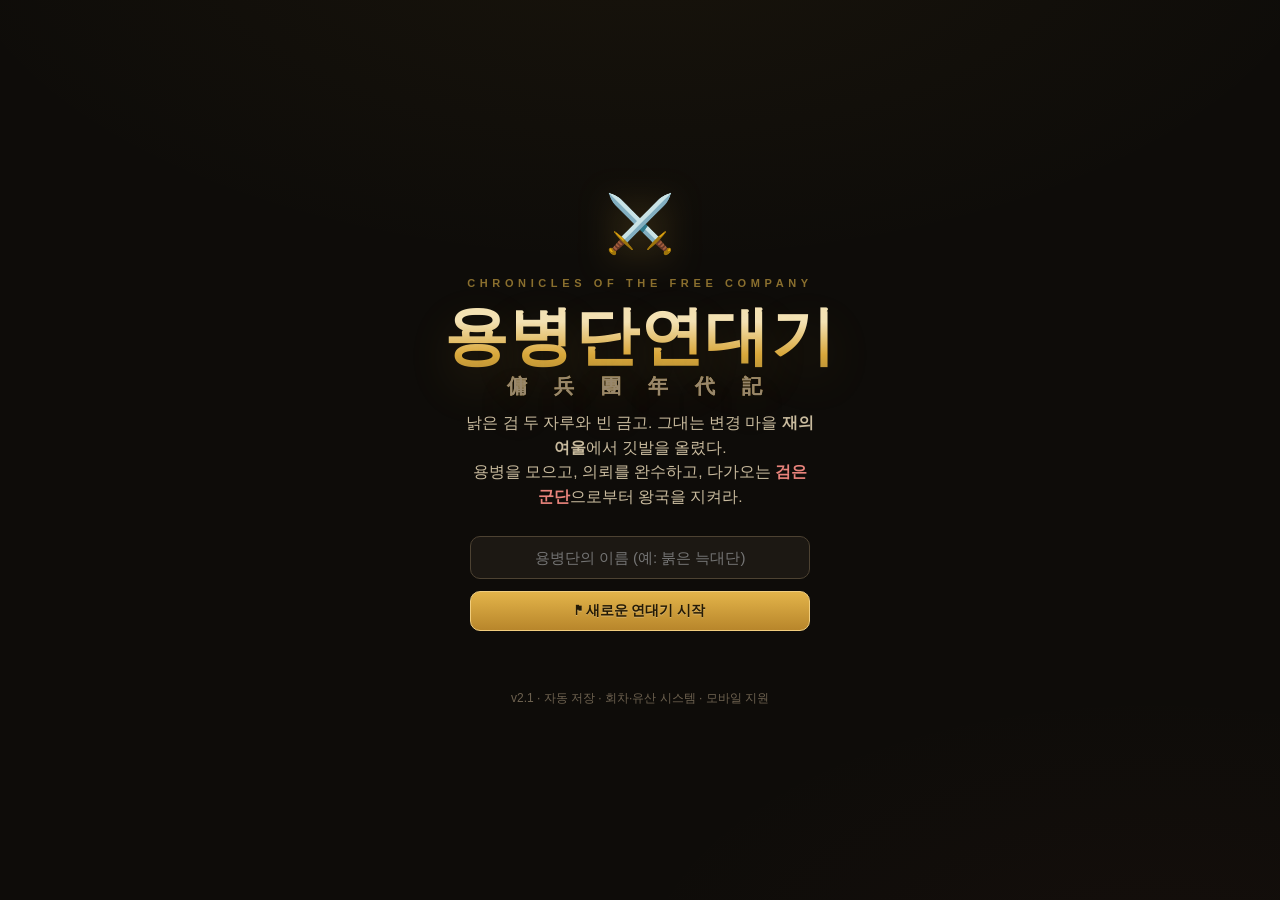
==== commit 012c970e: "용병단연대기 v2.1 — 출시 마감: 밸런스 실측 조정 + QoL + 콘텐츠 보강 밸런스 (정책 봇 2종으로 실측 검증): - 경험치를 출전 인원으로 분배 (총량 ×2.2 / 인원" ====
--- a/game/index.html
+++ b/game/index.html
@@ -300,7 +300,7 @@
       <button id="btnContinue" class="btn block" style="display:none">📜 이어서 하기</button>
     </div>
     <p class="title-meta" id="title-meta"></p>
-    <p class="title-foot">v2.0 · 자동 저장 · 회차·유산 시스템 · 모바일 지원</p>
+    <p class="title-foot">v2.1 · 자동 저장 · 회차·유산 시스템 · 모바일 지원</p>
   </section>
 
   <!-- ======== 본진(허브) ======== -->
@@ -336,6 +336,7 @@
     <div id="battle-head">
       <h2 id="battle-title"></h2>
       <span class="round" id="battle-round"></span>
+      <button class="btn sm" id="btnSpeed">⏩ <b id="speedState">1×</b></button>
       <button class="btn sm" id="btnAuto">⚙ 자동 전투: <b id="autoState">꺼짐</b></button>
       <button class="btn sm red" id="btnRetreat">🏳 후퇴</button>
     </div>
@@ -478,8 +479,8 @@
   cleric:{ name:'성직자', icon:'✨', hp:22, atk:5,  def:3, spd:5, wage:11, row:'back',
     growth:{hp:4.5, atk:1.1, def:0.5, spd:0.2},
     skills:[
-      { name:'치유의 빛', desc:'아군 하나 최대 체력 40% 회복', cd:2, type:'heal', mult:0.4 },
-      { name:'정화의 기도', desc:'아군 전체 18% 회복 + 상태이상 해제', cd:4, type:'groupheal', mult:0.18 },
+      { name:'치유의 빛', desc:'아군 하나 최대 체력 30% 회복', cd:2, type:'heal', mult:0.3 },
+      { name:'정화의 기도', desc:'아군 전체 14% 회복 + 상태이상 해제', cd:4, type:'groupheal', mult:0.14 },
     ]},
   rogue:{  name:'도적',   icon:'🗡️', hp:22, atk:8,  def:2, spd:9, wage:10, row:'front',
     growth:{hp:3.5, atk:1.8, def:0.3, spd:0.45},
@@ -532,20 +533,20 @@
   wolf:       { name:'굶주린 늑대',  icon:'🐺', hp:16,  atk:5,  def:0, spd:8,  gold:14,  exp:14 },
   goblin:     { name:'고블린',      icon:'👺', hp:14,  atk:4,  def:1, spd:5,  gold:13,  exp:12 },
   gobArcher:  { name:'고블린 투석병',icon:'🪃', hp:12,  atk:5,  def:0, spd:6,  gold:16,  exp:14, ranged:true },
-  gobWarrior: { name:'고블린 전사',  icon:'👹', hp:24,  atk:6,  def:2, spd:5,  gold:24,  exp:20 },
-  wolfAlpha:  { name:'우두머리 늑대',icon:'🐺', hp:30,  atk:7,  def:1, spd:9,  gold:30,  exp:26 },
-  bandit:     { name:'산적',        icon:'🥷', hp:26,  atk:7,  def:2, spd:6,  gold:27,  exp:22 },
-  banditBoss: { name:'산적 두목',    icon:'☠️', hp:48,  atk:9,  def:3, spd:6,  gold:62,  exp:45, heavy:true },
-  skeleton:   { name:'해골 병사',    icon:'💀', hp:28,  atk:8,  def:3, spd:4,  gold:30,  exp:26 },
-  skelArcher: { name:'해골 궁수',    icon:'🦴', hp:20,  atk:9,  def:1, spd:7,  gold:32,  exp:28, ranged:true },
-  orc:        { name:'오크 전사',    icon:'👹', hp:40,  atk:10, def:3, spd:5,  gold:46,  exp:40 },
-  orcShaman:  { name:'오크 주술사',  icon:'🌀', hp:30,  atk:9,  def:1, spd:6,  gold:52,  exp:45, ranged:true, caster:true },
-  orcChief:   { name:'오크 족장',    icon:'👹', hp:75,  atk:12, def:4, spd:6,  gold:115, exp:85, heavy:true },
-  wraith:     { name:'망령',        icon:'👻', hp:34,  atk:11, def:0, spd:10, gold:70,  exp:55, ranged:true },
-  darkKnight: { name:'검은 기사',    icon:'🦹', hp:62,  atk:13, def:6, spd:5,  gold:95,  exp:70 },
-  ogre:       { name:'오우거',      icon:'🧌', hp:90,  atk:13, def:2, spd:3,  gold:120, exp:90, heavy:true },
-  cultist:    { name:'암흑 사제',    icon:'🧙', hp:35,  atk:10, def:1, spd:6,  gold:60,  exp:50, ranged:true, caster:true },
-  dreadLord:  { name:'군단주 카르가스', icon:'👿', hp:190, atk:15, def:6, spd:7, gold:450, exp:340, boss:true },
+  gobWarrior: { name:'고블린 전사',  icon:'👹', hp:28,  atk:7,  def:2, spd:5,  gold:24,  exp:20 },
+  wolfAlpha:  { name:'우두머리 늑대',icon:'🐺', hp:34,  atk:8,  def:1, spd:9,  gold:30,  exp:26 },
+  bandit:     { name:'산적',        icon:'🥷', hp:30,  atk:9,  def:2, spd:6,  gold:27,  exp:22 },
+  banditBoss: { name:'산적 두목',    icon:'☠️', hp:58,  atk:11, def:3, spd:6,  gold:62,  exp:45, heavy:true },
+  skeleton:   { name:'해골 병사',    icon:'💀', hp:32,  atk:10, def:3, spd:4,  gold:30,  exp:26 },
+  skelArcher: { name:'해골 궁수',    icon:'🦴', hp:24,  atk:11, def:1, spd:7,  gold:32,  exp:28, ranged:true },
+  orc:        { name:'오크 전사',    icon:'👹', hp:46,  atk:12, def:3, spd:5,  gold:46,  exp:40 },
+  orcShaman:  { name:'오크 주술사',  icon:'🌀', hp:34,  atk:11, def:1, spd:6,  gold:52,  exp:45, ranged:true, caster:true },
+  orcChief:   { name:'오크 족장',    icon:'👹', hp:88,  atk:15, def:4, spd:6,  gold:115, exp:85, heavy:true },
+  wraith:     { name:'망령',        icon:'👻', hp:38,  atk:13, def:0, spd:10, gold:70,  exp:55, ranged:true },
+  darkKnight: { name:'검은 기사',    icon:'🦹', hp:70,  atk:16, def:6, spd:5,  gold:95,  exp:70 },
+  ogre:       { name:'오우거',      icon:'🧌', hp:110, atk:16, def:2, spd:3,  gold:120, exp:90, heavy:true },
+  cultist:    { name:'암흑 사제',    icon:'🧙', hp:40,  atk:12, def:1, spd:6,  gold:60,  exp:50, ranged:true, caster:true },
+  dreadLord:  { name:'군단주 카르가스', icon:'👿', hp:230, atk:18, def:6, spd:7, gold:450, exp:340, boss:true },
 };
 
 const CONTRACT_TIERS = [
@@ -623,6 +624,33 @@
     choices:[ { label:'…', fx:s=>{ const g=Math.min(s.gold,25); s.gold-=g; return `골드 ${g}을(를) 도둑맞았다. 보초를 더 세워야겠다.`; } } ]},
   { id:'pilgrim', title:'순례자의 축복', text:'지나가던 순례자가 물 한 잔의 답례로 부대를 축복해 주었다.', auto:true,
     choices:[ { label:'…', fx:s=>{ s.roster.forEach(m=>{ if(!m.injury) m.hp=mercStats(m).hp; }); SFX.heal(); return '전원의 체력이 회복되었다.'; } } ]},
+  { id:'deserter', title:'탈영병의 정보', text:'적진에서 도망친 탈영병이 정보를 팔겠다고 한다. "30골드면 놈들의 약점을 알려주지."',
+    choices:[
+      { label:'산다 (-30🪙, 다음 승리 보수 +50%)', can:s=>s.gold>=30, fx:s=>{ s.gold-=30; s.nextRewardBonus=true; return '정보를 손에 넣었다. 다음 의뢰의 보수가 두둑해질 것이다.'; } },
+      { label:'쫓아낸다', fx:()=>'탈영병은 투덜대며 어둠 속으로 사라졌다.' },
+    ]},
+  { id:'bard', title:'음유시인', text:'떠돌이 음유시인이 노래 소재를 찾고 있다. 술 한 잔 값이면 용병단의 무용담을 곳곳에 퍼뜨려 주겠다고 한다.',
+    choices:[
+      { label:'술을 산다 (-20🪙, +3🏅)', can:s=>s.gold>=20, fx:s=>{ s.gold-=20; addRep(3); return '용병단의 노래가 마을마다 울려 퍼진다.'; } },
+      { label:'거절한다', fx:()=>'시인은 다른 이야깃거리를 찾아 떠났다.' },
+    ]},
+  { id:'rival', title:'라이벌 용병단', text:'「검은 수탉단」이 시비를 걸어온다. "너희가 요즘 뜬다는 애송이들이냐?" 팔씨름 대결로 자존심을 겨루자고 한다.',
+    choices:[
+      { label:'받아준다 (50% — 성공 +4🏅 / 실패 -2🏅)', fx:s=>{ if(Math.random()<0.5){ addRep(4); return '우리 전사가 상대의 팔을 테이블에 꽂았다! 구경꾼들이 환호한다.'; } addRep(-2); return '분하다. 오늘 술값은 우리가 냈다.'; } },
+      { label:'무시한다', fx:()=>'싸움은 전장에서만. 조용히 술잔을 비웠다.' },
+    ]},
+  { id:'shrine', title:'오래된 제단', text:'숲 속에서 이끼 낀 제단을 발견했다. 공물을 바치면 옛 전사의 가호가 내린다는 전설이 있다.',
+    choices:[
+      { label:'물약을 바친다 (-1🧪, 무작위 단원 EXP+30)', can:s=>s.potions>=1&&s.roster.length>0, fx:s=>{ s.potions--; const m=pick(s.roster); gainExp(m,30); return `제단이 희미하게 빛났다. ${m.name}이(가) 옛 전사의 기억을 얻었다.`; } },
+      { label:'지나친다', fx:()=>'미신에 기댈 시간은 없다.' },
+    ]},
+  { id:'caravan', title:'급한 호위 요청', text:'상단 마차가 근처 마을까지만 동행해 달라고 한다. 하루 일정에 부담은 없지만 식량이 조금 든다.',
+    choices:[
+      { label:'수락한다 (+40🪙, -2🍞)', can:s=>s.food>=2, fx:s=>{ s.gold+=40; s.food-=2; SFX.coin(); return '무사히 호위를 마쳤다. 상인이 금화 주머니를 건넨다.'; } },
+      { label:'거절한다', fx:()=>'마차는 불안한 듯 서둘러 떠났다.' },
+    ]},
+  { id:'rain', title:'폭우', text:'밤새 폭우가 쏟아졌다. 천막이 새고 식량 일부가 젖어버렸다.', auto:true,
+    choices:[ { label:'…', fx:s=>{ const f=Math.min(s.food,2); s.food-=f; return `식량 ${f}이(가) 못 쓰게 됐다. 젖은 장작으로는 불도 잘 붙지 않는다.`; } } ]},
 ];
 
 const CHALLENGES = [
@@ -697,7 +725,7 @@
     roster:[], candidates:[], contracts:[], chron:[], relics:[], challenges:challenges||[],
     stats:{ battles:0, wins:0, kills:0, goldEarned:0, fallen:0 },
     storySeen:[], finalUnlocked:false, won:false, freePlay:false,
-    lastAidDay:-99,
+    lastAidDay:-99, nextRewardBonus:false,
   };
 }
 function hasChal(id){ return S && S.challenges.includes(id); }
@@ -952,7 +980,7 @@
       <div class="enemy-preview">${ct.enemies.map(k=>ENEMIES[k].icon).join('')}</div>
       <div class="muted" style="font-size:12px">${ct.enemies.map(k=>ENEMIES[k].name).join(', ')}</div>
       ${ct.final?`<div style="font-size:12.5px;color:var(--red-soft);margin-top:6px;font-weight:700">${ct.desc}</div>`:''}
-      <div class="reward-row"><span class="gold-text">🪙 ${fmt(ct.reward)}</span><span>🏅 +${ct.rep}</span><span class="muted">EXP ${ct.exp}</span></div>
+      <div class="reward-row"><span class="gold-text">🪙 ${fmt(ct.reward)}</span><span>🏅 +${ct.rep}</span><span class="muted">EXP ${ct.exp} 분배</span></div>
       <div class="card-actions">
         <button class="btn sm gold" onclick="G.openDeploy('${ct.id}')" ${able?'':'disabled'}>⚔ 출정</button>
       </div>
@@ -1227,6 +1255,7 @@
 /* =====================================================================
    전투 엔진 v2 — 전열/후열 · 상태이상 · 적 의도
    ===================================================================== */
+function dly(ms){ return (B && B.fast) ? Math.round(ms*0.42) : ms; }
 function hasStatus(u,type){ return u.statuses.some(s=>s.type===type); }
 function statusPower(u,type){ const s=u.statuses.find(x=>x.type===type); return s?s.power:0; }
 function addStatus(u,type,turns,power){
@@ -1265,9 +1294,10 @@
   });
   saveMeta();
   B = { contract, units, round:0, queue:[], qi:-1, active:null, pending:null, over:false,
-        auto:false, logEl:$('#battle-log') };
+        auto:false, fast:!!M.fast, logEl:$('#battle-log') };
   $('#battle-title').textContent = (contract.final?'⚑ ':'')+contract.name;
   $('#autoState').textContent = '꺼짐';
+  $('#speedState').textContent = B.fast?'2×':'1×';
   $('#battle-log').innerHTML = '';
   blog(`<span class="em">${contract.place}</span> — ${contract.name}. 전투 개시!`, true);
   show('#screen-battle');
@@ -1289,7 +1319,7 @@
     return 'attack';
   }
   if(u.caster && B.round>1 && B.round%3===0) return 'aoe';
-  if(u.heavy && Math.random()<0.3) return 'heavy';
+  if(u.heavy && Math.random()<0.35) return 'heavy';
   return 'attack';
 }
 const INTENT_ICONS = { attack:'⚔️', heavy:'💥', aoe:'🌀', enrage:'☠️' };
@@ -1326,18 +1356,18 @@
     u.hp = Math.max(0, u.hp - dmg);
     floatText(u, `${STATUS_ICONS[s.type]}${dmg}`, 'dot');
     blog(`${u.name}이(가) ${s.type==='bleed'?'출혈':'중독'}로 <span class="bad">${dmg}</span> 피해.`);
-    if(u.hp<=0){ killUnit(u); syncBattleHp(); renderBattle(); return endTurn(500); }
+    if(u.hp<=0){ killUnit(u); syncBattleHp(); renderBattle(); return endTurn(dly(500)); }
   }
   syncBattleHp();
   // 기절
   if(hasStatus(u,'stun')){
     blog(`💫 ${u.name}은(는) 기절해 움직이지 못한다!`);
     renderBattle();
-    return endTurn(650);
+    return endTurn(dly(650));
   }
   renderBattle();
-  if(u.side==='enemy') setTimeout(()=>{ if(!B.over) enemyAct(u); }, 620);
-  else if(B.auto) setTimeout(()=>{ if(!B.over) autoAct(u); }, 380);
+  if(u.side==='enemy') setTimeout(()=>{ if(!B.over) enemyAct(u); }, dly(620));
+  else if(B.auto) setTimeout(()=>{ if(!B.over) autoAct(u); }, dly(380));
   /* else: 플레이어 입력 대기 */
 }
 function unitCard(u){
@@ -1389,7 +1419,7 @@
   const u = B.active; if(!u || u.side!=='party' || B.over) return;
   SFX.click();
   if(act==='cancel'){ B.pending=null; return renderBattle(); }
-  if(act==='wait'){ blog(`${u.name}은(는) 숨을 고른다.`); return endTurn(300); }
+  if(act==='wait'){ blog(`${u.name}은(는) 숨을 고른다.`); return endTurn(dly(300)); }
   if(act==='attack'){ B.pending={kind:'attack'}; return renderBattle(); }
   if(act==='potion'){ if(S.potions<=0) return; B.pending={kind:'potion'}; return renderBattle(); }
   if(act==='skill0'||act==='skill1'){
@@ -1412,7 +1442,7 @@
     const sk = CLASSES[u.cls].skills[p.idx];
     u.cds[p.idx] = sk.cd;
     if(sk.type==='strike') doAttack(u, target, sk.mult, {skill:sk.name});
-    else if(sk.type==='double'){ doAttack(u, target, sk.mult, {skill:sk.name}); if(target.alive) setTimeout(()=>{ if(!B.over&&target.alive){ doAttack(u,target,sk.mult,{quiet:true}); } }, 260); }
+    else if(sk.type==='double'){ doAttack(u, target, sk.mult, {skill:sk.name}); if(target.alive) setTimeout(()=>{ if(!B.over&&target.alive){ doAttack(u,target,sk.mult,{quiet:true}); } }, dly(260)); }
     else if(sk.type==='pierce') doAttack(u, target, sk.mult, {skill:sk.name, pierce:true, critBonus:sk.critBonus||25});
     else if(sk.type==='bleed'){ doAttack(u, target, sk.mult, {skill:sk.name}); if(target.alive){ addStatus(target,'bleed',2,Math.max(2,Math.round(u.atk*0.35))); blog(`${target.name}이(가) <span class="bad">출혈</span>을 입었다!`); } }
     else if(sk.type==='poison'){ doAttack(u, target, sk.mult, {skill:sk.name}); if(target.alive){ addStatus(target,'poison',2,Math.max(2,Math.round(u.atk*0.35))); blog(`${target.name}이(가) <span class="bad">중독</span>되었다!`); } }
@@ -1437,16 +1467,16 @@
     SFX.heal();
   }
   renderBattle();
-  endTurn(620);
+  endTurn(dly(620));
 }
 function execAoe(u, idx){
   const sk = CLASSES[u.cls].skills[idx];
   u.cds[idx] = sk.cd; B.pending=null;
   blog(`<span class="em">${u.name}</span>의 ${sk.name}이 적진을 휩쓴다!`);
   const targets = alive('enemy');
-  targets.forEach((t,i)=> setTimeout(()=>{ if(t.alive&&!B.over) doAttack(u,t,sk.mult,{quiet:true}); }, i*180));
-  setTimeout(()=>{ renderBattle(); }, targets.length*180+100);
-  endTurnLater(200 + targets.length*180 + 420);
+  targets.forEach((t,i)=> setTimeout(()=>{ if(t.alive&&!B.over) doAttack(u,t,sk.mult,{quiet:true}); }, dly(i*180)));
+  setTimeout(()=>{ renderBattle(); }, dly(targets.length*180+100));
+  endTurnLater(dly(200 + targets.length*180 + 420));
 }
 function endTurnLater(delay){
   const act = B.active;
@@ -1459,7 +1489,7 @@
   blog(`<span class="em">${u.name}</span>의 ${sk.name}! 적들의 시선을 끌어모은다. (방어 +${sk.power||3})`);
   SFX.click();
   renderBattle();
-  endTurn(600);
+  endTurn(dly(600));
 }
 function execGroupHeal(u, idx){
   const sk = CLASSES[u.cls].skills[idx];
@@ -1474,7 +1504,7 @@
   SFX.heal();
   syncBattleHp();
   renderBattle();
-  endTurn(650);
+  endTurn(dly(650));
 }
 function doAttack(att, tgt, mult, opts){
   if(!tgt.alive) return;
@@ -1544,8 +1574,8 @@
   const intent = u.intent || 'attack';
   if(intent==='aoe'){
     blog(`<span class="bad">🌀 ${u.name}의 광역 공격이 부대를 덮친다!</span>`);
-    party.forEach((t,i)=> setTimeout(()=>{ if(t.alive&&!B.over) doAttack(u,t,u.boss?0.75:0.6,{quiet:true}); }, i*160));
-    return endTurnLater(200 + party.length*160 + 420);
+    party.forEach((t,i)=> setTimeout(()=>{ if(t.alive&&!B.over) doAttack(u,t,u.boss?0.85:0.6,{quiet:true}); }, dly(i*160)));
+    return endTurnLater(dly(200 + party.length*160 + 420));
   }
   let mult = 1;
   if(intent==='heavy') mult = 1.5;
@@ -1555,7 +1585,7 @@
   }
   const tgt = pickTarget(u);
   if(tgt) doAttack(u, tgt, mult, {});
-  endTurn(560);
+  endTurn(dly(560));
 }
 function autoAct(u){
   if(B.over||!u.alive) return;
@@ -1563,6 +1593,14 @@
   const enemies = alive('enemy');
   if(!enemies.length) return checkBattleEnd() || nextTurn();
   const party = alive('party');
+  // 위급하면 물약부터 마신다
+  if(S.potions>0 && u.hp < u.maxhp*0.35){
+    const R = relicMods();
+    S.potions--; healUnit(u, 25+R.potion);
+    blog(`${u.name}이(가) 급히 물약을 들이켰다. <span class="good">+${25+R.potion}</span>`);
+    renderBattle();
+    return endTurn(dly(560));
+  }
   const lowAlly = party.slice().sort((a,b)=>a.hp/a.maxhp-b.hp/b.maxhp)[0];
   // 성직자: 전체/단일 치유 우선
   if(u.cls==='cleric'){
@@ -1574,7 +1612,7 @@
       healUnit(lowAlly, amt);
       blog(`<span class="em">${u.name}</span>의 ${sks[0].name}! ${lowAlly.name}이(가) <span class="good">${amt}</span> 회복.`);
       renderBattle();
-      return endTurn(560);
+      return endTurn(dly(560));
     }
   }
   // 전사: 다수전에서 도발
@@ -1589,25 +1627,32 @@
     if(sk.type==='heal'||sk.type==='groupheal'||sk.type==='taunt') continue;
     if(sk.type==='aoe'){ if(enemies.length>1) return execAoe(u,i); continue; }
     u.cds[i]=sk.cd;
-    if(sk.type==='double'){ doAttack(u,tgt,sk.mult,{skill:sk.name}); if(tgt.alive) setTimeout(()=>{ if(!B.over&&tgt.alive) doAttack(u,tgt,sk.mult,{quiet:true}); },240); }
+    if(sk.type==='double'){ doAttack(u,tgt,sk.mult,{skill:sk.name}); if(tgt.alive) setTimeout(()=>{ if(!B.over&&tgt.alive) doAttack(u,tgt,sk.mult,{quiet:true}); },dly(240)); }
     else if(sk.type==='pierce') doAttack(u,tgt,sk.mult,{skill:sk.name,pierce:true,critBonus:sk.critBonus||25});
     else if(sk.type==='bleed'){ doAttack(u,tgt,sk.mult,{skill:sk.name}); if(tgt.alive) addStatus(tgt,'bleed',2,Math.max(2,Math.round(u.atk*0.35))); }
     else if(sk.type==='poison'){ doAttack(u,tgt,sk.mult,{skill:sk.name}); if(tgt.alive) addStatus(tgt,'poison',2,Math.max(2,Math.round(u.atk*0.35))); }
     else if(sk.type==='stun'){ doAttack(u,tgt,sk.mult,{skill:sk.name}); if(tgt.alive&&!tgt.boss) addStatus(tgt,'stun',1,0); }
     else doAttack(u,tgt,sk.mult,{skill:sk.name});
     renderBattle();
-    return endTurn(560);
+    return endTurn(dly(560));
   }
   doAttack(u, tgt, 1, {});
   renderBattle();
-  endTurn(560);
+  endTurn(dly(560));
 }
 function checkBattleEnd(){
   if(B.over) return true;
-  if(!alive('enemy').length){ B.over=true; setTimeout(()=>endBattle(true), 800); return true; }
-  if(!alive('party').length){ B.over=true; setTimeout(()=>endBattle(false), 800); return true; }
+  if(!alive('enemy').length){ B.over=true; setTimeout(()=>endBattle(true), dly(800)); return true; }
+  if(!alive('party').length){ B.over=true; setTimeout(()=>endBattle(false), dly(800)); return true; }
   return false;
 }
+$('#btnSpeed').addEventListener('click', ()=>{
+  if(!B) return;
+  B.fast = !B.fast;
+  M.fast = B.fast; saveMeta();
+  $('#speedState').textContent = B.fast?'2×':'1×';
+  SFX.click();
+});
 $('#btnAuto').addEventListener('click', ()=>{
   if(!B||B.over) return;
   B.auto = !B.auto;
@@ -1660,18 +1705,20 @@
   let levelUps = [];
   if(victory){
     S.stats.wins++;
-    const reward = Math.round(ct.reward * (1+R.goldMul));
+    let reward = Math.round(ct.reward * (1+R.goldMul));
+    if(S.nextRewardBonus){ reward = Math.round(reward*1.5); S.nextRewardBonus=false; lines.push('탈영병의 정보 — 보수 <b class="gold-text">+50%</b>'); }
     S.gold += reward;
     S.stats.goldEarned += reward;
     addRep(ct.rep);
     lines.push(`보수 <b class="gold-text">${fmt(reward)}🪙</b> 획득${R.goldMul?' (유물 보너스 포함)':''}`);
     lines.push(`명성 <b>+${ct.rep}🏅</b>`);
+    const expShare = Math.max(8, Math.round(ct.exp * 2.2 / Math.max(1, partyUnits.length) * (1+R.expMul)));
     partyUnits.forEach(u=>{
       if(!S.roster.includes(u.ref)) return; // 전사자는 제외
-      const ups = gainExp(u.ref, Math.round(ct.exp*(1+R.expMul)));
+      const ups = gainExp(u.ref, expShare);
       ups.forEach(lv=>levelUps.push(`${u.ref.name} — Lv.${lv} 달성!`));
     });
-    lines.push(`참전 단원 경험치 <b>+${Math.round(ct.exp*(1+R.expMul))}</b>`);
+    lines.push(`참전 단원 경험치 <b>+${expShare}</b> <span class="muted" style="font-size:12px">(인원수로 분배)</span>`);
     if(Math.random()<0.3){ S.potions++; lines.push('전리품: 치유 물약 <b>+1🧪</b>'); }
     chron(`「${ct.name}」 의뢰 완수. 보수 ${fmt(reward)}골드.`);
     SFX.win();
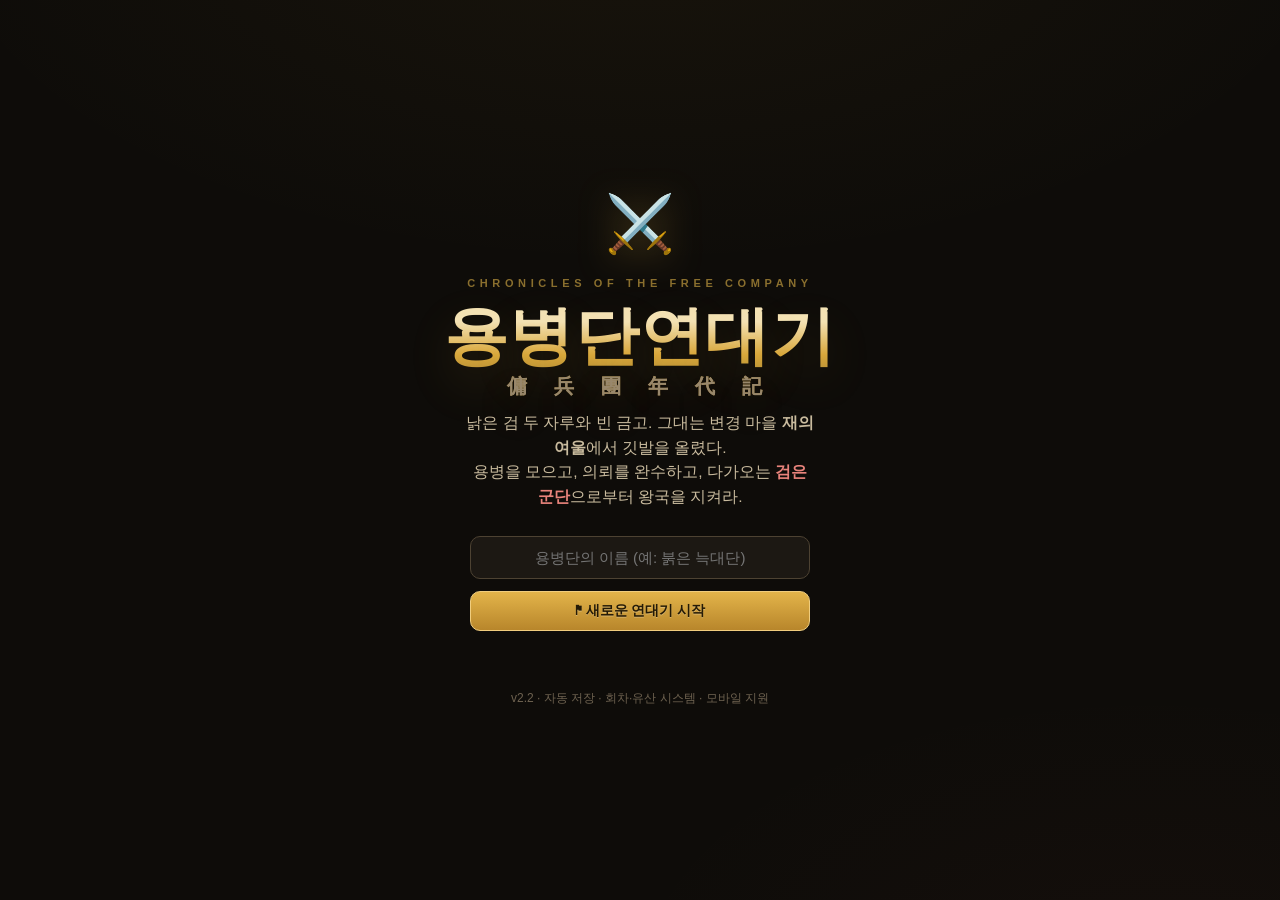
==== commit 8bc6e876: "용병단연대기 v2.2 — 전면 재점검: 버그 수정 + 효율 + UX 폴리시 로직 버그 수정: - 모달 충돌: 승리 시 스토리 챕터 모달을 유물 모달이 덮어쓰던 문제   → 유물 제" ====
--- a/game/index.html
+++ b/game/index.html
@@ -300,7 +300,7 @@
       <button id="btnContinue" class="btn block" style="display:none">📜 이어서 하기</button>
     </div>
     <p class="title-meta" id="title-meta"></p>
-    <p class="title-foot">v2.1 · 자동 저장 · 회차·유산 시스템 · 모바일 지원</p>
+    <p class="title-foot">v2.2 · 자동 저장 · 회차·유산 시스템 · 모바일 지원</p>
   </section>
 
   <!-- ======== 본진(허브) ======== -->
@@ -731,13 +731,16 @@
 function hasChal(id){ return S && S.challenges.includes(id); }
 
 /* ---------- 유물 효과 집계 ---------- */
+let _relicCache = { key:null, val:null };
 function relicMods(){
+  const key = S ? S.relics.join(',') : '';
+  if(_relicCache.key === key) return _relicCache.val;
   const mods = { atkMul:0, def:0, spd:0, crit:0, goldMul:0, expMul:0, repMul:0, foodSave:0, potion:0, morningHeal:0 };
-  if(!S) return mods;
-  S.relics.forEach(id=>{
+  if(S) S.relics.forEach(id=>{
     const r = RELICS.find(x=>x.id===id); if(!r) return;
     Object.keys(mods).forEach(k=>{ if(r[k]) mods[k]+=r[k]; });
   });
+  _relicCache = { key, val:mods };
   return mods;
 }
 
@@ -881,7 +884,7 @@
   $('#companyTitle').innerHTML = `${S.company}<small>FREE COMPANY · ${S.won?'전설':'명성 '+repTitle()}${S.challenges.length?' · 도전 '+S.challenges.length:''}</small>`;
   $('#res-gold').textContent = fmt(S.gold);
   $('#res-food').textContent = fmt(S.food);
-  $('#res-rep').textContent = fmt(S.rep);
+  $('#res-rep').textContent = (S.finalUnlocked||S.won) ? fmt(S.rep) : `${fmt(S.rep)} / 80`;
   $('#res-day').textContent = S.day + '일차';
   $('#btnSound').textContent = SFX.on ? '🔊' : '🔇';
   $('#btnSound').classList.toggle('off', !SFX.on);
@@ -952,7 +955,7 @@
         <span>🛡 <b>${st.def}</b></span><span>💨 <b>${st.spd}</b></span><span>🎯 <b>${st.crit}%</b></span>
       </div>
       ${m.lvl<10?hpBar(m.exp, expNeed(m.lvl), true):'<div class="muted" style="font-size:11px">최고 레벨</div>'}
-      <div class="muted" style="font-size:11px;margin-top:2px">${m.lvl<10?`EXP ${m.exp}/${expNeed(m.lvl)} · `:''}스킬: ${c.skills[0].name} · ${c.skills[1].name}</div>
+      <div class="muted" style="font-size:11px;margin-top:2px">${m.lvl<10?`EXP ${m.exp}/${expNeed(m.lvl)} · `:''}스킬: <span title="${c.skills[0].desc}" style="cursor:help;border-bottom:1px dotted var(--faint)">${c.skills[0].name}</span> · <span title="${c.skills[1].desc}" style="cursor:help;border-bottom:1px dotted var(--faint)">${c.skills[1].name}</span></div>
       <div class="equip-row">
         <span class="equip-chip ${m.weapon?'filled':''}">${m.weapon?m.weapon.icon+' '+m.weapon.name:'무기 없음'}</span>
         <span class="equip-chip ${m.armor?'filled':''}">${m.armor?m.armor.icon+' '+m.armor.name:'방어구 없음'}</span>
@@ -970,6 +973,11 @@
   const dcap = hasChal('few') ? 3 : 4;
   return `
   <div class="section-title"><h2>의뢰판</h2><span class="muted">출전 가능 ${able}명 (최대 ${dcap}명) · 의뢰 수행 시 하루가 지난다</span></div>
+  <p style="font-size:13px;font-weight:700;color:var(--gold-soft);margin:0 0 12px">${
+    S.won ? '👑 검은 군단을 무찔렀다 — 자유 용병 생활 중'
+    : S.finalUnlocked ? '⚑ 최종 의뢰 「검은 군단 본진 섬멸」에 도전할 수 있다!'
+    : `🏅 명성 ${80-S.rep} 더 쌓으면 최종 의뢰가 열린다 (${S.rep}/80)`
+  }</p>
   ${relicStrip()}
   ${!S.contracts.length?'<p class="empty-note">오늘은 새 의뢰가 없다. 하루 휴식하면 의뢰판이 갱신된다.</p>':''}
   <div class="grid">${S.contracts.map(ct=>{
@@ -1009,7 +1017,7 @@
       </div>
       <div class="muted" style="font-size:11.5px">스킬: ${c.skills[0].name} · ${c.skills[1].name}</div>
       <div class="card-actions">
-        <button class="btn sm gold" onclick="G.hire(${m.id})">🪙 ${cost} 영입</button>
+        <button class="btn sm gold" ${S.gold>=cost&&S.roster.length<8?'':'disabled'} onclick="G.hire(${m.id})">🪙 ${cost} 영입</button>
       </div>
     </div>`;
   }).join('')}</div>
@@ -1022,7 +1030,7 @@
     <div class="card panel">
       <h3>${it.icon} ${it.name}</h3>
       <div class="muted" style="font-size:12.5px;margin:4px 0 8px">${kind==='w'?`공격력 +${it.atk}`:`방어력 +${it.def}`}</div>
-      <button class="btn sm gold" onclick="G.buyEquip('${kind}','${it.id}')">🪙 ${it.price} 구입</button>
+      <button class="btn sm gold" ${S.gold>=it.price?'':'disabled'} onclick="G.buyEquip('${kind}','${it.id}')">🪙 ${it.price} 구입</button>
     </div>`;
   return `
   <div class="section-title"><h2>시장</h2><span class="muted">장비는 구입 즉시 단원에게 장착 · 기존 장비는 반값에 처분</span></div>
@@ -1032,12 +1040,12 @@
     <div class="card panel">
       <h3>🧪 치유 물약</h3>
       <div class="muted" style="font-size:12.5px;margin:4px 0 8px">전투 중 체력 ${25+R.potion} 회복 · 보유 ${S.potions}개</div>
-      <button class="btn sm gold" onclick="G.buyPotion()">🪙 30 구입</button>
+      <button class="btn sm gold" ${S.gold>=30?'':'disabled'} onclick="G.buyPotion()">🪙 30 구입</button>
     </div>
     <div class="card panel">
       <h3>🍞 식량 꾸러미</h3>
       <div class="muted" style="font-size:12.5px;margin:4px 0 8px">식량 10 · 보유 ${S.food} · 매일 인원수만큼 소모</div>
-      <button class="btn sm gold" onclick="G.buyFood()">🪙 25 구입</button>
+      <button class="btn sm gold" ${S.gold>=25?'':'disabled'} onclick="G.buyFood()">🪙 25 구입</button>
     </div>
   </div>`;
 }
@@ -1308,6 +1316,7 @@
   if(sep) d.className='turn-sep';
   d.innerHTML = html;
   B.logEl.appendChild(d);
+  while(B.logEl.children.length > 80) B.logEl.removeChild(B.logEl.firstChild);
   B.logEl.scrollTop = B.logEl.scrollHeight;
 }
 function alive(side){ return B.units.filter(u=>u.alive && u.side===side); }
@@ -1752,7 +1761,13 @@
   show('#screen-result');
   save();
   // 유물 발견 (승리 시)
-  if(victory && Math.random() < (ct.tier>=3?0.5:0.35)) offerRelic();
+  if(victory && Math.random() < (ct.tier>=3?0.5:0.35)) whenModalFree(offerRelic);
+}
+function whenModalFree(fn){
+  if(!$('#modal-root').classList.contains('on')) return fn();
+  const t = setInterval(()=>{
+    if(!$('#modal-root').classList.contains('on')){ clearInterval(t); fn(); }
+  }, 300);
 }
 function offerRelic(){
   const unowned = RELICS.filter(r=>!S.relics.includes(r.id));
@@ -1857,9 +1872,9 @@
   const ev = window.__evt; if(!ev) return;
   const ch = ev.choices[i];
   if(ch.can && !ch.can(S)) return;
+  closeModal(); // 효과(fx)가 스토리 모달을 열 수 있으므로 먼저 닫는다
   const msg = ch.fx(S);
   chron(`[${ev.title}] ${msg}`);
-  closeModal();
   toast(msg);
   renderHub();
 };
@@ -2055,6 +2070,7 @@
   toast(`${S.day}일차 — 이어서 시작`);
 });
 SFX.on = M.sfx!==false;
+$('#companyName').addEventListener('keydown', e=>{ if(e.key==='Enter') $('#btnNew').click(); });
 initTitle();
 show('#screen-title');
 
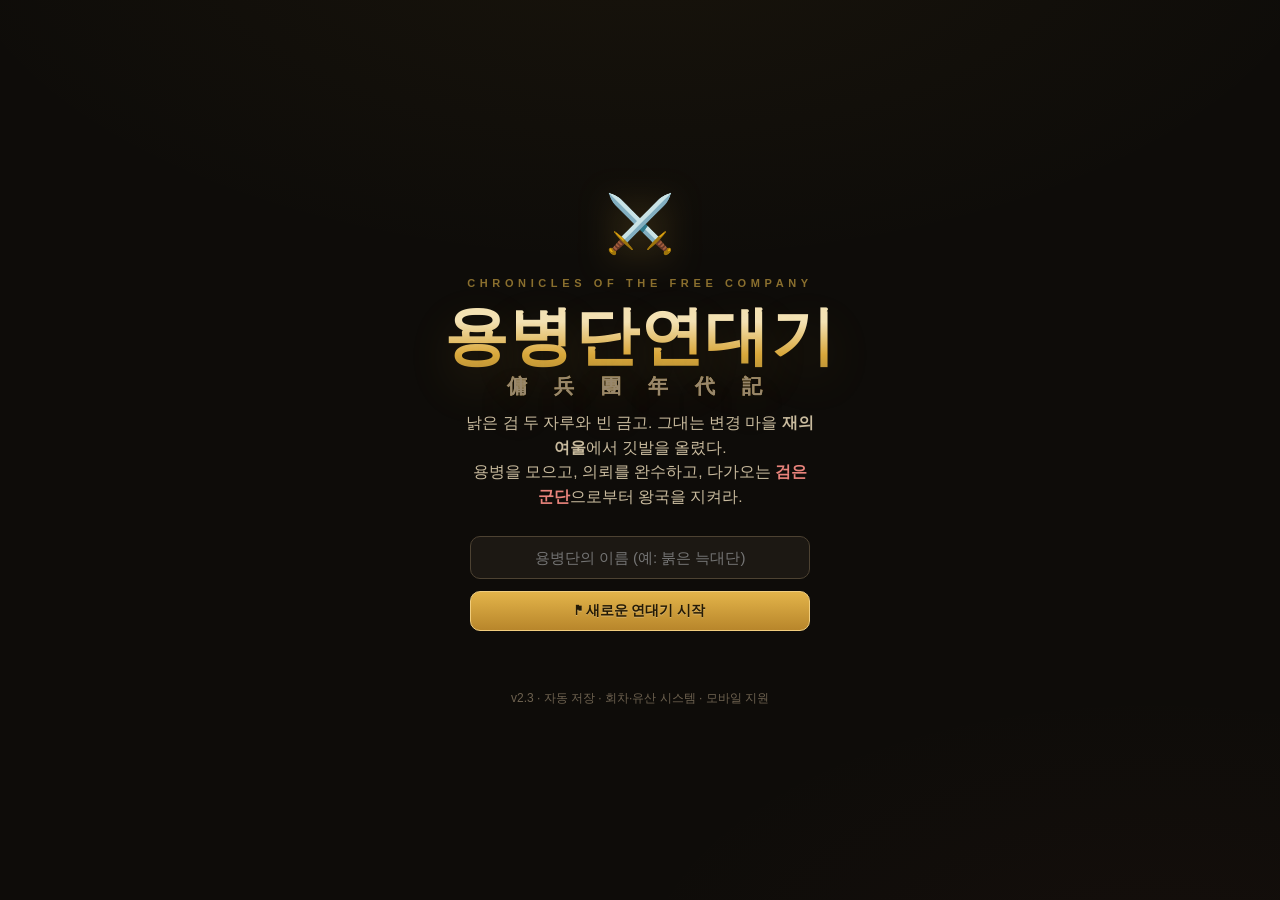
==== commit 873368b5: "용병단연대기 v2.3 — 재미 확장: 의뢰 변형 + 잔당 토벌 엔드리스 의뢰 변형 4종 (25% 확률로 부여 — 같은 티어도 매번 다른 선택이 되도록): - ⚡긴급(보수 +40%," ====
--- a/game/index.html
+++ b/game/index.html
@@ -300,7 +300,7 @@
       <button id="btnContinue" class="btn block" style="display:none">📜 이어서 하기</button>
     </div>
     <p class="title-meta" id="title-meta"></p>
-    <p class="title-foot">v2.2 · 자동 저장 · 회차·유산 시스템 · 모바일 지원</p>
+    <p class="title-foot">v2.3 · 자동 저장 · 회차·유산 시스템 · 모바일 지원</p>
   </section>
 
   <!-- ======== 본진(허브) ======== -->
@@ -549,6 +549,12 @@
   dreadLord:  { name:'군단주 카르가스', icon:'👿', hp:230, atk:18, def:6, spd:7, gold:450, exp:340, boss:true },
 };
 
+const CONTRACT_MODS = [
+  { id:'urgent', icon:'⚡', name:'긴급',     desc:'보수 +40% · 적 공격 +2',        goldMul:1.4, eAtk:2 },
+  { id:'royal',  icon:'👑', name:'왕실 후원', desc:'명성 +60%',                    repMul:1.6 },
+  { id:'night',  icon:'🌙', name:'야간 작전', desc:'아군 치명타 +10% · 적 속도 +1', crit:10, eSpd:1 },
+  { id:'horde',  icon:'🐺', name:'대군세',   desc:'적 체력 +25% · 경험치 +30%',    eHp:1.25, expMul:1.3 },
+];
 const CONTRACT_TIERS = [
   { tier:1, minRep:0,  templates:[
     { name:'창고의 쥐떼 소탕',   place:'재의 여울', enemies:['rat','rat','rat'] },
@@ -672,6 +678,7 @@
   { id:'grade_s',   icon:'💎', name:'불패 신화',      desc:'아무도 쓰러지지 않고 엔딩 (S등급)' },
   { id:'iron_end',  icon:'🔥', name:'강철의 연대기',  desc:'도전 규칙을 켠 채 엔딩을 본다' },
   { id:'codex12',   icon:'📖', name:'괴물 박물학자',  desc:'도감에 12종 이상 기록한다' },
+  { id:'wave5',     icon:'🌊', name:'끝없는 전쟁',    desc:'잔당 토벌 5단계를 달성한다' },
 ];
 
 const HQ_UPGRADES = [
@@ -711,6 +718,7 @@
   if(S.relics.length>=3) unlockAch('relic3');
   if(M.kills>=50) unlockAch('kill50');
   if(Object.keys(M.codex).length>=12) unlockAch('codex12');
+  if((M.bestWave||0)>=5) unlockAch('wave5');
 }
 
 /* ---------- 상태 ---------- */
@@ -725,7 +733,7 @@
     roster:[], candidates:[], contracts:[], chron:[], relics:[], challenges:challenges||[],
     stats:{ battles:0, wins:0, kills:0, goldEarned:0, fallen:0 },
     storySeen:[], finalUnlocked:false, won:false, freePlay:false,
-    lastAidDay:-99, nextRewardBonus:false,
+    lastAidDay:-99, nextRewardBonus:false, raidWave:0,
   };
 }
 function hasChal(id){ return S && S.challenges.includes(id); }
@@ -796,9 +804,30 @@
     const exp = enemies.reduce((a,k)=>a+ENEMIES[k].exp,0);
     let reward = Math.round((30 + sum*2 * (0.9+Math.random()*0.3))/5)*5;
     if(hasChal('austere')) reward = Math.round(reward*0.7);
+    let repGain = t.tier*3 + rnd(3), expGain = exp, mod = null;
+    if(Math.random()<0.25){
+      mod = pick(CONTRACT_MODS);
+      if(mod.goldMul) reward = Math.round(reward*mod.goldMul/5)*5;
+      if(mod.repMul) repGain = Math.round(repGain*mod.repMul);
+      if(mod.expMul) expGain = Math.round(expGain*mod.expMul);
+    }
     list.push({
       id:contractSeq++, tier:t.tier, name:tpl.name, place:tpl.place, enemies,
-      reward, rep: t.tier*3 + rnd(3), exp,
+      reward, rep: repGain, exp: expGain, mod,
+    });
+  }
+  // 자유 모드: 잔당 토벌 (무한 도전 — 단계마다 강해진다)
+  if(S.won){
+    const wave = (S.raidWave||0)+1;
+    const pools = [['darkKnight','wraith','wraith'],['ogre','cultist','wraith'],['orcChief','darkKnight','cultist'],['darkKnight','darkKnight','cultist','wraith']];
+    let reward = 150 + wave*60;
+    if(hasChal('austere')) reward = Math.round(reward*0.7);
+    list.unshift({
+      id:contractSeq++, tier:5, raid:wave, scale:1+wave*0.12,
+      name:`검은 군단 잔당 토벌 — ${wave}단계`, place:'북부 폐허',
+      enemies: pools[(wave-1)%pools.length],
+      reward, rep:10+wave, exp:130+wave*30,
+      desc:`잔당은 단계마다 강해진다. (적 능력치 +${Math.round(wave*12)}%)`,
     });
   }
   S.contracts = list;
@@ -847,6 +876,7 @@
       s.roster.concat(s.candidates||[]).forEach(m=>{ if(!m.row) m.row=CLASSES[m.cls].row; });
     }
     if(s.v!==2) return null;
+    if(s.raidWave==null) s.raidWave=0;
     mercSeq = Math.max(1,...s.roster.concat(s.candidates||[]).map(m=>m.id+1), 1);
     contractSeq = Math.max(1,...(s.contracts||[]).filter(c=>c.id!=='FINAL').map(c=>c.id+1), 1);
     return s;
@@ -982,12 +1012,13 @@
   ${!S.contracts.length?'<p class="empty-note">오늘은 새 의뢰가 없다. 하루 휴식하면 의뢰판이 갱신된다.</p>':''}
   <div class="grid">${S.contracts.map(ct=>{
     const stars = '★'.repeat(ct.tier)+'☆'.repeat(5-ct.tier);
-    return `<div class="card panel ${ct.final?'contract-final':''}">
-      <h3>${ct.final?'⚑ ':''}${ct.name}</h3>
+    return `<div class="card panel ${(ct.final||ct.raid)?'contract-final':''}">
+      <h3>${ct.final?'⚑ ':ct.raid?'🌊 ':''}${ct.name}</h3>
       <div class="muted" style="font-size:12px">${ct.place} · <span class="stars">${stars}</span></div>
       <div class="enemy-preview">${ct.enemies.map(k=>ENEMIES[k].icon).join('')}</div>
       <div class="muted" style="font-size:12px">${ct.enemies.map(k=>ENEMIES[k].name).join(', ')}</div>
-      ${ct.final?`<div style="font-size:12.5px;color:var(--red-soft);margin-top:6px;font-weight:700">${ct.desc}</div>`:''}
+      ${ct.mod?`<div style="font-size:12px;color:var(--purple);margin-top:6px;font-weight:800">${ct.mod.icon} ${ct.mod.name} — ${ct.mod.desc}</div>`:''}
+      ${(ct.final||ct.raid)?`<div style="font-size:12.5px;color:var(--red-soft);margin-top:6px;font-weight:700">${ct.desc}</div>`:''}
       <div class="reward-row"><span class="gold-text">🪙 ${fmt(ct.reward)}</span><span>🏅 +${ct.rep}</span><span class="muted">EXP ${ct.exp} 분배</span></div>
       <div class="card-actions">
         <button class="btn sm gold" onclick="G.openDeploy('${ct.id}')" ${able?'':'disabled'}>⚔ 출정</button>
@@ -1092,6 +1123,7 @@
     <div class="panel"><b>${M.endings||0}</b><span>달성한 엔딩</span></div>
     <div class="panel"><b>${fmt(M.kills)}</b><span>누적 처치</span></div>
     <div class="panel"><b>${M.legacy}</b><span>보유 유산</span></div>
+    <div class="panel"><b>${M.bestWave||0}단계</b><span>최고 잔당 토벌</span></div>
   </div>`;
 }
 
@@ -1285,8 +1317,9 @@
   mercIds.forEach(id=>{
     const m = S.roster.find(x=>x.id===id); if(!m) return;
     const st = mercStats(m);
+    const critBonus = (contract.mod&&contract.mod.crit)||0;
     units.push({ uid:'m'+m.id, side:'party', ref:m, name:m.name, icon:CLASSES[m.cls].icon,
-      cls:m.cls, row:m.row, hp:m.hp, maxhp:st.hp, atk:st.atk, def:st.def, spd:st.spd, crit:st.crit,
+      cls:m.cls, row:m.row, hp:m.hp, maxhp:st.hp, atk:st.atk, def:st.def, spd:st.spd, crit:st.crit+critBonus,
       cds:[0,0], statuses:[], alive:m.hp>0 });
   });
   const counts = {};
@@ -1294,8 +1327,11 @@
     const e = ENEMIES[k];
     counts[k]=(counts[k]||0)+1;
     const dup = contract.enemies.filter(x=>x===k).length>1;
+    const sc = contract.scale||1, mAtk = (contract.mod&&contract.mod.eAtk)||0,
+          mSpd = (contract.mod&&contract.mod.eSpd)||0, mHp = (contract.mod&&contract.mod.eHp)||1;
+    const ehp = Math.round(e.hp*sc*mHp), eatk = Math.round(e.atk*sc)+mAtk;
     units.push({ uid:'e'+i, side:'enemy', ekey:k, name:e.name+(dup?' '+counts[k]:''), icon:e.icon,
-      hp:e.hp, maxhp:e.hp, atk:e.atk, def:e.def, spd:e.spd, crit:5,
+      hp:ehp, maxhp:ehp, atk:eatk, def:e.def, spd:e.spd+mSpd, crit:5,
       statuses:[], alive:true, boss:!!e.boss, ranged:!!e.ranged, caster:!!e.caster, heavy:!!e.heavy,
       enraged:false, intent:'attack' });
     M.codex[k]=true; // 도감 기록 (조우)
@@ -1728,6 +1764,12 @@
       ups.forEach(lv=>levelUps.push(`${u.ref.name} — Lv.${lv} 달성!`));
     });
     lines.push(`참전 단원 경험치 <b>+${expShare}</b> <span class="muted" style="font-size:12px">(인원수로 분배)</span>`);
+    if(ct.raid){
+      S.raidWave = ct.raid;
+      if((M.bestWave||0) < ct.raid){ M.bestWave = ct.raid; saveMeta(); }
+      lines.push(`🌊 잔당 토벌 <b class="gold-text">${ct.raid}단계</b> 달성! (최고 기록 ${M.bestWave}단계)`);
+      chron(`검은 군단 잔당 토벌 ${ct.raid}단계를 완수했다.`);
+    }
     if(Math.random()<0.3){ S.potions++; lines.push('전리품: 치유 물약 <b>+1🧪</b>'); }
     chron(`「${ct.name}」 의뢰 완수. 보수 ${fmt(reward)}골드.`);
     SFX.win();
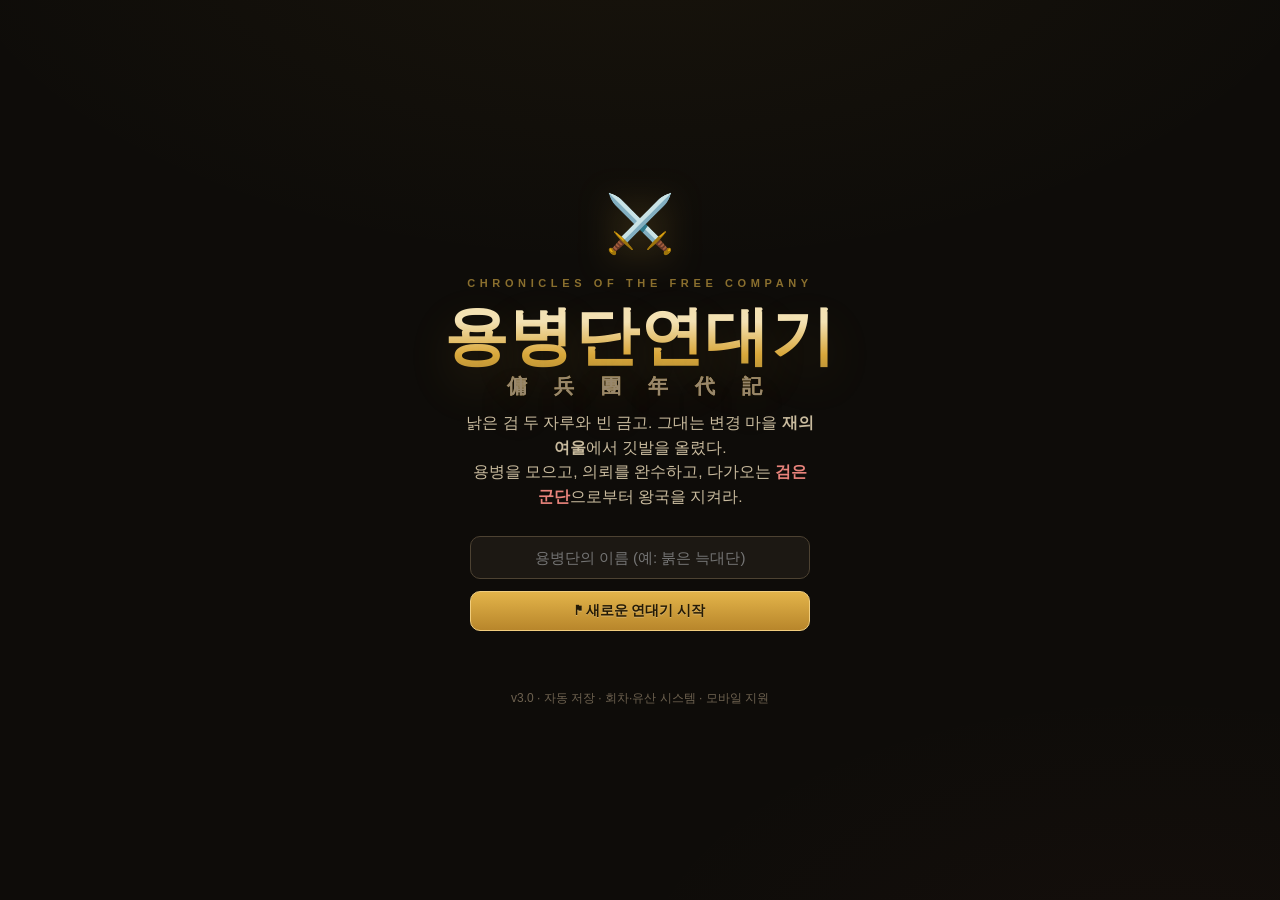
==== commit f7abf8e3: "용병단연대기 v3.0 — 지역 이동(월드맵) + 용병 개인 스토리 지역 시스템 (Wartales 방향): - 4개 지역: 재의 여울(★1-2) → 왕의 가도(★2-3, 상점 10%" ====
--- a/game/index.html
+++ b/game/index.html
@@ -300,7 +300,7 @@
       <button id="btnContinue" class="btn block" style="display:none">📜 이어서 하기</button>
     </div>
     <p class="title-meta" id="title-meta"></p>
-    <p class="title-foot">v2.3 · 자동 저장 · 회차·유산 시스템 · 모바일 지원</p>
+    <p class="title-foot">v3.0 · 자동 저장 · 회차·유산 시스템 · 모바일 지원</p>
   </section>
 
   <!-- ======== 본진(허브) ======== -->
@@ -491,6 +491,7 @@
 };
 const CLASS_KEYS = Object.keys(CLASSES);
 
+const BACKSTORIES = ['몰락한 기사 가문의 서자','전쟁으로 모든 것을 잃은 고아','왕국군 탈영병','북부 출신 떠돌이 사냥꾼','빚에 쫓겨 검을 든 농부','복수를 맹세한 상인의 아들','이름을 버린 전직 귀족 호위','수도원에서 도망친 견습 수사','몰락한 검투장의 챔피언','저주받은 마을의 마지막 생존자'];
 const NAMES = ['카일','로엔','미르','세라핀','한스','일리아','바크','테오','류센','아린','거트','올가','핀','브란','엘딘','로자','무영','단테','하르켄','이졸데','가렌','유나','발터','키라','오스틴','레나','드레이크','시엔','볼프','마리'];
 
 const TRAITS = [
@@ -548,6 +549,15 @@
   cultist:    { name:'암흑 사제',    icon:'🧙', hp:40,  atk:12, def:1, spd:6,  gold:60,  exp:50, ranged:true, caster:true },
   dreadLord:  { name:'군단주 카르가스', icon:'👿', hp:230, atk:18, def:6, spd:7, gold:450, exp:340, boss:true },
 };
+
+const REGIONS = [
+  { id:'ashford',   icon:'🏘️', name:'재의 여울', minRep:0,  tiers:[1,2], desc:'안전한 변경 마을. 쉬운 의뢰뿐이지만 부담도 적다.' },
+  { id:'kingsroad', icon:'🛤️', name:'왕의 가도', minRep:10, tiers:[2,3], desc:'물자가 오가는 길목 — 물약·식량 10% 할인.', shopMul:0.9 },
+  { id:'border',    icon:'🏰', name:'국경 지대', minRep:25, tiers:[3,4], desc:'전선의 최전방 — 의뢰 명성 +2.', repBonus:2 },
+  { id:'ruins',     icon:'🌫️', name:'북부 폐허', minRep:50, tiers:[4,4], desc:'검은 군단의 그림자 — 의뢰 보수 +10%.', goldMul:1.1 },
+];
+function curRegion(){ return REGIONS.find(r=>r.id===(S&&S.region||'ashford')) || REGIONS[0]; }
+function shopPrice(p){ return Math.round(p*(curRegion().shopMul||1)); }
 
 const CONTRACT_MODS = [
   { id:'urgent', icon:'⚡', name:'긴급',     desc:'보수 +40% · 적 공격 +2',        goldMul:1.4, eAtk:2 },
@@ -733,7 +743,7 @@
     roster:[], candidates:[], contracts:[], chron:[], relics:[], challenges:challenges||[],
     stats:{ battles:0, wins:0, kills:0, goldEarned:0, fallen:0 },
     storySeen:[], finalUnlocked:false, won:false, freePlay:false,
-    lastAidDay:-99, nextRewardBonus:false, raidWave:0,
+    lastAidDay:-99, nextRewardBonus:false, raidWave:0, region:'ashford',
   };
 }
 function hasChal(id){ return S && S.challenges.includes(id); }
@@ -755,6 +765,7 @@
 /* ---------- 용병 ---------- */
 function makeMerc(cls, lvl=1){
   const m = { id:mercSeq++, name:pick(NAMES), cls, lvl, exp:0, row:CLASSES[cls].row,
+    bg:pick(BACKSTORIES), sorties:0, storyDone:false, bonusHp:0,
     trait:rnd(4)===0?null:pick(TRAITS), weapon:null, armor:null, injury:0, hp:0 };
   if(S){ let guard=0; while(S.roster.concat(S.candidates).some(x=>x!==m&&x.name===m.name)&&guard++<40) m.name=pick(NAMES); }
   m.hp = mercStats(m).hp;
@@ -762,7 +773,7 @@
 }
 function mercStats(m){
   const c = CLASSES[m.cls], g = c.growth, L = m.lvl-1, t = m.trait||{}, R = relicMods();
-  let hp  = Math.round((c.hp + g.hp*L) * (t.hpMul||1));
+  let hp  = Math.round((c.hp + g.hp*L) * (t.hpMul||1)) + (m.bonusHp||0);
   let atk = Math.round((c.atk + g.atk*L) * (t.atkMul||1) * (1+R.atkMul)) + (m.weapon?m.weapon.atk:0);
   let def = Math.round(c.def + g.def*L) + (t.def||0) + (m.armor?m.armor.def:0) + R.def;
   let spd = Math.round(c.spd + g.spd*L) + (t.spd||0) + R.spd;
@@ -791,7 +802,9 @@
 /* ---------- 의뢰 ---------- */
 let contractSeq = 1;
 function genContracts(){
-  const avail = CONTRACT_TIERS.filter(t=>S.rep>=t.minRep);
+  const reg = curRegion();
+  let avail = CONTRACT_TIERS.filter(t=>S.rep>=t.minRep && t.tier>=reg.tiers[0] && t.tier<=reg.tiers[1]);
+  if(!avail.length) avail = [CONTRACT_TIERS.find(t=>t.tier===reg.tiers[0])];
   const list = [];
   const topTier = avail[avail.length-1];
   const count = 3 + rnd(2);
@@ -804,7 +817,8 @@
     const exp = enemies.reduce((a,k)=>a+ENEMIES[k].exp,0);
     let reward = Math.round((30 + sum*2 * (0.9+Math.random()*0.3))/5)*5;
     if(hasChal('austere')) reward = Math.round(reward*0.7);
-    let repGain = t.tier*3 + rnd(3), expGain = exp, mod = null;
+    if(reg.goldMul) reward = Math.round(reward*reg.goldMul/5)*5;
+    let repGain = t.tier*3 + rnd(3) + (reg.repBonus||0), expGain = exp, mod = null;
     if(Math.random()<0.25){
       mod = pick(CONTRACT_MODS);
       if(mod.goldMul) reward = Math.round(reward*mod.goldMul/5)*5;
@@ -877,6 +891,12 @@
     }
     if(s.v!==2) return null;
     if(s.raidWave==null) s.raidWave=0;
+    if(!s.region) s.region='ashford';
+    s.roster.concat(s.candidates||[]).forEach(m=>{
+      if(!m.bg) m.bg=pick(BACKSTORIES);
+      if(m.sorties==null) m.sorties=0;
+      if(m.bonusHp==null) m.bonusHp=0;
+    });
     mercSeq = Math.max(1,...s.roster.concat(s.candidates||[]).map(m=>m.id+1), 1);
     contractSeq = Math.max(1,...(s.contracts||[]).filter(c=>c.id!=='FINAL').map(c=>c.id+1), 1);
     return s;
@@ -975,8 +995,9 @@
         <div class="merc-face">${c.icon}</div>
         <div>
           <h3>${m.name} <span class="lvl-badge">Lv.${m.lvl}</span> <span class="row-badge ${m.row}">${m.row==='front'?'전열':'후열'}</span></h3>
-          <div class="merc-cls">${c.name} · 급여 ${mercWage(m)}🪙/일</div>
+          <div class="merc-cls">${c.name} · 급여 ${mercWage(m)}🪙/일 · 참전 ${m.sorties||0}회</div>
           ${m.trait?`<div class="trait">✦ ${m.trait.name} — ${m.trait.desc}</div>`:'<div class="trait muted">✦ 특성 없음</div>'}
+          <div class="muted" style="font-size:11px;font-style:italic">${m.bg||''}${m.storyDone?' · 이야기를 들었다 🔥':''}</div>
         </div>
       </div>
       ${hpBar(m.hp, st.hp)}
@@ -1003,6 +1024,13 @@
   const dcap = hasChal('few') ? 3 : 4;
   return `
   <div class="section-title"><h2>의뢰판</h2><span class="muted">출전 가능 ${able}명 (최대 ${dcap}명) · 의뢰 수행 시 하루가 지난다</span></div>
+  <div style="display:flex;gap:6px;flex-wrap:wrap;margin:0 0 8px">
+    ${REGIONS.map(r=>{
+      const locked = S.rep < r.minRep, cur = r.id === (S.region||'ashford');
+      return `<button class="btn sm ${cur?'gold':''}" ${(locked||cur)?'disabled':''} onclick="G.travel('${r.id}')" title="${r.desc}">${r.icon} ${r.name}${locked?` 🔒명성${r.minRep}`:''}</button>`;
+    }).join('')}
+  </div>
+  <p class="muted" style="font-size:12.5px;margin:0 0 10px">📍 <b>${curRegion().name}</b> — ${curRegion().desc} (이동에는 하루가 걸린다)</p>
   <p style="font-size:13px;font-weight:700;color:var(--gold-soft);margin:0 0 12px">${
     S.won ? '👑 검은 군단을 무찔렀다 — 자유 용병 생활 중'
     : S.finalUnlocked ? '⚑ 최종 의뢰 「검은 군단 본진 섬멸」에 도전할 수 있다!'
@@ -1071,12 +1099,12 @@
     <div class="card panel">
       <h3>🧪 치유 물약</h3>
       <div class="muted" style="font-size:12.5px;margin:4px 0 8px">전투 중 체력 ${25+R.potion} 회복 · 보유 ${S.potions}개</div>
-      <button class="btn sm gold" ${S.gold>=30?'':'disabled'} onclick="G.buyPotion()">🪙 30 구입</button>
+      <button class="btn sm gold" ${S.gold>=shopPrice(30)?'':'disabled'} onclick="G.buyPotion()">🪙 ${shopPrice(30)} 구입</button>
     </div>
     <div class="card panel">
       <h3>🍞 식량 꾸러미</h3>
       <div class="muted" style="font-size:12.5px;margin:4px 0 8px">식량 10 · 보유 ${S.food} · 매일 인원수만큼 소모</div>
-      <button class="btn sm gold" ${S.gold>=25?'':'disabled'} onclick="G.buyFood()">🪙 25 구입</button>
+      <button class="btn sm gold" ${S.gold>=shopPrice(25)?'':'disabled'} onclick="G.buyFood()">🪙 ${shopPrice(25)} 구입</button>
     </div>
   </div>`;
 }
@@ -1187,12 +1215,34 @@
     closeModal(); renderHub(); toast(`${m.name} 해고`);
   },
   buyPotion(){
-    if(S.gold<30) return toast('골드가 부족하다', true);
-    S.gold-=30; S.potions++; SFX.coin(); renderHub(); toast('치유 물약 구입 (+1🧪)');
+    const c = shopPrice(30);
+    if(S.gold<c) return toast('골드가 부족하다', true);
+    S.gold-=c; S.potions++; SFX.coin(); renderHub(); toast('치유 물약 구입 (+1🧪)');
   },
   buyFood(){
-    if(S.gold<25) return toast('골드가 부족하다', true);
-    S.gold-=25; S.food+=10; SFX.coin(); renderHub(); toast('식량 구입 (+10🍞)');
+    const c = shopPrice(25);
+    if(S.gold<c) return toast('골드가 부족하다', true);
+    S.gold-=c; S.food+=10; SFX.coin(); renderHub(); toast('식량 구입 (+10🍞)');
+  },
+  travel(id){
+    const r = REGIONS.find(x=>x.id===id); if(!r || S.rep<r.minRep || S.region===id) return;
+    openModal(`
+      <h3>${r.icon} ${r.name}(으)로 이동</h3>
+      <p class="modal-sub">${r.desc}</p>
+      <p style="font-size:13px">이동에는 <b>하루</b>가 걸린다 (급여·식량 소모). 도착하면 그 지역의 의뢰판이 열린다.</p>
+      <div class="modal-actions">
+        <button class="btn" onclick="G.closeModal()">취소</button>
+        <button class="btn gold" onclick="G.travelDo('${id}')">출발한다</button>
+      </div>`);
+  },
+  travelDo(id){
+    const r = REGIONS.find(x=>x.id===id); if(!r) return;
+    closeModal();
+    S.region = id;
+    chron(`부대가 ${r.name}(으)로 이동했다.`);
+    advanceDay();
+    switchTab('contracts');
+    toast(`${r.icon} ${r.name} 도착`);
   },
   buyEquip(kind, itemId){
     const it = (kind==='w'?WEAPONS:ARMORS).find(x=>x.id===itemId); if(!it) return;
@@ -1731,6 +1781,7 @@
   const injuredNames = [], deadNames = [];
   partyUnits.forEach(u=>{
     const m = u.ref;
+    m.sorties = (m.sorties||0)+1;
     m.hp = u.alive ? u.hp : 0;
     if(!u.alive){
       S.stats.fallen++;
@@ -1884,10 +1935,39 @@
     chron('재의 여울 촌장이 지원금 120골드를 보내왔다. "다시 일어서게, 대장."');
     toast('촌장의 지원금 +120🪙');
   }
-  if(Math.random()<0.32) showEvent(pick(EVENTS));
+  // 용병 개인 이야기 (참전 5회 이상, 1인 1회)
+  const storyCand = S.roster.filter(m=>(m.sorties||0)>=5 && !m.storyDone);
+  if(storyCand.length && Math.random()<0.3){
+    showPersonalStory(pick(storyCand));
+  } else if(Math.random()<0.32) showEvent(pick(EVENTS));
   checkAchs();
   save();
 }
+function showPersonalStory(m){
+  m.storyDone = true;
+  window.__storyMerc = m;
+  openModal(`
+    <h3>🔥 ${m.name}의 이야기</h3>
+    <p style="font-family:var(--serif);line-height:1.85;color:var(--ink-dim)">모닥불이 낮게 타는 밤. <b>${m.bg}</b>인 ${m.name}이(가) 조용히 입을 연다.<br><br>"…그래서 여기까지 온 겁니다, 대장. 이 깃발 아래가 제 마지막 자리였으면 합니다."</p>
+    <div class="pick-list">
+      <button class="pick-item" onclick="G.storyChoice(0)"><span class="pi-face">🤝</span><span><b>어깨를 두드린다</b><br><span class="pi-meta">"잘 왔다." — 경험치 +40</span></span></button>
+      <button class="pick-item" onclick="G.storyChoice(1)"><span class="pi-face">⚔️</span><span><b>"과거는 검으로 증명해라"</b><br><span class="pi-meta">각오가 굳는다 — ${m.trait?'최대 체력 +6':'새로운 특성을 얻는다'}</span></span></button>
+    </div>`, true);
+}
+G.storyChoice = function(i){
+  const m = window.__storyMerc; if(!m) return;
+  closeModal();
+  if(i===0){
+    gainExp(m, 40);
+    chron(`${m.name}의 과거를 들었다. ${m.bg} — 이제는 우리 단원이다. (EXP +40)`);
+    toast(`${m.name} — 신뢰가 깊어졌다 (+40 EXP)`);
+  } else {
+    if(!m.trait){ m.trait = pick(TRAITS); chron(`${m.name}이(가) 각오를 다졌다 — 특성 「${m.trait.name}」 각성!`); toast(`${m.name} — 특성 「${m.trait.name}」 각성!`); }
+    else { m.bonusHp = (m.bonusHp||0)+6; m.hp += 6; chron(`${m.name}의 각오가 몸을 단련시켰다. (최대 체력 +6)`); toast(`${m.name} — 최대 체력 +6`); }
+  }
+  SFX.levelup();
+  renderHub();
+};
 function showEvent(ev){
   if(ev.auto){
     const msg = ev.choices[0].fx(S);
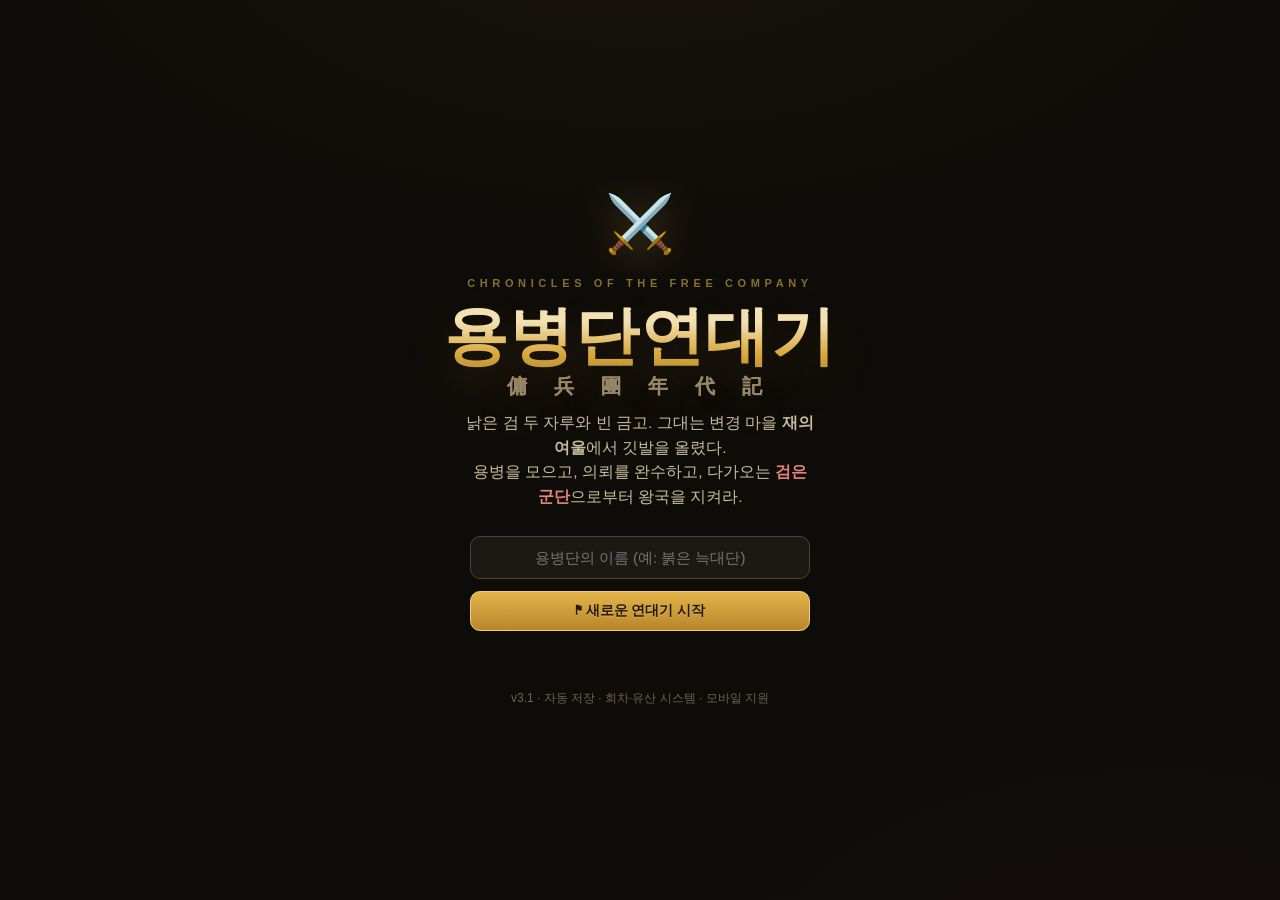
==== commit 11b083f3: "용병단연대기 v3.1 — 콘텐츠 대확장 신규 병과 2종 (총 7종): 창기병(창 돌격/방진 붕괴=방어 디버프), 광전사(피의 일격=체력 소모 220%/전투 함성=공격 버프). 신규" ====
--- a/game/index.html
+++ b/game/index.html
@@ -300,7 +300,7 @@
       <button id="btnContinue" class="btn block" style="display:none">📜 이어서 하기</button>
     </div>
     <p class="title-meta" id="title-meta"></p>
-    <p class="title-foot">v3.0 · 자동 저장 · 회차·유산 시스템 · 모바일 지원</p>
+    <p class="title-foot">v3.1 · 자동 저장 · 회차·유산 시스템 · 모바일 지원</p>
   </section>
 
   <!-- ======== 본진(허브) ======== -->
@@ -488,6 +488,18 @@
       { name:'급소 찌르기', desc:'방어 무시 140% 피해 · 치명타율 +25%', cd:3, type:'pierce', mult:1.4, critBonus:25 },
       { name:'독칼', desc:'110% 피해 + 2턴간 중독', cd:3, type:'poison', mult:1.1 },
     ]},
+  lancer:{ name:'창기병', icon:'🔱', hp:30, atk:9, def:3, spd:5, wage:10, row:'front',
+    growth:{hp:5, atk:1.7, def:0.5, spd:0.25},
+    skills:[
+      { name:'창 돌격', desc:'적 하나에게 170% 피해', cd:3, type:'strike', mult:1.7 },
+      { name:'방진 붕괴', desc:'120% 피해 + 2턴간 적 방어 -3', cd:3, type:'sunder', mult:1.2, power:3 },
+    ]},
+  berserker:{ name:'광전사', icon:'🪓', hp:38, atk:10, def:1, spd:6, wage:11, row:'front',
+    growth:{hp:6.5, atk:1.9, def:0.2, spd:0.2},
+    skills:[
+      { name:'피의 일격', desc:'자신 체력 12%를 바쳐 220% 피해', cd:3, type:'reckless', mult:2.2 },
+      { name:'전투 함성', desc:'2턴간 자신의 공격력 +30%', cd:4, type:'rage', power:30 },
+    ]},
 };
 const CLASS_KEYS = Object.keys(CLASSES);
 
@@ -509,11 +521,13 @@
   { id:'w1', name:'철검',   icon:'🔪', atk:2, price:110 },
   { id:'w2', name:'강철검', icon:'⚔️', atk:4, price:290 },
   { id:'w3', name:'명장의 검', icon:'🗡️', atk:7, price:680 },
+  { id:'w4', name:'룬이 새겨진 검', icon:'⚡', atk:10, price:1400 },
 ];
 const ARMORS = [
   { id:'a1', name:'가죽 갑옷', icon:'🎽', def:2, price:100 },
   { id:'a2', name:'사슬 갑옷', icon:'⛓️', def:4, price:280 },
   { id:'a3', name:'판금 갑옷', icon:'🛡️', def:6, price:620 },
+  { id:'a4', name:'용린 갑옷', icon:'🐉', def:8, price:1300 },
 ];
 
 const RELICS = [
@@ -547,6 +561,8 @@
   darkKnight: { name:'검은 기사',    icon:'🦹', hp:70,  atk:16, def:6, spd:5,  gold:95,  exp:70 },
   ogre:       { name:'오우거',      icon:'🧌', hp:110, atk:16, def:2, spd:3,  gold:120, exp:90, heavy:true },
   cultist:    { name:'암흑 사제',    icon:'🧙', hp:40,  atk:12, def:1, spd:6,  gold:60,  exp:50, ranged:true, caster:true },
+  boneLord:   { name:'백골 군주',    icon:'⚰️', hp:120, atk:17, def:5, spd:6,  gold:180, exp:130, heavy:true },
+  voidEye:    { name:'심연의 눈',    icon:'👁️', hp:80,  atk:16, def:2, spd:8,  gold:160, exp:120, ranged:true, caster:true },
   dreadLord:  { name:'군단주 카르가스', icon:'👿', hp:230, atk:18, def:6, spd:7, gold:450, exp:340, boss:true },
 };
 
@@ -554,7 +570,7 @@
   { id:'ashford',   icon:'🏘️', name:'재의 여울', minRep:0,  tiers:[1,2], desc:'안전한 변경 마을. 쉬운 의뢰뿐이지만 부담도 적다.' },
   { id:'kingsroad', icon:'🛤️', name:'왕의 가도', minRep:10, tiers:[2,3], desc:'물자가 오가는 길목 — 물약·식량 10% 할인.', shopMul:0.9 },
   { id:'border',    icon:'🏰', name:'국경 지대', minRep:25, tiers:[3,4], desc:'전선의 최전방 — 의뢰 명성 +2.', repBonus:2 },
-  { id:'ruins',     icon:'🌫️', name:'북부 폐허', minRep:50, tiers:[4,4], desc:'검은 군단의 그림자 — 의뢰 보수 +10%.', goldMul:1.1 },
+  { id:'ruins',     icon:'🌫️', name:'북부 폐허', minRep:50, tiers:[4,5], desc:'검은 군단의 그림자 — 의뢰 보수 +10%. ★5 의뢰는 명성 65부터.', goldMul:1.1 },
 ];
 function curRegion(){ return REGIONS.find(r=>r.id===(S&&S.region||'ashford')) || REGIONS[0]; }
 function shopPrice(p){ return Math.round(p*(curRegion().shopMul||1)); }
@@ -589,6 +605,10 @@
     { name:'검은 기사 순찰대',   place:'안개 습지', enemies:['darkKnight','wraith'] },
     { name:'다리 밑의 오우거',   place:'무너진 다리', enemies:['ogre','orc'] },
     { name:'암흑 교단의 의식',   place:'검은 제단', enemies:['cultist','cultist','wraith'] },
+  ]},
+  { tier:5, minRep:65, templates:[
+    { name:'망자의 행렬 분쇄',   place:'침묵의 골짜기', enemies:['boneLord','skeleton','skelArcher'] },
+    { name:'심연 의식 저지',     place:'별 없는 제단', enemies:['voidEye','cultist','wraith'] },
   ]},
 ];
 const FINAL_CONTRACT = {
@@ -665,6 +685,21 @@
       { label:'수락한다 (+40🪙, -2🍞)', can:s=>s.food>=2, fx:s=>{ s.gold+=40; s.food-=2; SFX.coin(); return '무사히 호위를 마쳤다. 상인이 금화 주머니를 건넨다.'; } },
       { label:'거절한다', fx:()=>'마차는 불안한 듯 서둘러 떠났다.' },
     ]},
+  { id:'convoy', title:'무방비 보급대', text:'호위 없는 상단 보급대가 지나간다. 습격하면 큰돈이지만, 소문은 빠르게 퍼질 것이다.',
+    choices:[
+      { label:'습격한다 (+80🪙, 명성 -4)', fx:s=>{ s.gold+=80; addRep(-4); SFX.coin(); return '금화 주머니는 무겁고, 양심은 더 무겁다. 소문이 퍼지기 시작했다.'; } },
+      { label:'그냥 보낸다', fx:()=>'용병에게도 지켜야 할 선이 있다. 상단은 무사히 지나갔다.' },
+    ]},
+  { id:'sick', title:'병든 단원', text:'단원 하나가 열병에 걸렸다. 약초상이 마침 근처에 있다고 한다.',
+    choices:[
+      { label:'약초를 산다 (-40🪙)', can:s=>s.gold>=40, fx:s=>{ s.gold-=40; return '약초 달인 물을 먹이자 열이 내렸다. 다행이다.'; } },
+      { label:'버티게 한다 (무작위 단원 부상 1일)', can:s=>s.roster.length>0, fx:s=>{ const m=pick(s.roster); m.injury=Math.max(m.injury,1); return `${m.name}이(가) 하루를 앓아누웠다.`; } },
+    ]},
+  { id:'statue', title:'고대의 석상', text:'이끼 낀 전사의 석상이 손을 내밀고 있다. 손바닥에 금화를 올리면 축복이 내린다는 전설이 있다.',
+    choices:[
+      { label:'금화를 바친다 (-50🪙, 유물 발견 기회)', can:s=>s.gold>=50, fx:s=>{ s.gold-=50; whenModalFree(offerRelic); return '석상의 눈이 잠시 빛났다…'; } },
+      { label:'지나친다', fx:()=>'전설은 전설일 뿐이다.' },
+    ]},
   { id:'rain', title:'폭우', text:'밤새 폭우가 쏟아졌다. 천막이 새고 식량 일부가 젖어버렸다.', auto:true,
     choices:[ { label:'…', fx:s=>{ const f=Math.min(s.food,2); s.food-=f; return `식량 ${f}이(가) 못 쓰게 됐다. 젖은 장작으로는 불도 잘 붙지 않는다.`; } } ]},
 ];
@@ -689,6 +724,8 @@
   { id:'iron_end',  icon:'🔥', name:'강철의 연대기',  desc:'도전 규칙을 켠 채 엔딩을 본다' },
   { id:'codex12',   icon:'📖', name:'괴물 박물학자',  desc:'도감에 12종 이상 기록한다' },
   { id:'wave5',     icon:'🌊', name:'끝없는 전쟁',    desc:'잔당 토벌 5단계를 달성한다' },
+  { id:'classes5',  icon:'🎖️', name:'만능 지휘관',    desc:'서로 다른 병과 5종을 동시에 보유한다' },
+  { id:'legend',    icon:'⚡', name:'전설의 무구',    desc:'전설 등급(4티어) 장비를 장착한다' },
 ];
 
 const HQ_UPGRADES = [
@@ -729,6 +766,8 @@
   if(M.kills>=50) unlockAch('kill50');
   if(Object.keys(M.codex).length>=12) unlockAch('codex12');
   if((M.bestWave||0)>=5) unlockAch('wave5');
+  if(new Set(S.roster.map(m=>m.cls)).size>=5) unlockAch('classes5');
+  if(S.roster.some(m=>(m.weapon&&m.weapon.id==='w4')||(m.armor&&m.armor.id==='a4'))) unlockAch('legend');
 }
 
 /* ---------- 상태 ---------- */
@@ -743,7 +782,7 @@
     roster:[], candidates:[], contracts:[], chron:[], relics:[], challenges:challenges||[],
     stats:{ battles:0, wins:0, kills:0, goldEarned:0, fallen:0 },
     storySeen:[], finalUnlocked:false, won:false, freePlay:false,
-    lastAidDay:-99, nextRewardBonus:false, raidWave:0, region:'ashford',
+    lastAidDay:-99, nextRewardBonus:false, raidWave:0,
   };
 }
 function hasChal(id){ return S && S.challenges.includes(id); }
@@ -765,7 +804,6 @@
 /* ---------- 용병 ---------- */
 function makeMerc(cls, lvl=1){
   const m = { id:mercSeq++, name:pick(NAMES), cls, lvl, exp:0, row:CLASSES[cls].row,
-    bg:pick(BACKSTORIES), sorties:0, storyDone:false, bonusHp:0,
     trait:rnd(4)===0?null:pick(TRAITS), weapon:null, armor:null, injury:0, hp:0 };
   if(S){ let guard=0; while(S.roster.concat(S.candidates).some(x=>x!==m&&x.name===m.name)&&guard++<40) m.name=pick(NAMES); }
   m.hp = mercStats(m).hp;
@@ -773,7 +811,7 @@
 }
 function mercStats(m){
   const c = CLASSES[m.cls], g = c.growth, L = m.lvl-1, t = m.trait||{}, R = relicMods();
-  let hp  = Math.round((c.hp + g.hp*L) * (t.hpMul||1)) + (m.bonusHp||0);
+  let hp  = Math.round((c.hp + g.hp*L) * (t.hpMul||1));
   let atk = Math.round((c.atk + g.atk*L) * (t.atkMul||1) * (1+R.atkMul)) + (m.weapon?m.weapon.atk:0);
   let def = Math.round(c.def + g.def*L) + (t.def||0) + (m.armor?m.armor.def:0) + R.def;
   let spd = Math.round(c.spd + g.spd*L) + (t.spd||0) + R.spd;
@@ -817,8 +855,7 @@
     const exp = enemies.reduce((a,k)=>a+ENEMIES[k].exp,0);
     let reward = Math.round((30 + sum*2 * (0.9+Math.random()*0.3))/5)*5;
     if(hasChal('austere')) reward = Math.round(reward*0.7);
-    if(reg.goldMul) reward = Math.round(reward*reg.goldMul/5)*5;
-    let repGain = t.tier*3 + rnd(3) + (reg.repBonus||0), expGain = exp, mod = null;
+    let repGain = t.tier*3 + rnd(3), expGain = exp, mod = null;
     if(Math.random()<0.25){
       mod = pick(CONTRACT_MODS);
       if(mod.goldMul) reward = Math.round(reward*mod.goldMul/5)*5;
@@ -891,12 +928,6 @@
     }
     if(s.v!==2) return null;
     if(s.raidWave==null) s.raidWave=0;
-    if(!s.region) s.region='ashford';
-    s.roster.concat(s.candidates||[]).forEach(m=>{
-      if(!m.bg) m.bg=pick(BACKSTORIES);
-      if(m.sorties==null) m.sorties=0;
-      if(m.bonusHp==null) m.bonusHp=0;
-    });
     mercSeq = Math.max(1,...s.roster.concat(s.candidates||[]).map(m=>m.id+1), 1);
     contractSeq = Math.max(1,...(s.contracts||[]).filter(c=>c.id!=='FINAL').map(c=>c.id+1), 1);
     return s;
@@ -995,7 +1026,7 @@
         <div class="merc-face">${c.icon}</div>
         <div>
           <h3>${m.name} <span class="lvl-badge">Lv.${m.lvl}</span> <span class="row-badge ${m.row}">${m.row==='front'?'전열':'후열'}</span></h3>
-          <div class="merc-cls">${c.name} · 급여 ${mercWage(m)}🪙/일 · 참전 ${m.sorties||0}회</div>
+          <div class="merc-cls">${c.name} · 급여 ${mercWage(m)}🪙/일</div>
           ${m.trait?`<div class="trait">✦ ${m.trait.name} — ${m.trait.desc}</div>`:'<div class="trait muted">✦ 특성 없음</div>'}
           <div class="muted" style="font-size:11px;font-style:italic">${m.bg||''}${m.storyDone?' · 이야기를 들었다 🔥':''}</div>
         </div>
@@ -1024,13 +1055,6 @@
   const dcap = hasChal('few') ? 3 : 4;
   return `
   <div class="section-title"><h2>의뢰판</h2><span class="muted">출전 가능 ${able}명 (최대 ${dcap}명) · 의뢰 수행 시 하루가 지난다</span></div>
-  <div style="display:flex;gap:6px;flex-wrap:wrap;margin:0 0 8px">
-    ${REGIONS.map(r=>{
-      const locked = S.rep < r.minRep, cur = r.id === (S.region||'ashford');
-      return `<button class="btn sm ${cur?'gold':''}" ${(locked||cur)?'disabled':''} onclick="G.travel('${r.id}')" title="${r.desc}">${r.icon} ${r.name}${locked?` 🔒명성${r.minRep}`:''}</button>`;
-    }).join('')}
-  </div>
-  <p class="muted" style="font-size:12.5px;margin:0 0 10px">📍 <b>${curRegion().name}</b> — ${curRegion().desc} (이동에는 하루가 걸린다)</p>
   <p style="font-size:13px;font-weight:700;color:var(--gold-soft);margin:0 0 12px">${
     S.won ? '👑 검은 군단을 무찔렀다 — 자유 용병 생활 중'
     : S.finalUnlocked ? '⚑ 최종 의뢰 「검은 군단 본진 섬멸」에 도전할 수 있다!'
@@ -1099,12 +1123,12 @@
     <div class="card panel">
       <h3>🧪 치유 물약</h3>
       <div class="muted" style="font-size:12.5px;margin:4px 0 8px">전투 중 체력 ${25+R.potion} 회복 · 보유 ${S.potions}개</div>
-      <button class="btn sm gold" ${S.gold>=shopPrice(30)?'':'disabled'} onclick="G.buyPotion()">🪙 ${shopPrice(30)} 구입</button>
+      <button class="btn sm gold" ${S.gold>=30?'':'disabled'} onclick="G.buyPotion()">🪙 30 구입</button>
     </div>
     <div class="card panel">
       <h3>🍞 식량 꾸러미</h3>
       <div class="muted" style="font-size:12.5px;margin:4px 0 8px">식량 10 · 보유 ${S.food} · 매일 인원수만큼 소모</div>
-      <button class="btn sm gold" ${S.gold>=shopPrice(25)?'':'disabled'} onclick="G.buyFood()">🪙 ${shopPrice(25)} 구입</button>
+      <button class="btn sm gold" ${S.gold>=25?'':'disabled'} onclick="G.buyFood()">🪙 25 구입</button>
     </div>
   </div>`;
 }
@@ -1357,7 +1381,7 @@
   u.statuses.forEach(s=>s.turns--);
   u.statuses = u.statuses.filter(s=>s.turns>0);
 }
-const STATUS_ICONS = { bleed:'🩸', poison:'☠️', stun:'💫', taunt:'🛡' };
+const STATUS_ICONS = { bleed:'🩸', poison:'☠️', stun:'💫', taunt:'🛡', sunder:'🔻', rage:'🔥' };
 function statusChips(u){
   return u.statuses.map(s=>`${STATUS_ICONS[s.type]||''}${s.turns}`).join(' ');
 }
@@ -1525,6 +1549,7 @@
     if(sk.type==='aoe'){ return execAoe(u, idx); }
     if(sk.type==='taunt'){ return execTaunt(u, idx); }
     if(sk.type==='groupheal'){ return execGroupHeal(u, idx); }
+    if(sk.type==='rage'){ return execRage(u, idx); }
     B.pending={kind:'skill',idx}; return renderBattle();
   }
 };
@@ -1548,6 +1573,14 @@
         else { addStatus(target,'stun',1,0); blog(`${target.name}이(가) <span class="bad">기절</span>했다!`); }
       }
     }
+    else if(sk.type==='sunder'){ doAttack(u, target, sk.mult, {skill:sk.name}); if(target.alive){ addStatus(target,'sunder',2,sk.power||3); blog(`${target.name}의 <span class="bad">방어가 무너졌다!</span> (-${sk.power||3})`); } }
+    else if(sk.type==='reckless'){
+      const cost = Math.max(1, Math.round(u.maxhp*0.12));
+      u.hp = Math.max(1, u.hp - cost);
+      floatText(u, '-'+cost, 'dot');
+      blog(`<span class="em">${u.name}</span>이(가) 피를 바친다! (체력 -${cost})`);
+      doAttack(u, target, sk.mult, {skill:sk.name});
+    }
   }
   else if(p.kind==='heal'){
     const sk = CLASSES[u.cls].skills[p.idx]; u.cds[p.idx] = sk.cd;
@@ -1583,6 +1616,15 @@
   addStatus(u,'taunt',2,sk.power||3);
   blog(`<span class="em">${u.name}</span>의 ${sk.name}! 적들의 시선을 끌어모은다. (방어 +${sk.power||3})`);
   SFX.click();
+  renderBattle();
+  endTurn(dly(600));
+}
+function execRage(u, idx){
+  const sk = CLASSES[u.cls].skills[idx];
+  u.cds[idx] = sk.cd; B.pending=null;
+  addStatus(u,'rage',2,sk.power||30);
+  blog(`<span class="em">${u.name}</span>의 ${sk.name}! 눈에 핏발이 선다. (공격 +${sk.power||30}%)`);
+  SFX.crit();
   renderBattle();
   endTurn(dly(600));
 }
@@ -1605,8 +1647,8 @@
   if(!tgt.alive) return;
   const critChance = (att.crit||5) + (opts.critBonus||0);
   const crit = Math.random()*100 < critChance;
-  const effDef = (opts.pierce?0:tgt.def) + (opts.pierce?0:statusPower(tgt,'taunt'));
-  let raw = att.atk * (0.85 + Math.random()*0.3) * mult * (crit?1.5:1);
+  const effDef = Math.max(0, (opts.pierce?0:tgt.def) - statusPower(tgt,'sunder')) + (opts.pierce?0:statusPower(tgt,'taunt'));
+  let raw = att.atk * (1 + statusPower(att,'rage')/100) * (0.85 + Math.random()*0.3) * mult * (crit?1.5:1);
   let dmg = Math.max(1, Math.round(raw - effDef*0.6));
   tgt.hp = Math.max(0, tgt.hp - dmg);
   crit ? SFX.crit() : SFX.hit();
@@ -1714,12 +1756,17 @@
   if(u.cls==='warrior' && u.cds[1]<=0 && enemies.length>=2 && !hasStatus(u,'taunt') && u.row==='front'){
     return execTaunt(u,1);
   }
+  // 광전사: 함성 버프
+  if(u.cls==='berserker' && u.cds[1]<=0 && !hasStatus(u,'rage')){
+    return execRage(u,1);
+  }
   const tgt = enemies.slice().sort((a,b)=>a.hp-b.hp)[0];
   // 준비된 공격 스킬 사용
   for(let i=0;i<2;i++){
     const sk = sks[i];
     if(u.cds[i]>0) continue;
-    if(sk.type==='heal'||sk.type==='groupheal'||sk.type==='taunt') continue;
+    if(sk.type==='heal'||sk.type==='groupheal'||sk.type==='taunt'||sk.type==='rage') continue;
+    if(sk.type==='reckless' && u.hp < u.maxhp*0.45) continue;
     if(sk.type==='aoe'){ if(enemies.length>1) return execAoe(u,i); continue; }
     u.cds[i]=sk.cd;
     if(sk.type==='double'){ doAttack(u,tgt,sk.mult,{skill:sk.name}); if(tgt.alive) setTimeout(()=>{ if(!B.over&&tgt.alive) doAttack(u,tgt,sk.mult,{quiet:true}); },dly(240)); }
@@ -1727,6 +1774,8 @@
     else if(sk.type==='bleed'){ doAttack(u,tgt,sk.mult,{skill:sk.name}); if(tgt.alive) addStatus(tgt,'bleed',2,Math.max(2,Math.round(u.atk*0.35))); }
     else if(sk.type==='poison'){ doAttack(u,tgt,sk.mult,{skill:sk.name}); if(tgt.alive) addStatus(tgt,'poison',2,Math.max(2,Math.round(u.atk*0.35))); }
     else if(sk.type==='stun'){ doAttack(u,tgt,sk.mult,{skill:sk.name}); if(tgt.alive&&!tgt.boss) addStatus(tgt,'stun',1,0); }
+    else if(sk.type==='sunder'){ doAttack(u,tgt,sk.mult,{skill:sk.name}); if(tgt.alive) addStatus(tgt,'sunder',2,sk.power||3); }
+    else if(sk.type==='reckless'){ const cost=Math.max(1,Math.round(u.maxhp*0.12)); u.hp=Math.max(1,u.hp-cost); blog(`${u.name}이(가) 피를 바친다! (체력 -${cost})`); doAttack(u,tgt,sk.mult,{skill:sk.name}); }
     else doAttack(u,tgt,sk.mult,{skill:sk.name});
     renderBattle();
     return endTurn(dly(560));
@@ -1935,11 +1984,7 @@
     chron('재의 여울 촌장이 지원금 120골드를 보내왔다. "다시 일어서게, 대장."');
     toast('촌장의 지원금 +120🪙');
   }
-  // 용병 개인 이야기 (참전 5회 이상, 1인 1회)
-  const storyCand = S.roster.filter(m=>(m.sorties||0)>=5 && !m.storyDone);
-  if(storyCand.length && Math.random()<0.3){
-    showPersonalStory(pick(storyCand));
-  } else if(Math.random()<0.32) showEvent(pick(EVENTS));
+  if(Math.random()<0.32) showEvent(pick(EVENTS));
   checkAchs();
   save();
 }
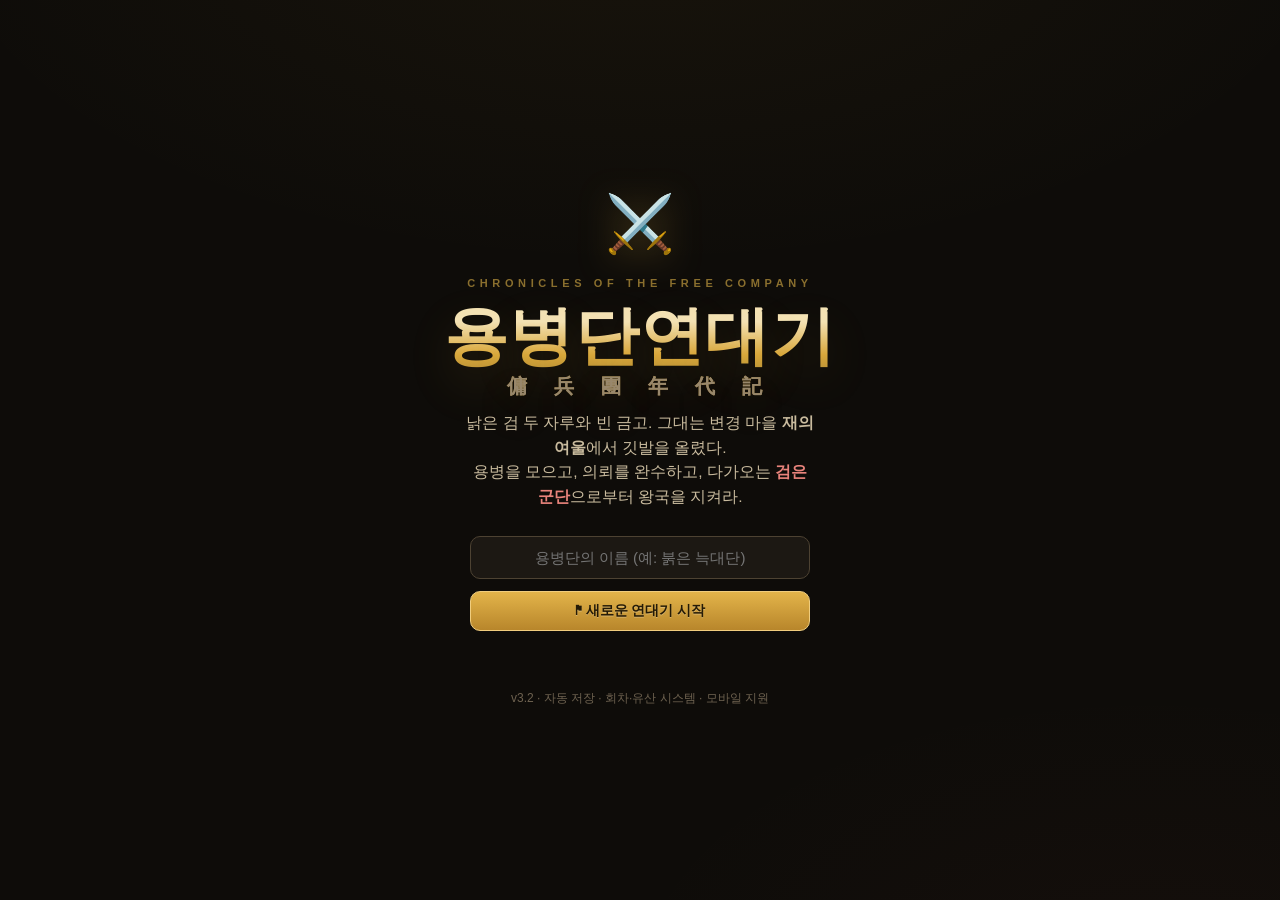
==== commit 7ff01a85: "용병단연대기 v3.2 — 계약 협상 + 전우 시스템 (+소실 코드 복원) 계약 협상 (Battle Brothers 방향): - 출정 시 계약 조건 3택: 표준(100%) / 선금(" ====
--- a/game/index.html
+++ b/game/index.html
@@ -300,7 +300,7 @@
       <button id="btnContinue" class="btn block" style="display:none">📜 이어서 하기</button>
     </div>
     <p class="title-meta" id="title-meta"></p>
-    <p class="title-foot">v3.1 · 자동 저장 · 회차·유산 시스템 · 모바일 지원</p>
+    <p class="title-foot">v3.2 · 자동 저장 · 회차·유산 시스템 · 모바일 지원</p>
   </section>
 
   <!-- ======== 본진(허브) ======== -->
@@ -726,6 +726,7 @@
   { id:'wave5',     icon:'🌊', name:'끝없는 전쟁',    desc:'잔당 토벌 5단계를 달성한다' },
   { id:'classes5',  icon:'🎖️', name:'만능 지휘관',    desc:'서로 다른 병과 5종을 동시에 보유한다' },
   { id:'legend',    icon:'⚡', name:'전설의 무구',    desc:'전설 등급(4티어) 장비를 장착한다' },
+  { id:'bond',      icon:'🤝', name:'전우의 맹세',    desc:'두 단원이 함께 10회 참전해 전우가 된다' },
 ];
 
 const HQ_UPGRADES = [
@@ -782,7 +783,7 @@
     roster:[], candidates:[], contracts:[], chron:[], relics:[], challenges:challenges||[],
     stats:{ battles:0, wins:0, kills:0, goldEarned:0, fallen:0 },
     storySeen:[], finalUnlocked:false, won:false, freePlay:false,
-    lastAidDay:-99, nextRewardBonus:false, raidWave:0,
+    lastAidDay:-99, nextRewardBonus:false, raidWave:0, region:'ashford',
   };
 }
 function hasChal(id){ return S && S.challenges.includes(id); }
@@ -804,6 +805,7 @@
 /* ---------- 용병 ---------- */
 function makeMerc(cls, lvl=1){
   const m = { id:mercSeq++, name:pick(NAMES), cls, lvl, exp:0, row:CLASSES[cls].row,
+    bg:pick(BACKSTORIES), sorties:0, storyDone:false, bonusHp:0, bonds:{}, bondWith:null,
     trait:rnd(4)===0?null:pick(TRAITS), weapon:null, armor:null, injury:0, hp:0 };
   if(S){ let guard=0; while(S.roster.concat(S.candidates).some(x=>x!==m&&x.name===m.name)&&guard++<40) m.name=pick(NAMES); }
   m.hp = mercStats(m).hp;
@@ -832,6 +834,12 @@
     ups.push(m.lvl);
   }
   return ups;
+}
+function clearBond(m){
+  if(!m.bondWith) return;
+  const p = S.roster.find(x=>x.id===m.bondWith);
+  if(p){ p.bondWith=null; chron(`${p.name}이(가) 전우 ${m.name}을(를) 잃었다.`); }
+  m.bondWith=null;
 }
 function mercWage(m){ return CLASSES[m.cls].wage + (m.lvl-1); }
 function mercFood(m){ return (m.trait&&m.trait.food)||1; }
@@ -928,6 +936,14 @@
     }
     if(s.v!==2) return null;
     if(s.raidWave==null) s.raidWave=0;
+    if(!s.region) s.region='ashford';
+    s.roster.concat(s.candidates||[]).forEach(m=>{
+      if(!m.bg) m.bg=pick(BACKSTORIES);
+      if(m.sorties==null) m.sorties=0;
+      if(m.bonusHp==null) m.bonusHp=0;
+      if(!m.bonds) m.bonds={};
+      if(m.bondWith===undefined) m.bondWith=null;
+    });
     mercSeq = Math.max(1,...s.roster.concat(s.candidates||[]).map(m=>m.id+1), 1);
     contractSeq = Math.max(1,...(s.contracts||[]).filter(c=>c.id!=='FINAL').map(c=>c.id+1), 1);
     return s;
@@ -1028,7 +1044,7 @@
           <h3>${m.name} <span class="lvl-badge">Lv.${m.lvl}</span> <span class="row-badge ${m.row}">${m.row==='front'?'전열':'후열'}</span></h3>
           <div class="merc-cls">${c.name} · 급여 ${mercWage(m)}🪙/일</div>
           ${m.trait?`<div class="trait">✦ ${m.trait.name} — ${m.trait.desc}</div>`:'<div class="trait muted">✦ 특성 없음</div>'}
-          <div class="muted" style="font-size:11px;font-style:italic">${m.bg||''}${m.storyDone?' · 이야기를 들었다 🔥':''}</div>
+          <div class="muted" style="font-size:11px;font-style:italic">${m.bg||''}${m.storyDone?' · 이야기를 들었다 🔥':''}${(()=>{const p=m.bondWith&&S.roster.find(x=>x.id===m.bondWith);return p?` · 🤝 ${p.name}의 전우`:'';})()}</div>
         </div>
       </div>
       ${hpBar(m.hp, st.hp)}
@@ -1234,6 +1250,7 @@
   },
   fireMercDo(id){
     const m = S.roster.find(x=>x.id===id); if(!m) return;
+    clearBond(m);
     S.roster = S.roster.filter(x=>x!==m);
     chron(`${m.name}이(가) 부대를 떠났다.`);
     closeModal(); renderHub(); toast(`${m.name} 해고`);
@@ -1337,10 +1354,21 @@
           </button>`;
         }).join('')}
       </div>
+      <p class="modal-sub" style="margin:14px 0 8px">계약 조건 <span style="font-weight:400">— 보수를 어떻게 받을 것인가</span></p>
+      <div class="pick-list" id="term-list">
+        <button class="pick-item selected" data-term="std" onclick="G.pickTerm(this)"><span class="pi-face">📜</span><span><b>표준 계약</b><br><span class="pi-meta">승리 시 보수 100%</span></span></button>
+        <button class="pick-item" data-term="upfront" onclick="G.pickTerm(this)"><span class="pi-face">💰</span><span><b>선금 계약</b><br><span class="pi-meta">지금 30% 선지급 + 승리 시 50% (총 80%) · 패배하면 선금을 물어내야 한다</span></span></button>
+        <button class="pick-item" data-term="bonus" onclick="G.pickTerm(this)"><span class="pi-face">🎲</span><span><b>성공 보수</b><br><span class="pi-meta">승리 시 130% · 실패하면 한 푼도 없고 명성 -1 추가</span></span></button>
+      </div>
       <div class="modal-actions">
         <button class="btn" onclick="G.closeModal()">취소</button>
         <button class="btn gold" onclick="G.startBattleFromDeploy('${ctId}')">전투 개시</button>
       </div>`);
+  },
+  pickTerm(el){
+    SFX.click();
+    $$('#term-list .pick-item').forEach(x=>x.classList.remove('selected'));
+    el.classList.add('selected');
   },
   toggleDeploy(el){
     SFX.click();
@@ -1360,6 +1388,16 @@
     const ids = $$('#deploy-list .pick-item.selected').map(el=>Number(el.dataset.mid));
     if(!ids.length) return toast('한 명 이상 선택하라', true);
     const ct = S.contracts.find(c=>String(c.id)===String(ctId)); if(!ct) return;
+    const termEl = document.querySelector('#term-list .pick-item.selected');
+    ct.term = termEl ? termEl.dataset.term : 'std';
+    ct.advance = 0;
+    if(ct.term==='upfront'){
+      ct.advance = Math.round(ct.reward*0.3);
+      S.gold += ct.advance;
+      SFX.coin();
+      toast(`선금 ${ct.advance}🪙 수령`);
+      chron(`「${ct.name}」 선금 계약 — ${ct.advance}골드를 선지급받았다.`);
+    }
     closeModal();
     startBattle(ct, ids);
   },
@@ -1392,9 +1430,11 @@
     const m = S.roster.find(x=>x.id===id); if(!m) return;
     const st = mercStats(m);
     const critBonus = (contract.mod&&contract.mod.crit)||0;
+    const bonded = m.bondWith && mercIds.includes(m.bondWith);
     units.push({ uid:'m'+m.id, side:'party', ref:m, name:m.name, icon:CLASSES[m.cls].icon,
-      cls:m.cls, row:m.row, hp:m.hp, maxhp:st.hp, atk:st.atk, def:st.def, spd:st.spd, crit:st.crit+critBonus,
-      cds:[0,0], statuses:[], alive:m.hp>0 });
+      cls:m.cls, row:m.row, hp:m.hp, maxhp:st.hp,
+      atk:bonded?Math.round(st.atk*1.08):st.atk, def:st.def+(bonded?1:0), spd:st.spd, crit:st.crit+critBonus,
+      bonded, cds:[0,0], statuses:[], alive:m.hp>0 });
   });
   const counts = {};
   contract.enemies.forEach((k,i)=>{
@@ -1418,6 +1458,7 @@
   $('#speedState').textContent = B.fast?'2×':'1×';
   $('#battle-log').innerHTML = '';
   blog(`<span class="em">${contract.place}</span> — ${contract.name}. 전투 개시!`, true);
+  if(units.some(u=>u.bonded)) blog(`🤝 전우가 나란히 섰다 — <span class="good">공격 +8% · 방어 +1</span>`);
   show('#screen-battle');
   newRound();
 }
@@ -1836,6 +1877,7 @@
       S.stats.fallen++;
       if(hasChal('iron')){
         deadNames.push(m.name);
+        clearBond(m);
         S.roster = S.roster.filter(x=>x!==m);
         chron(`💀 ${m.name}(${CLASSES[m.cls].name} Lv.${m.lvl})이(가) ${ct.place}에서 전사했다. 깃발이 반기로 걸렸다.`);
       } else {
@@ -1845,12 +1887,29 @@
       }
     }
   });
+  // 전우 유대: 함께 참전한 횟수 누적, 10회에 결연
+  const vets = partyUnits.map(u=>u.ref).filter(m=>S.roster.includes(m));
+  for(let i=0;i<vets.length;i++) for(let j=i+1;j<vets.length;j++){
+    const a=vets[i], b=vets[j];
+    a.bonds=a.bonds||{}; b.bonds=b.bonds||{};
+    a.bonds[b.id]=(a.bonds[b.id]||0)+1; b.bonds[a.id]=(b.bonds[a.id]||0)+1;
+    if(a.bonds[b.id]>=10 && !a.bondWith && !b.bondWith){
+      a.bondWith=b.id; b.bondWith=a.id;
+      chron(`🤝 ${a.name}과(와) ${b.name}이(가) 전우의 맹세를 나눴다. 함께 싸울 때 서로를 지켜줄 것이다.`);
+      toast(`🤝 ${a.name} ↔ ${b.name} 전우 결연!`);
+      unlockAch('bond');
+      SFX.levelup();
+    }
+  }
   S.stats.battles++;
   const lines = [];
   let levelUps = [];
   if(victory){
     S.stats.wins++;
-    let reward = Math.round(ct.reward * (1+R.goldMul));
+    let base = ct.reward;
+    if(ct.term==='upfront'){ base = Math.round(ct.reward*0.5); lines.push('선금 계약 정산 — 잔금 50% 지급'); }
+    else if(ct.term==='bonus'){ base = Math.round(ct.reward*1.3); lines.push('성공 보수 계약 — <b class="gold-text">보수 130%</b>'); }
+    let reward = Math.round(base * (1+R.goldMul));
     if(S.nextRewardBonus){ reward = Math.round(reward*1.5); S.nextRewardBonus=false; lines.push('탈영병의 정보 — 보수 <b class="gold-text">+50%</b>'); }
     S.gold += reward;
     S.stats.goldEarned += reward;
@@ -1876,6 +1935,11 @@
   } else {
     addRep(retreat?-1:-3);
     lines.push(retreat?'후퇴 — 명성 <b class="red-text">-1🏅</b>':'의뢰 실패 — 명성 <b class="red-text">-3🏅</b>');
+    if(ct.term==='upfront' && ct.advance){
+      if(S.gold>=ct.advance){ S.gold-=ct.advance; lines.push(`선금 <b class="red-text">${ct.advance}🪙</b> 반환`); }
+      else { S.gold=0; addRep(-2); lines.push(`선금을 물어주지 못했다 — 명성 <b class="red-text">-2🏅</b> 추가`); }
+    }
+    if(ct.term==='bonus'){ addRep(-1); lines.push('성공 보수 계약 파기 — 명성 <b class="red-text">-1🏅</b> 추가'); }
     chron(retreat?`「${ct.name}」에서 후퇴했다.`:`「${ct.name}」 의뢰에 실패했다.`);
     SFX.lose();
   }
